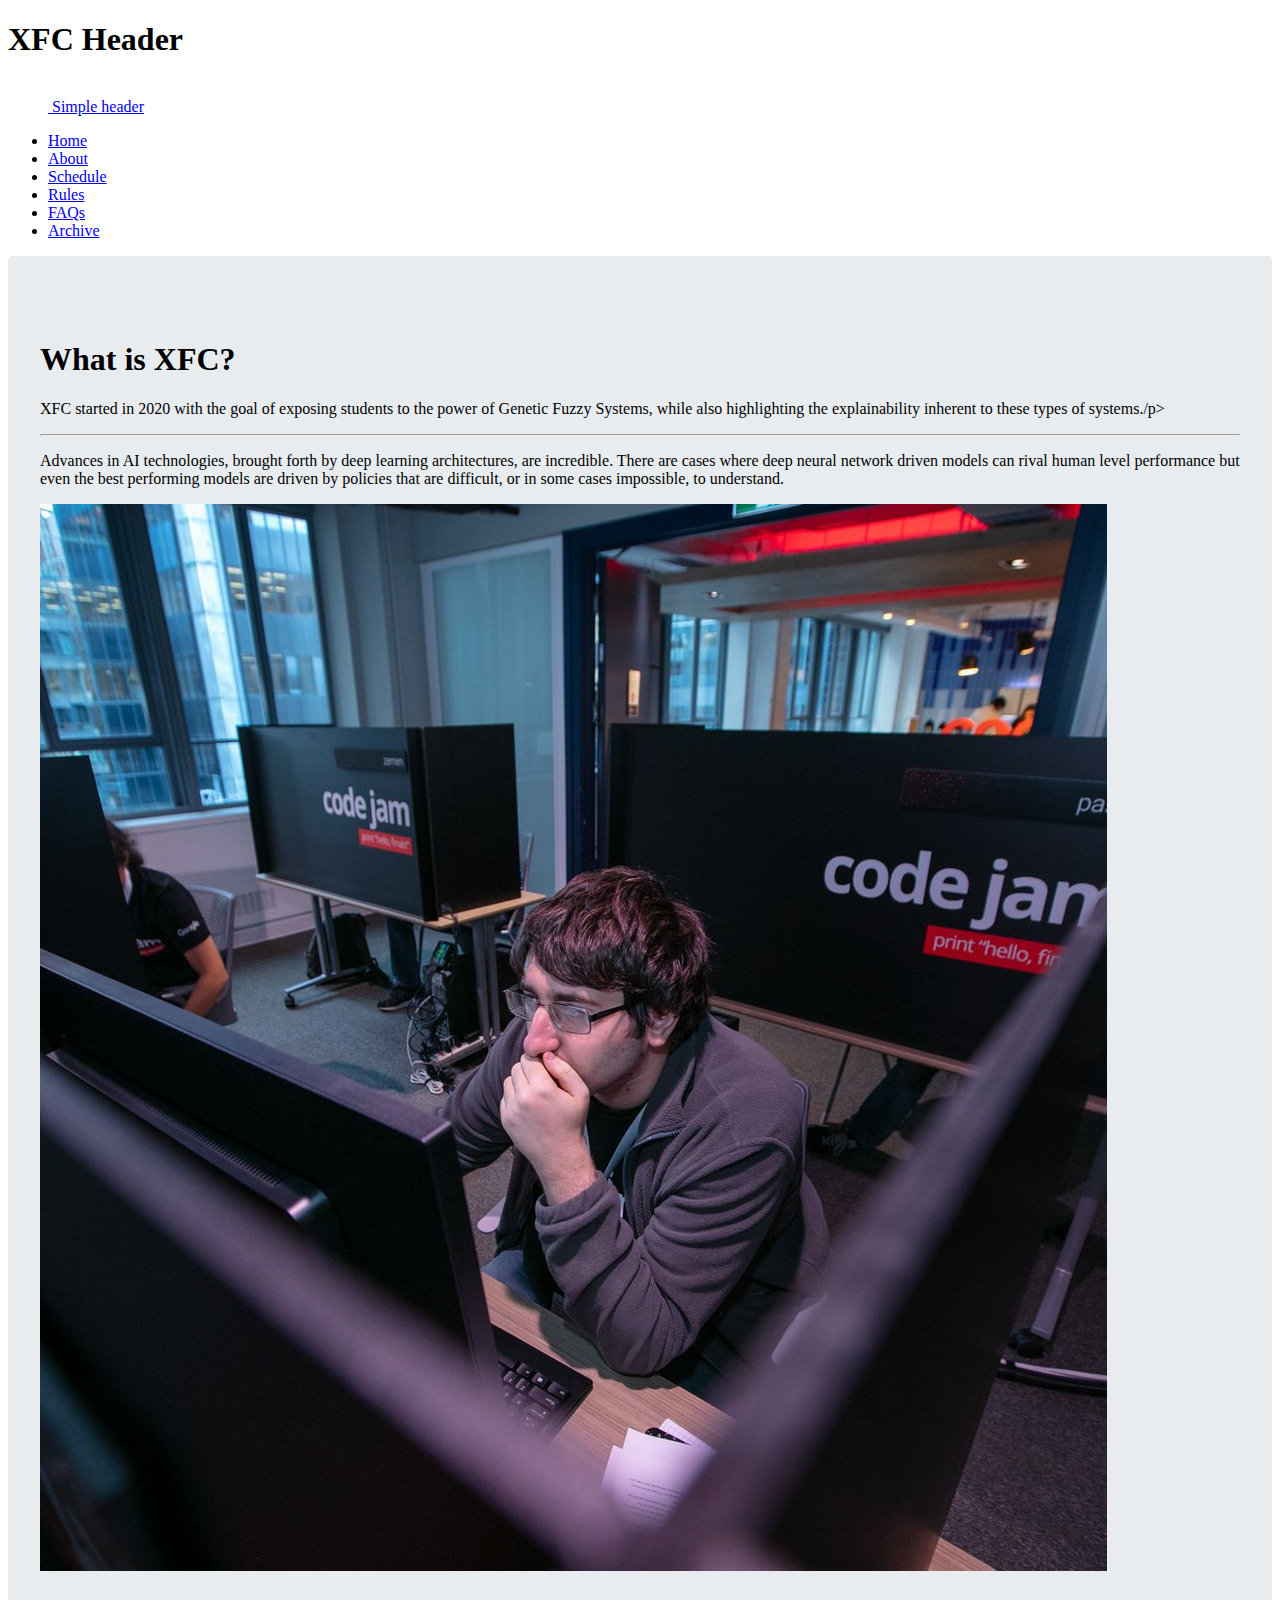
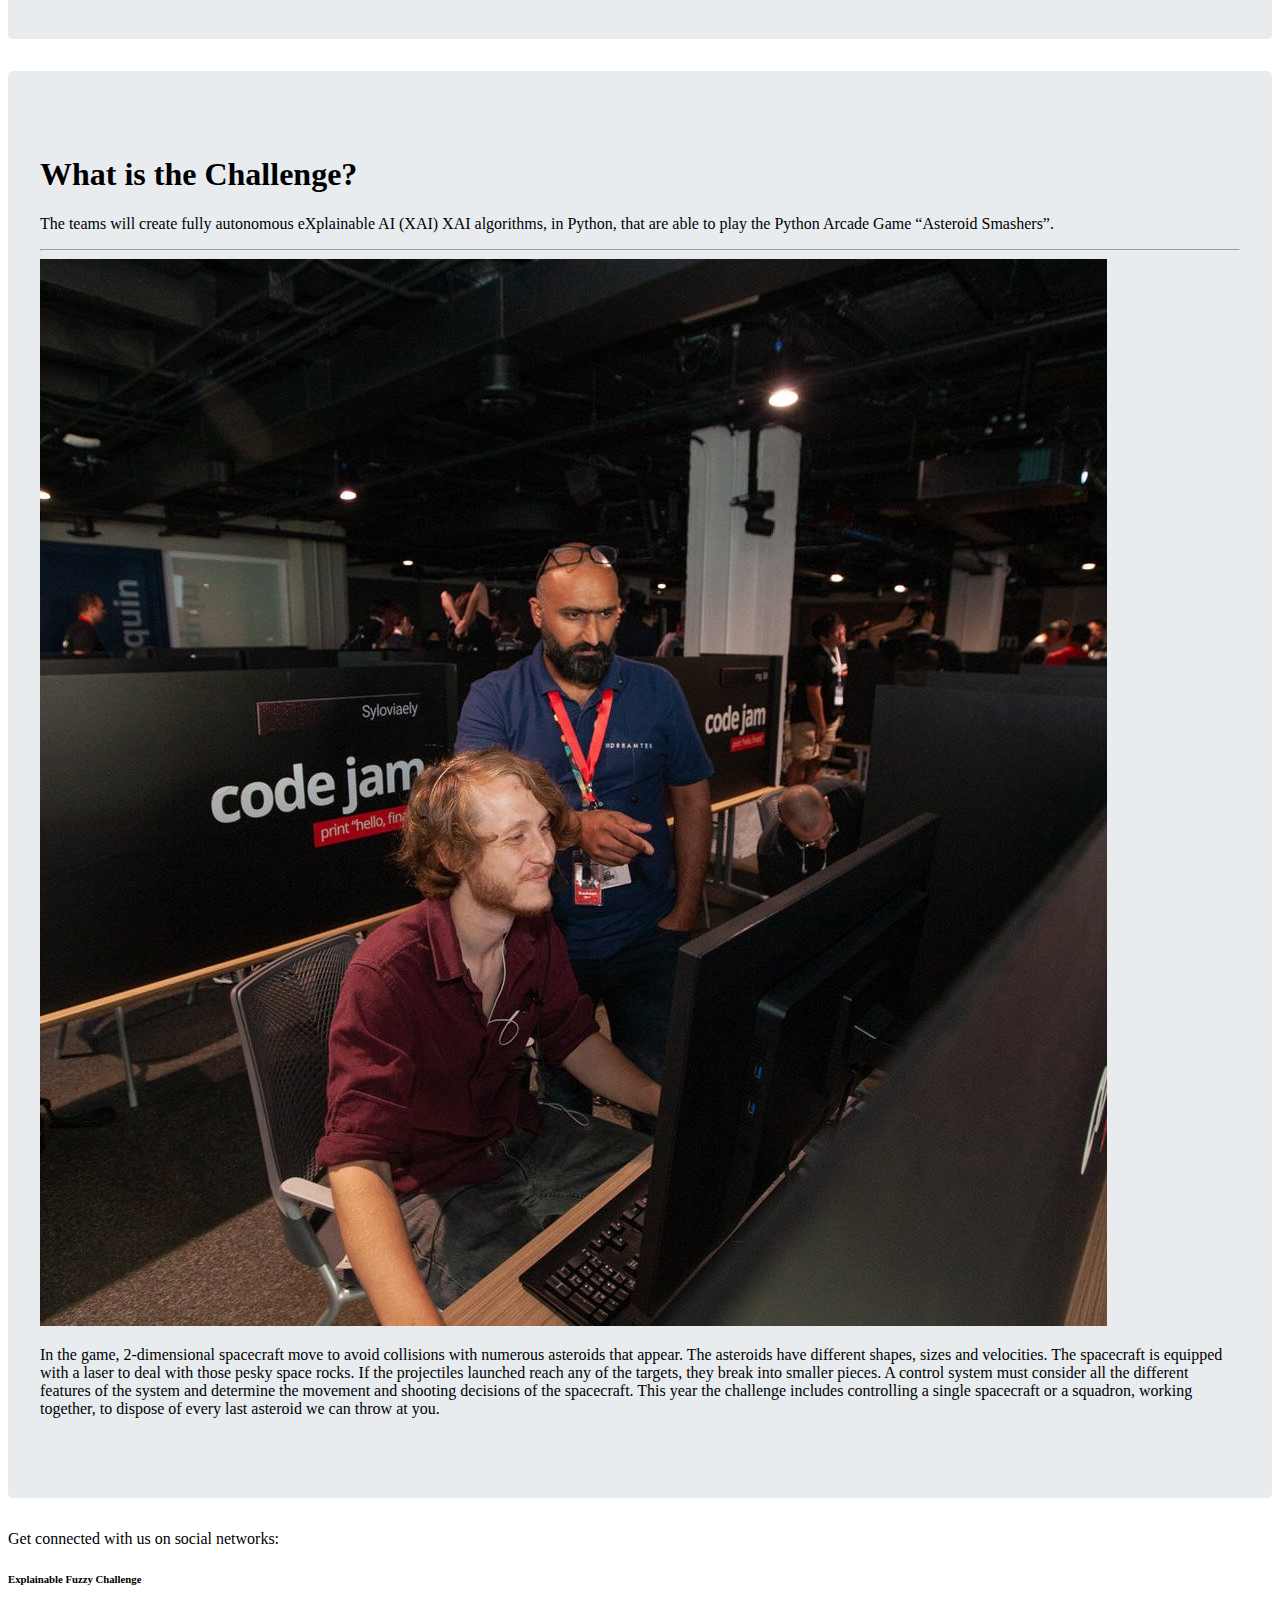
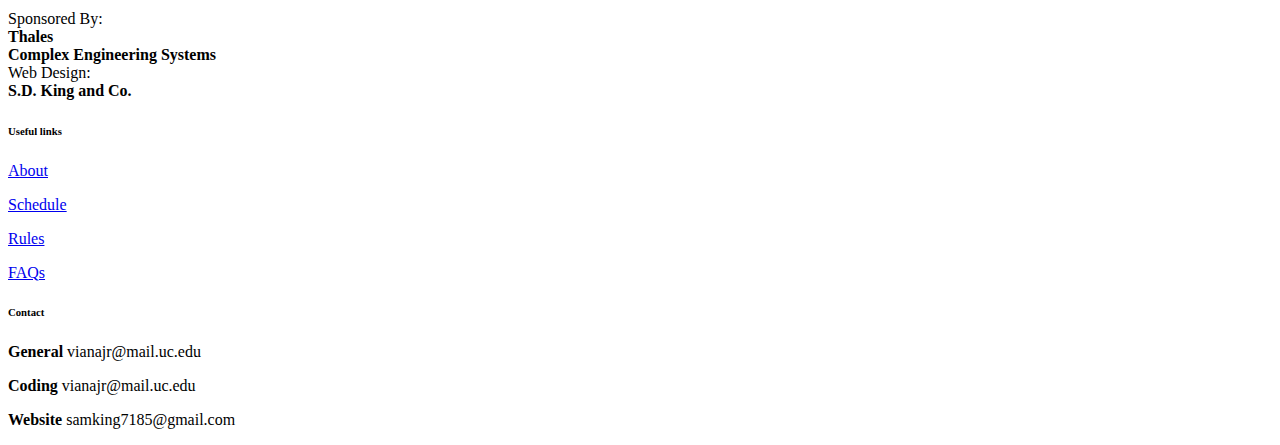
==== about.html @ 46635b2c "Started building about page" ====
<!doctype html>
<html lang="en">
  <head>
    <meta charset="utf-8">
    <meta name="viewport" content="width=device-width, initial-scale=1">
    <title>XFC About Page</title>
    <link href="styles/styles.css" rel="stylesheet">
    <link href="https://cdn.jsdelivr.net/npm/bootstrap@5.2.0-beta1/dist/css/bootstrap.min.css" rel="stylesheet" integrity="sha384-0evHe/X+R7YkIZDRvuzKMRqM+OrBnVFBL6DOitfPri4tjfHxaWutUpFmBp4vmVor" crossorigin="anonymous">
  </head>
  <body>
    <h1 class="visually-hidden">XFC Header</h1>
    <div class="container">
        <header class="d-flex flex-wrap justify-content-center py-3 mb-4 border-bottom">
          <a href="/" class="d-flex align-items-center mb-3 mb-md-0 me-md-auto text-dark text-decoration-none">
            <svg class="bi me-2" width="40" height="32"><use xlink:href="#bootstrap"/></svg>
            <span class="fs-4">Simple header</span>
          </a>
    
          <ul class="nav nav-pills">
            <li class="nav-item"><a href="index.html" class="nav-link">Home</a></li>
            <li class="nav-item"><a href="about.html" class="nav-link active" aria-current="page">About</a></li>
            <li class="nav-item"><a href="schedule.html" class="nav-link">Schedule</a></li>
            <li class="nav-item"><a href="rules.html" class="nav-link">Rules</a></li>
            <li class="nav-item"><a href="FAQ.html" class="nav-link">FAQs</a></li>
            <li class="nav-item"><a href="archive.html" class="nav-link">Archive</a></li>
          </ul>
        </header>
      </div>
      
      <div class="jumbotron">
        <div class="p-5 mb-4 bg-light rounded-3">
          <div class="container-fluid py-5">
            <div class="row">
              <h1 class="display-5 fw-bold">What is XFC?</h1>
              <p class="lead"> XFC started in 2020 with the goal of exposing students to the power of Genetic Fuzzy Systems, while also
                highlighting the explainability inherent to these types of systems./p>
              <hr class="my-4">
            </div>
            <div class="row">
  
              <div class="col text-center my-auto">
                <p> 
                  Advances in AI technologies, brought forth by deep learning architectures, are incredible.  
                  There are cases where deep neural network driven models
                  can rival human level performance but even the best performing models are driven by policies that 
                  are difficult, or in some cases impossible, to understand.  
                  </p>
              </div>
              <div class="col-4">
                <img class="img-fluid float-right" alt="Responsive image" src="images/codejam2.jpeg">
              </div>
            </div>
          </div>
        </div>
      </div>
      <div class="jumbotron">
        <div class="p-5 mb-4 bg-light rounded-3">
          <div class="container-fluid py-5">
            <div class="row">
              <h1 class="display-5 fw-bold">What is the Challenge?</h1>
              <p class="lead"> The teams will create fully autonomous eXplainable AI (XAI) XAI algorithms, in Python, that are able to
                play the Python Arcade Game “Asteroid Smashers”.</p>
              <hr class="my-4">
            </div>
            <div class="row">
              <div class="col-4">
                <img class="img-fluid float-left" alt="Responsive image" src="images/codejam1.jpeg">
              </div>
              <div class="col text-center my-auto">
                <p> 
                  In the game, 2-dimensional spacecraft move to avoid collisions
                  with numerous asteroids that appear. The asteroids have different shapes, sizes and velocities. 
                  The spacecraft is equipped with a laser to deal with those pesky space rocks. If the projectiles launched reach
                  any of the targets, they break into smaller pieces. A control system must consider all the different features of the system 
                  and determine the movement and shooting decisions of the spacecraft. This year the challenge includes controlling
                  a single spacecraft or a squadron, working together, to dispose of every last asteroid we can throw at you.
                  </p>
              </div>
            </div>
          </div>
        </div>
      </div>
        <!-- Footer -->
      <footer class="text-center text-lg-start bg-light text-muted">
        <!-- Section: Social media -->
        <section
          class="d-flex justify-content-center justify-content-lg-between p-4 border-bottom"
        >
          <!-- Left -->
          <div class="me-5 d-none d-lg-block">
            <span>Get connected with us on social networks:</span>
          </div>
          <!-- Left -->

          <!-- Right -->
          <div>
            <a href="" class="me-4 text-reset">
              <i class="fab fa-facebook-f"></i>
            </a>
            <a href="" class="me-4 text-reset">
              <i class="fab fa-twitter"></i>
            </a>
            <a href="" class="me-4 text-reset">
              <i class="fab fa-google"></i>
            </a>
            <a href="" class="me-4 text-reset">
              <i class="fab fa-instagram"></i>
            </a>
            <a href="" class="me-4 text-reset">
              <i class="fab fa-linkedin"></i>
            </a>
            <a href="" class="me-4 text-reset">
              <i class="fab fa-github"></i>
            </a>
          </div>
          <!-- Right -->
        </section>
        <!-- Section: Social media -->

        <!-- Section: Links  -->
        <section class="">
          <div class="container text-center text-md-start mt-5">
            <!-- Grid row -->
            <div class="row mt-2">
              <!-- Grid column -->
              <div class="col-md-4 col-lg-4 col-xl-4 mx-auto mb-4 text-center">
                <!-- Content -->
                <h6 class="text-uppercase fw-bold mb-4">
                  <i class="fas fa-gem me-3"></i>Explainable Fuzzy Challenge
                </h6>
                <p>
                  Sponsored By:<br> 
                  <strong>Thales</strong><br>
                  <strong>Complex Engineering Systems</strong><br>
                  Web Design: <br>
                  <strong>S.D. King and Co.</strong>

                </p>
              </div>
              <!-- Grid column -->

              <!-- Grid column -->
              <div class="col-md-3 col-lg-2 col-xl-2 mx-auto mb-4 text-center">
                <!-- Links -->
                <h6 class="text-uppercase fw-bold mb-4">
                  Useful links
                </h6>
                <p>
                  <a href="about.html" class="text-reset">About</a>
                </p>
                <p>
                  <a href="schedule.html" class="text-reset">Schedule</a>
                </p>
                <p>
                  <a href="rules.html" class="text-reset">Rules</a>
                </p>
                <p>
                  <a href="FAQ.html" class="text-reset">FAQs</a>
                </p>
              </div>
              <!-- Grid column -->

              <div class="col-md-3 col-lg-2 col-xl-2 mx-auto mb-4 text-center">
                <h6 class="text-uppercase fw-bold mb-4">
                  Contact
                </h6>
                <p><i class="fas fa-home me-3"></i> <strong>General </strong>vianajr@mail.uc.edu</p>
                <p><i class="fas fa-home me-3"></i> <strong>Coding </strong>vianajr@mail.uc.edu</p>
                <p><i class="fas fa-home me-3"></i> <strong>Website </strong>samking7185@gmail.com</p>
              </div>
            </div>
          </div>
        </section>
      </footer>
<!-- Footer -->
    <script src="https://cdn.jsdelivr.net/npm/bootstrap@5.2.0-beta1/dist/js/bootstrap.bundle.min.js" integrity="sha384-pprn3073KE6tl6bjs2QrFaJGz5/SUsLqktiwsUTF55Jfv3qYSDhgCecCxMW52nD2" crossorigin="anonymous"></script>
  </body>
</html>
---- styles/styles.css ----
.form-control-dark {
  border-color: var(--bs-gray);
}
.form-control-dark:focus {
  border-color: #fff;
  box-shadow: 0 0 0 .25rem rgba(255, 255, 255, .25);
}

.text-small {
  font-size: 85%;
}

.dropdown-toggle {
  outline: 0;
}

table {
  padding-top: 30px;
  border-collapse: separate!important;
}

.jumbotron {
  padding: 4rem 2rem;
}

.jumbotron {
  margin-bottom: 2rem;
  background-color: #e9ecef;
  border-radius: .3rem;
}
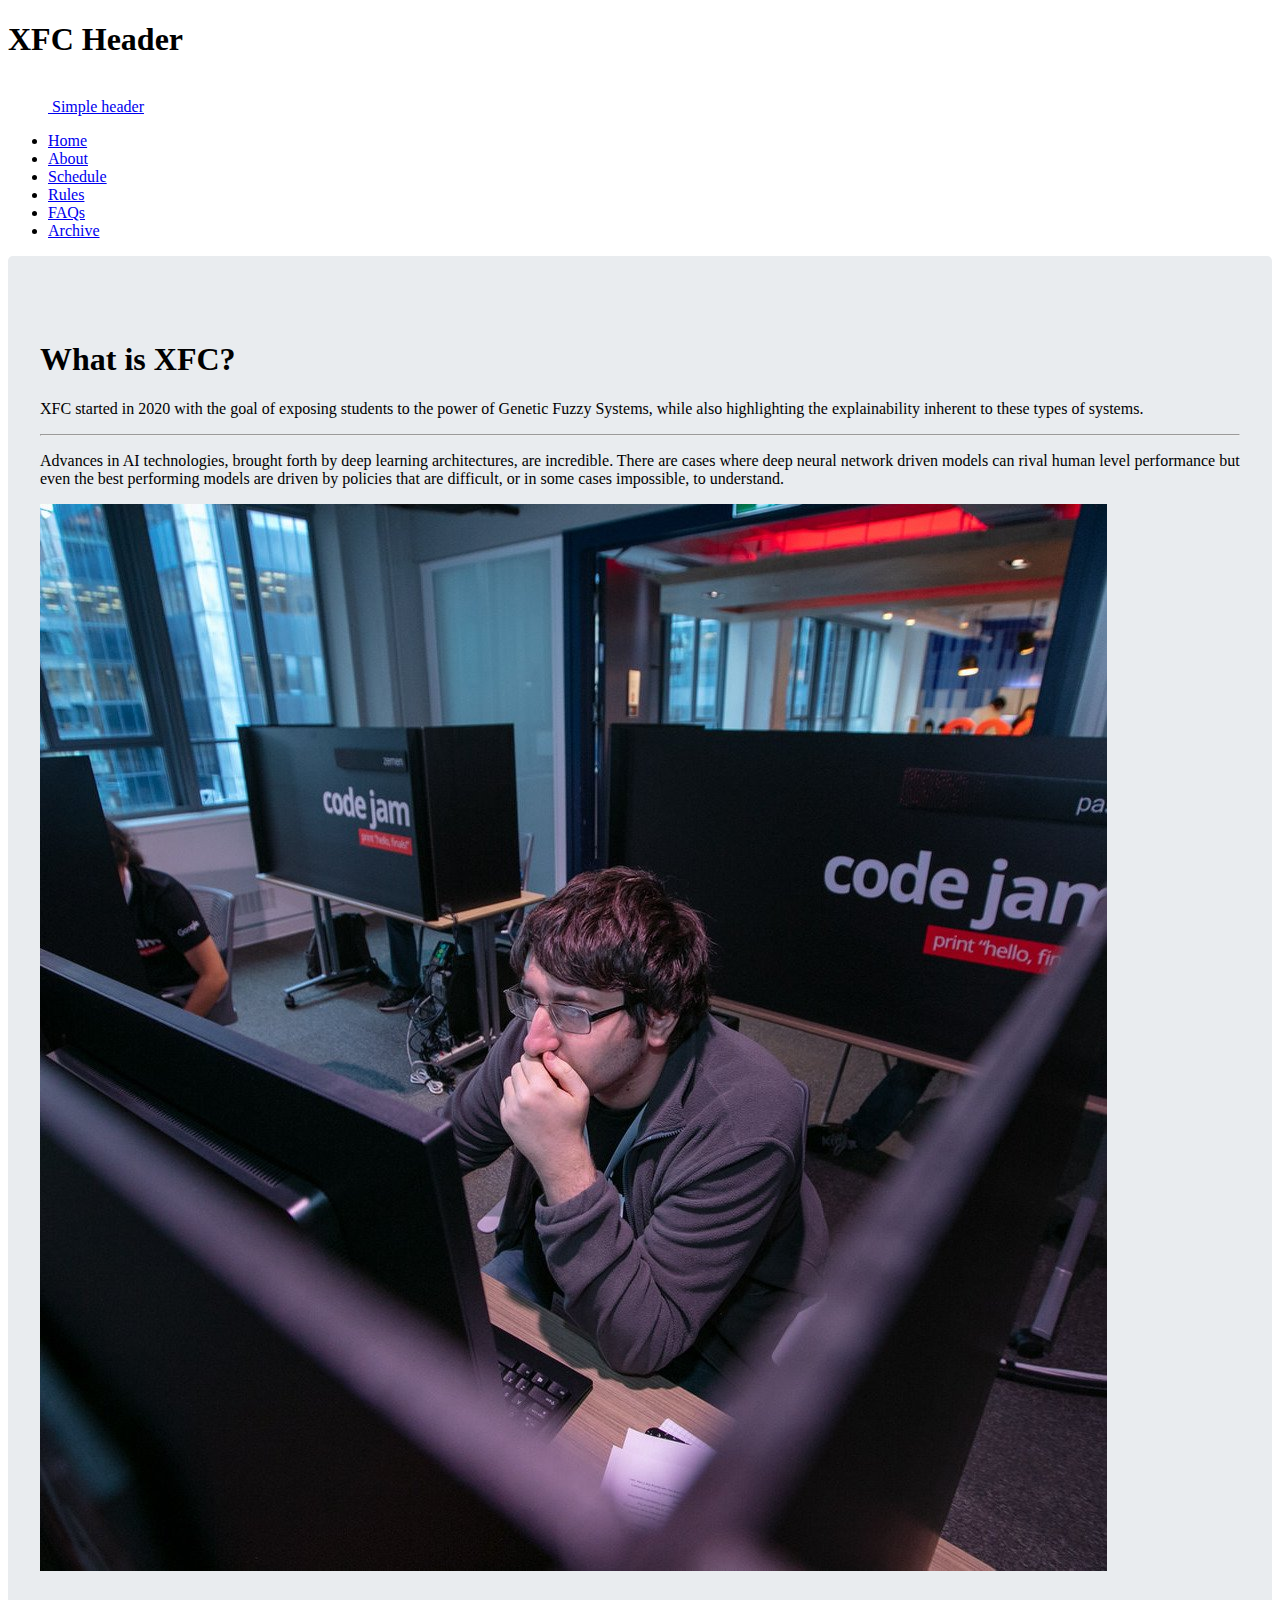
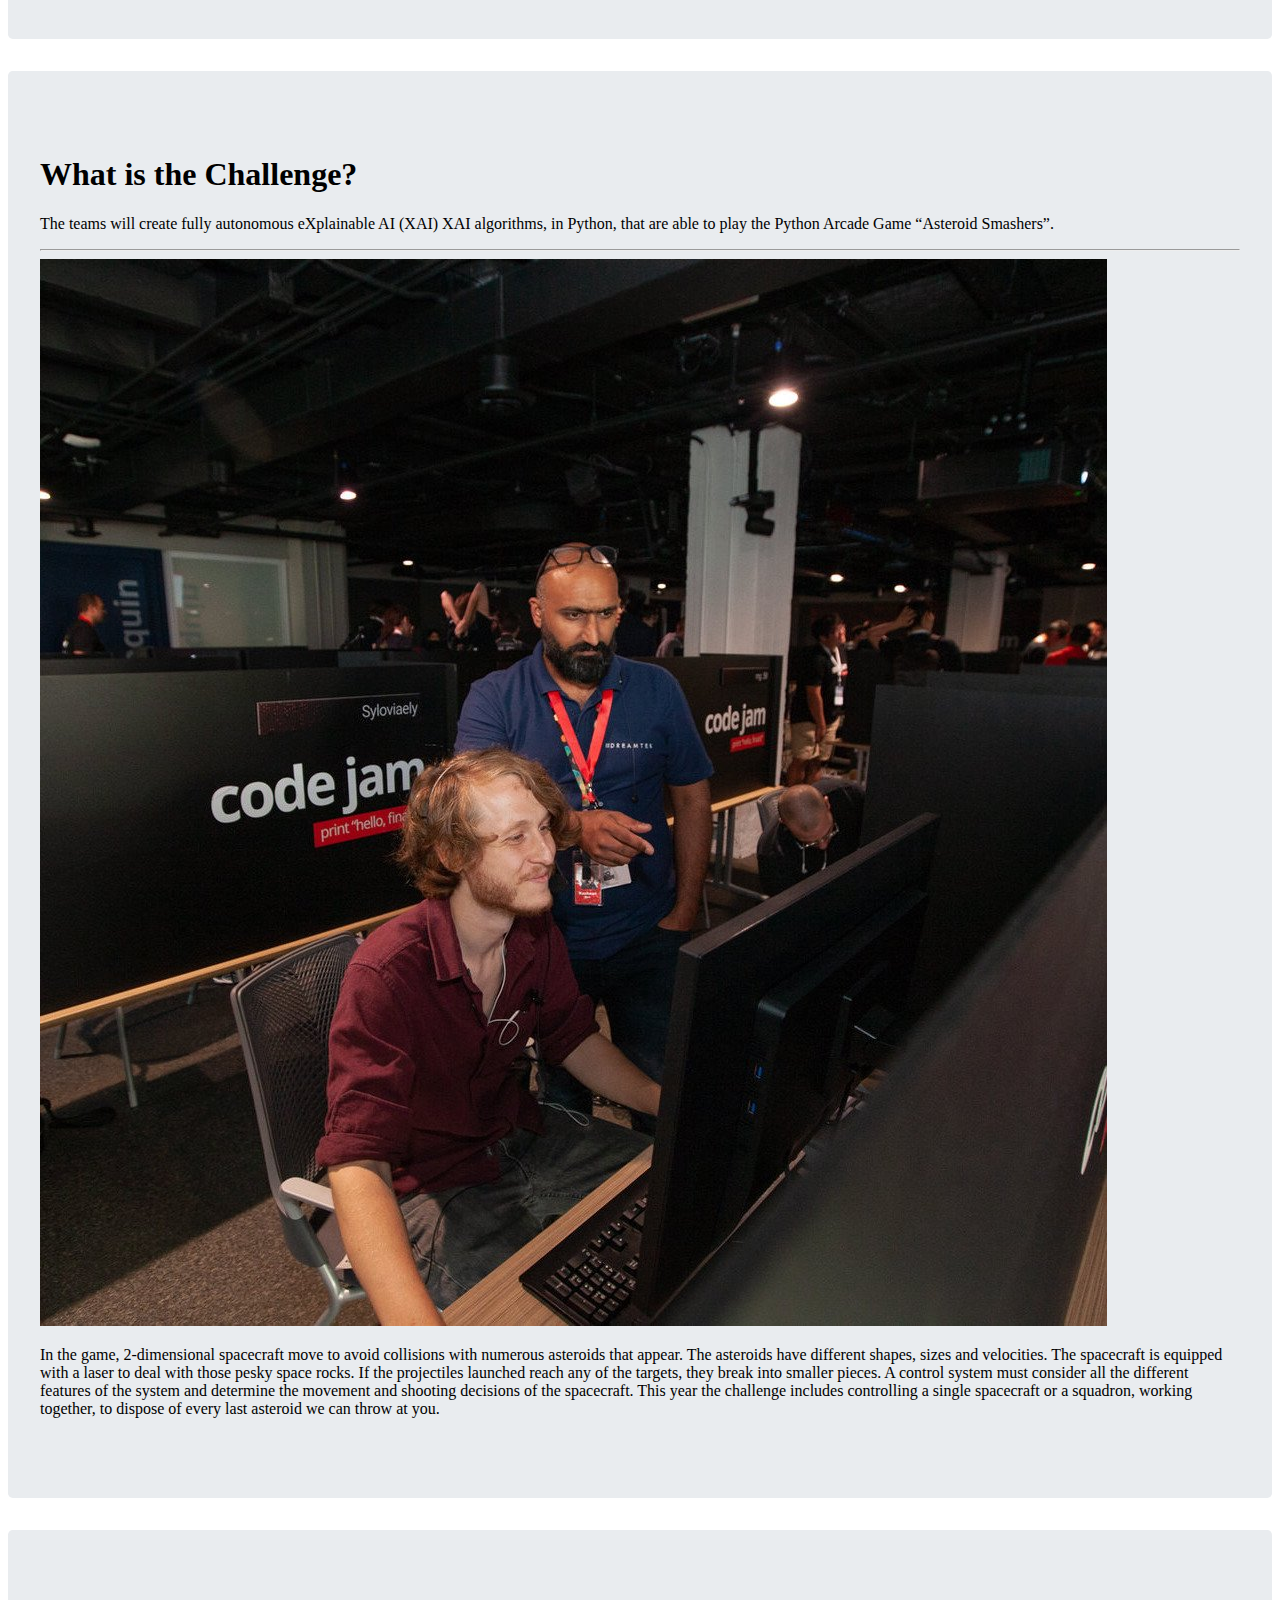
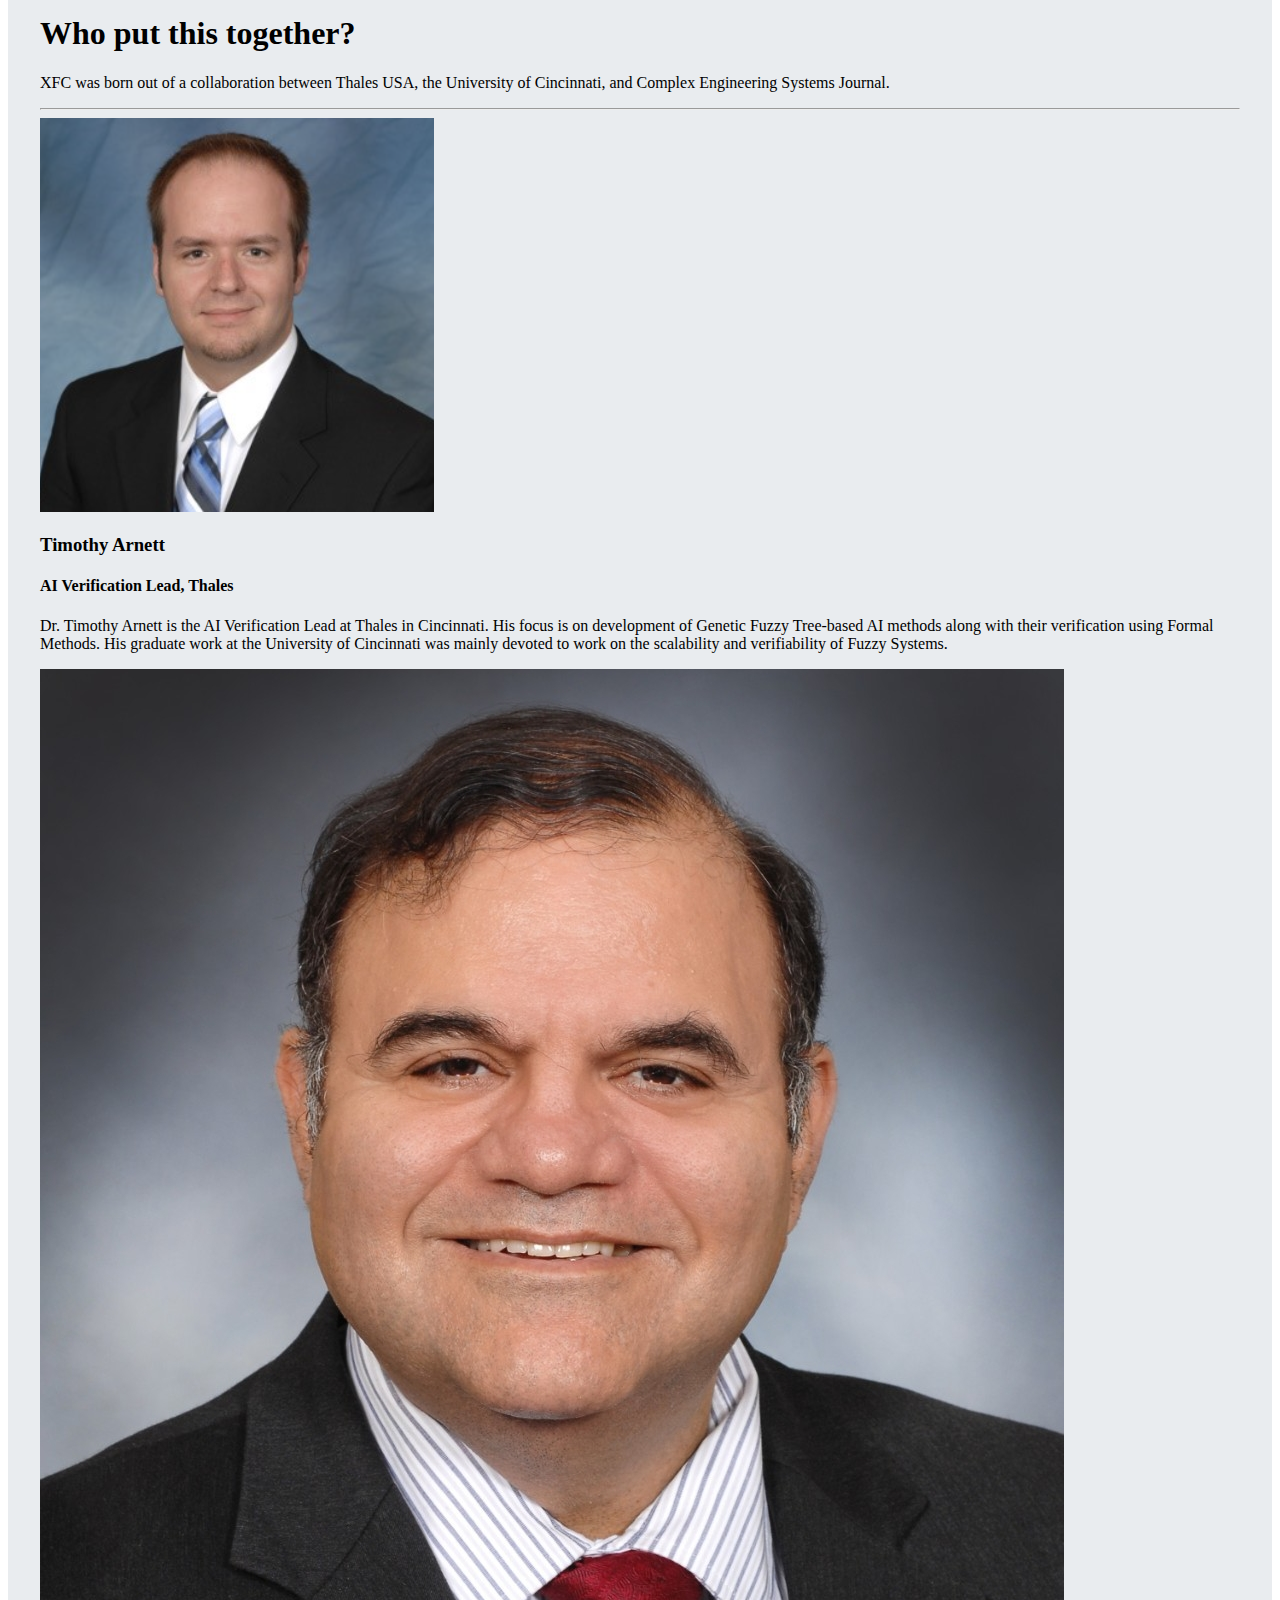
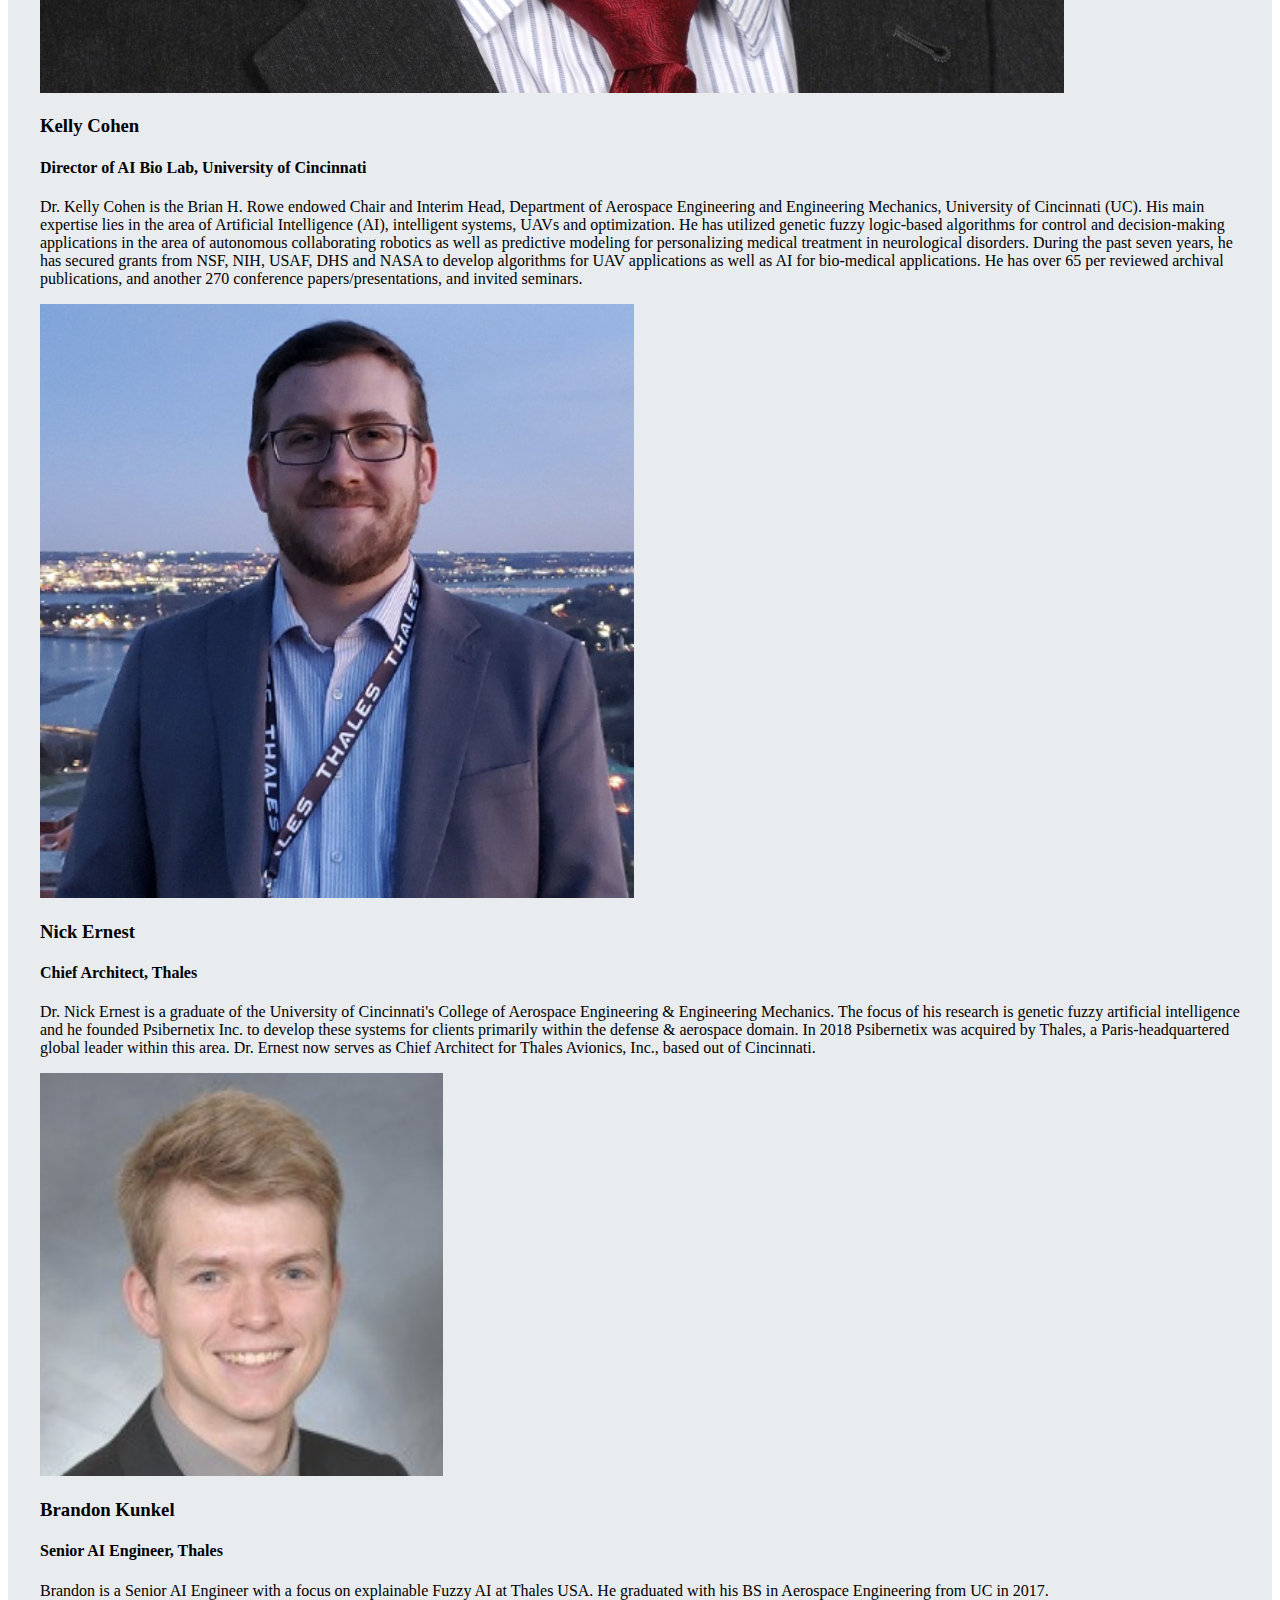
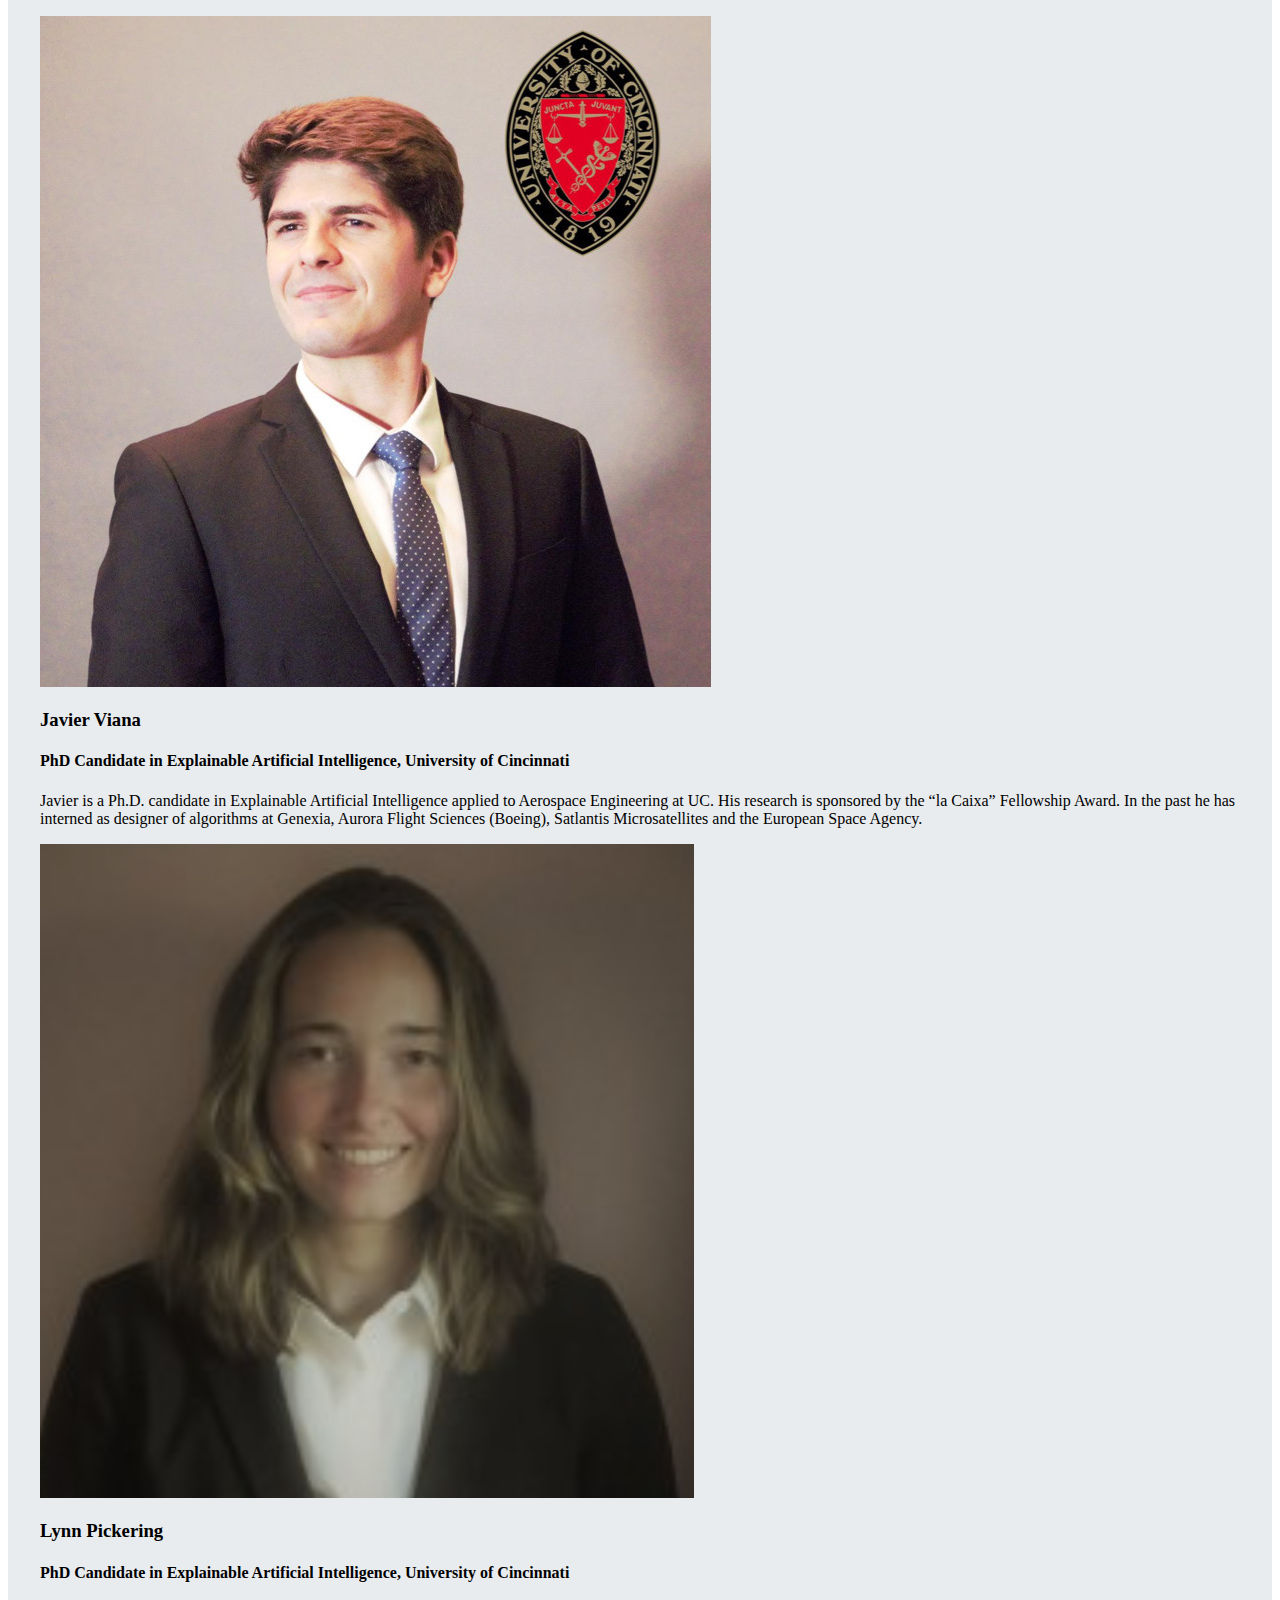
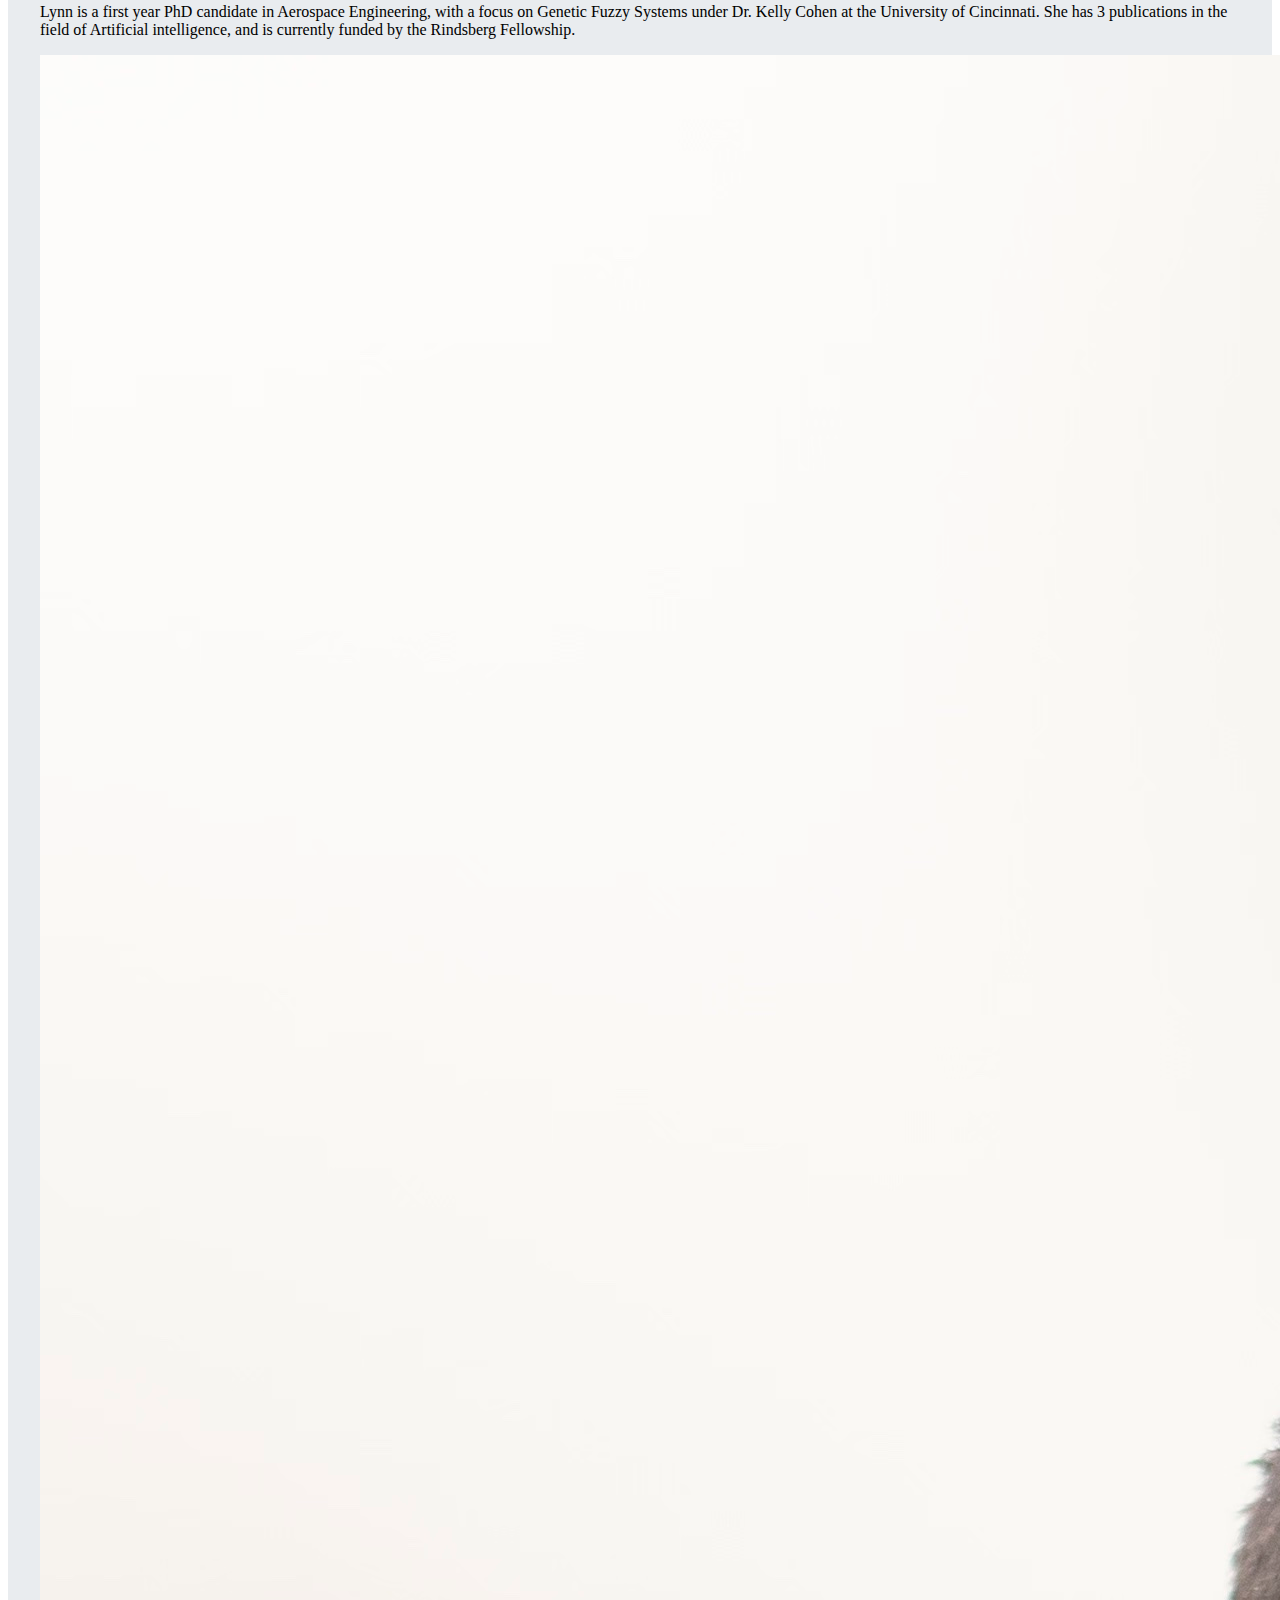
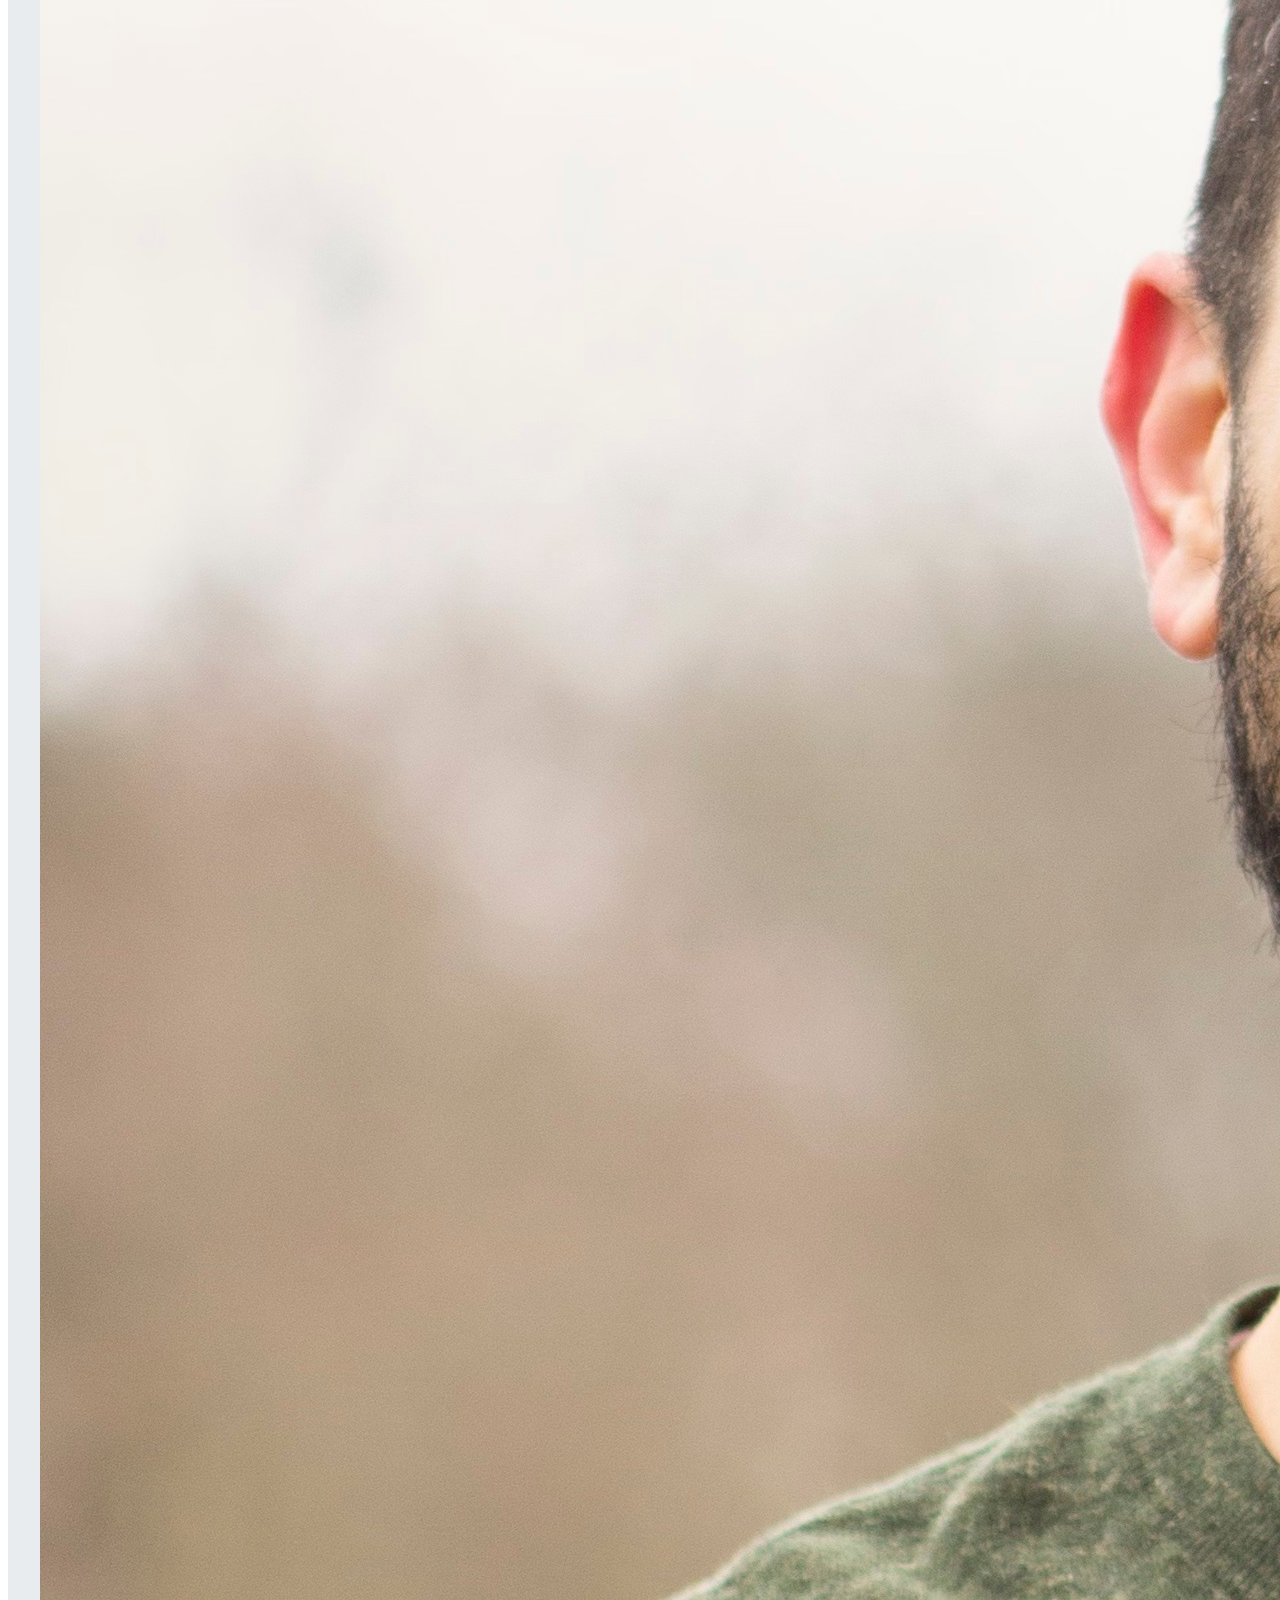
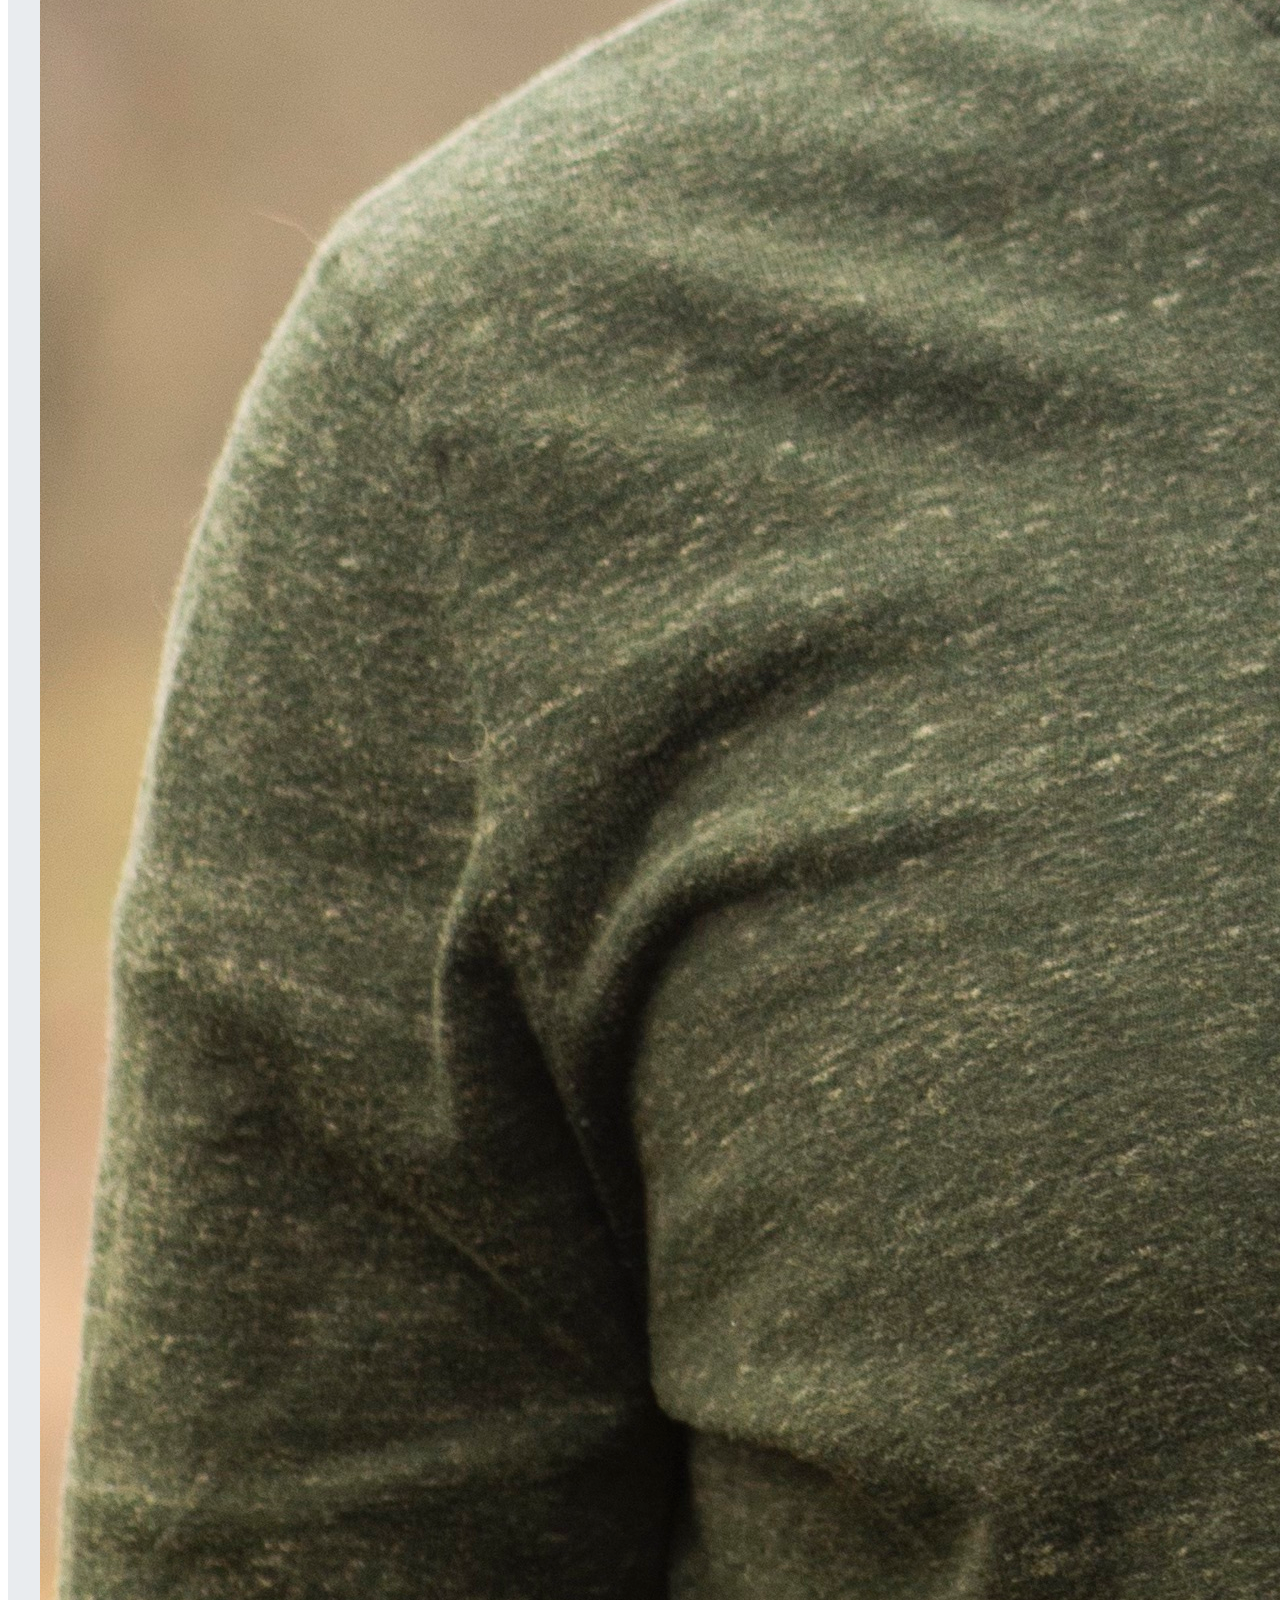
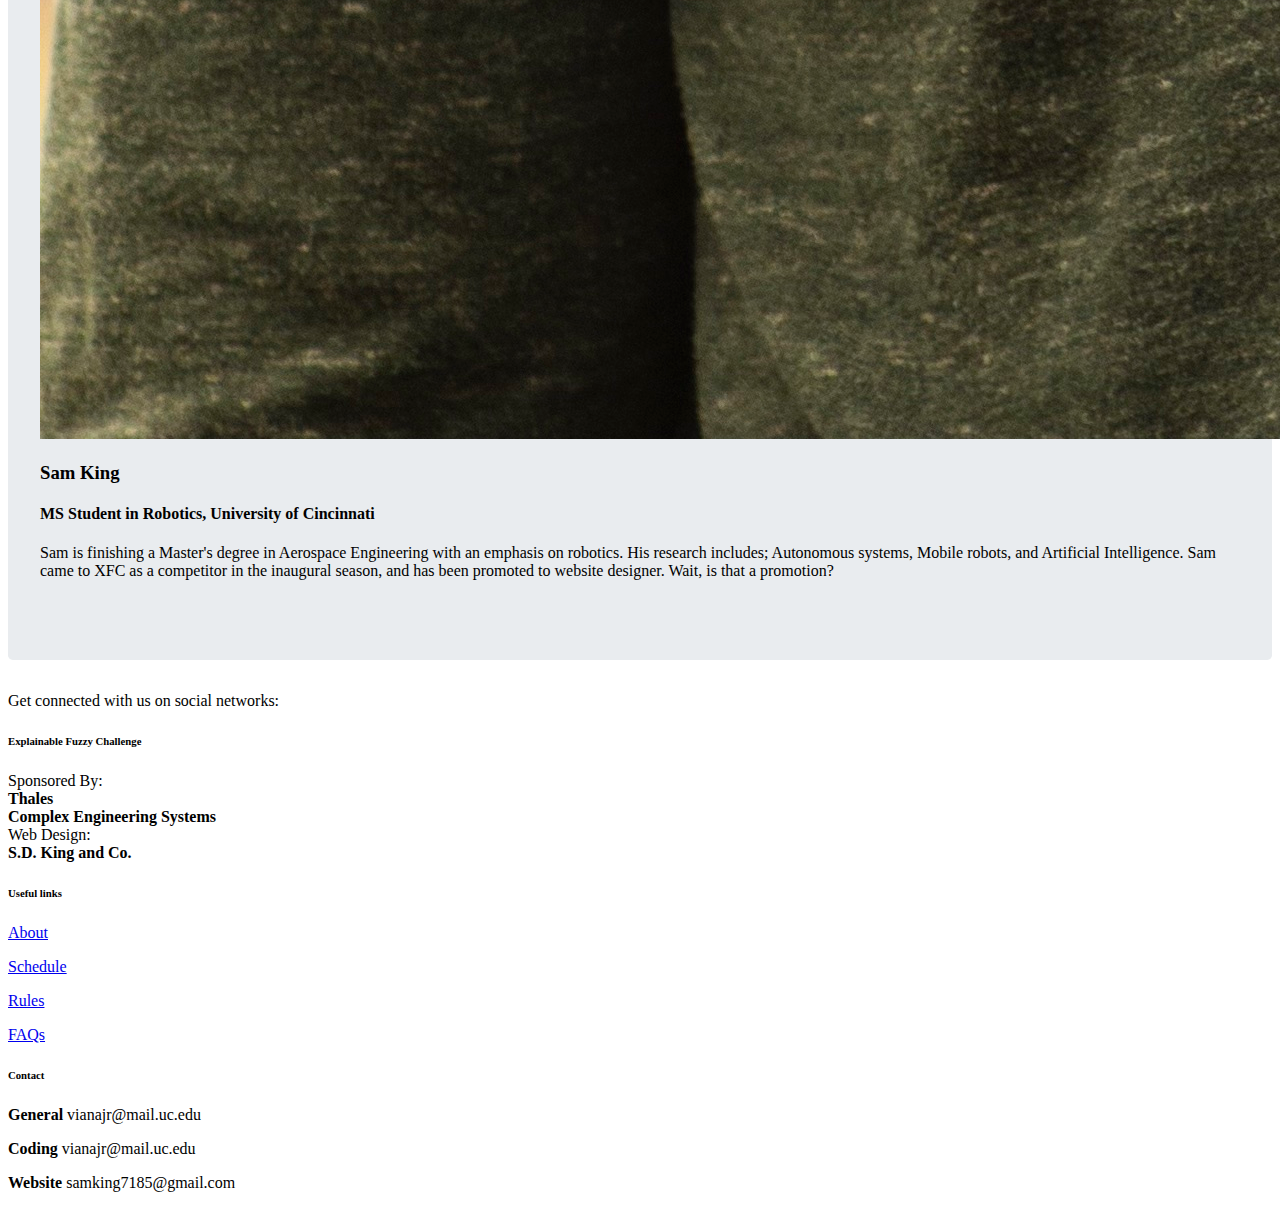
==== commit f83072b7: "Added Bios with pics for About" ====
--- a/about.html
+++ b/about.html
@@ -33,7 +33,7 @@
             <div class="row">
               <h1 class="display-5 fw-bold">What is XFC?</h1>
               <p class="lead"> XFC started in 2020 with the goal of exposing students to the power of Genetic Fuzzy Systems, while also
-                highlighting the explainability inherent to these types of systems./p>
+                highlighting the explainability inherent to these types of systems.</p>
               <hr class="my-4">
             </div>
             <div class="row">
@@ -75,6 +75,122 @@
                   and determine the movement and shooting decisions of the spacecraft. This year the challenge includes controlling
                   a single spacecraft or a squadron, working together, to dispose of every last asteroid we can throw at you.
                   </p>
+              </div>
+            </div>
+          </div>
+        </div>
+      </div>
+      <div class="jumbotron">
+        <div class="p-5 mb-4 bg-light rounded-3">
+          <div class="container-fluid py-5">
+            <div class="row">
+              <h1 class="display-5 fw-bold">Who put this together?</h1>
+              <p class="lead"> XFC was born out of a collaboration between Thales USA, the University of Cincinnati,
+                and Complex Engineering Systems Journal.</p>
+              <hr class="my-4">
+            </div>
+            <div class="row">
+              <div class="col-4">
+                <img class="img-thumbnail float-left" alt="Responsive image" src="images/tim_arnett.png">
+              </div>
+              <div class="col my-auto">
+                <h3>Timothy Arnett</h3>
+                <h4>AI Verification Lead, Thales</h4>
+                <p> 
+                  Dr. Timothy Arnett is the AI Verification Lead at Thales in Cincinnati. His focus is on 
+                  development of Genetic Fuzzy Tree-based AI methods along with their verification using 
+                  Formal Methods. His graduate work at the University of Cincinnati was mainly devoted to 
+                  work on the scalability and verifiability of Fuzzy Systems.
+                  </p>
+              </div>
+            </div>
+            <div class="row">
+              <div class="col-4">
+                <img class="img-thumbnail float-left" alt="Responsive image" src="images/kelly_cohen.jpeg">
+              </div>
+              <div class="col my-auto">
+                <h3>Kelly Cohen</h3>
+                <h4>Director of AI Bio Lab, University of Cincinnati</h4>
+                <p> 
+                  Dr. Kelly Cohen is the Brian H. Rowe endowed Chair and Interim Head, Department of Aerospace Engineering and 
+                  Engineering Mechanics, University of Cincinnati (UC). His main expertise lies in the area of Artificial 
+                  Intelligence (AI), intelligent systems, UAVs and optimization. He has utilized genetic fuzzy logic-based algorithms 
+                  for control and decision-making applications in the area of autonomous collaborating robotics as well as predictive modeling 
+                  for personalizing medical treatment in neurological disorders. During the past seven years, he has secured grants from 
+                  NSF, NIH, USAF, DHS and NASA to develop algorithms for UAV applications as well as AI for bio-medical applications. 
+                  He has over 65 per reviewed archival publications, and another 270 conference papers/presentations, and invited seminars.
+                  </p>
+              </div>
+            </div>
+            <div class="row">
+              <div class="col-4">
+                <img class="img-thumbnail float-left" alt="Responsive image" src="images/nick_ernest.png">
+              </div>
+              <div class="col my-auto">
+                <h3>Nick Ernest</h3>
+                <h4>Chief Architect, Thales</h4>
+                <p> 
+                  Dr. Nick Ernest is a graduate of the University of Cincinnati's College of Aerospace Engineering
+                  & Engineering Mechanics. The focus of his research is genetic fuzzy artificial intelligence and 
+                  he founded Psibernetix Inc. to develop these systems for clients primarily within the defense & aerospace domain.
+                  In 2018 Psibernetix was acquired by Thales, a Paris-headquartered global leader within this area. Dr. Ernest now 
+                  serves as Chief Architect for Thales Avionics, Inc., based out of Cincinnati.
+                </p>
+              </div>
+            </div>
+            <div class="row">
+              <div class="col-4">
+                <img class="img-thumbnail float-left" alt="Responsive image" src="images/brandon_kunkel.png">
+              </div>
+              <div class="col my-auto">
+                <h3>Brandon Kunkel</h3>
+                <h4>Senior AI Engineer, Thales</h4>
+                <p> 
+                  Brandon is a Senior AI Engineer with a focus on explainable Fuzzy AI at Thales USA. 
+                  He graduated with his BS in Aerospace Engineering from UC in 2017.
+                </p>
+              </div>
+            </div>
+            <div class="row">
+              <div class="col-4">
+                <img class="img-thumbnail float-left" alt="Responsive image" src="images/javier_viana.png">
+              </div>
+              <div class="col my-auto">
+                <h3>Javier Viana</h3>
+                <h4>PhD Candidate in Explainable Artificial Intelligence, University of Cincinnati</h4>
+                <p> 
+                  Javier is a Ph.D. candidate in Explainable Artificial Intelligence applied to Aerospace Engineering at UC. 
+                  His research is sponsored by the “la Caixa” Fellowship Award. In the past he has interned as designer of algorithms 
+                  at Genexia, Aurora Flight Sciences (Boeing), Satlantis Microsatellites and the European Space Agency. 
+                </p>
+              </div>
+            </div>
+            <div class="row">
+              <div class="col-4">
+                <img class="img-thumbnail float-left" alt="Responsive image" src="images/lynn_pickering.png">
+              </div>
+              <div class="col my-auto">
+                <h3>Lynn Pickering</h3>
+                <h4>PhD Candidate in Explainable Artificial Intelligence, University of Cincinnati</h4>
+                <p> 
+                  Lynn is a first year PhD candidate in Aerospace Engineering, with a focus on Genetic Fuzzy Systems 
+                  under Dr. Kelly Cohen at the University of Cincinnati. She has 3 publications in the field of 
+                  Artificial intelligence, and is currently funded by the Rindsberg Fellowship. 
+                </p>
+              </div>
+            </div>
+            <div class="row">
+              <div class="col-4">
+                <img class="img-thumbnail float-left" alt="Responsive image" src="images/sam_king.jpg">
+              </div>
+              <div class="col my-auto">
+                <h3>Sam King</h3>
+                <h4>MS Student in Robotics, University of Cincinnati</h4>
+                <p> 
+                  Sam is finishing a Master's degree in Aerospace Engineering with an emphasis on robotics.  His research 
+                  includes; Autonomous systems, Mobile robots, and Artificial Intelligence.  Sam came to XFC as a competitor 
+                  in the inaugural season, and has been promoted to website designer. Wait, is that a promotion?
+                </p>
               </div>
             </div>
           </div>
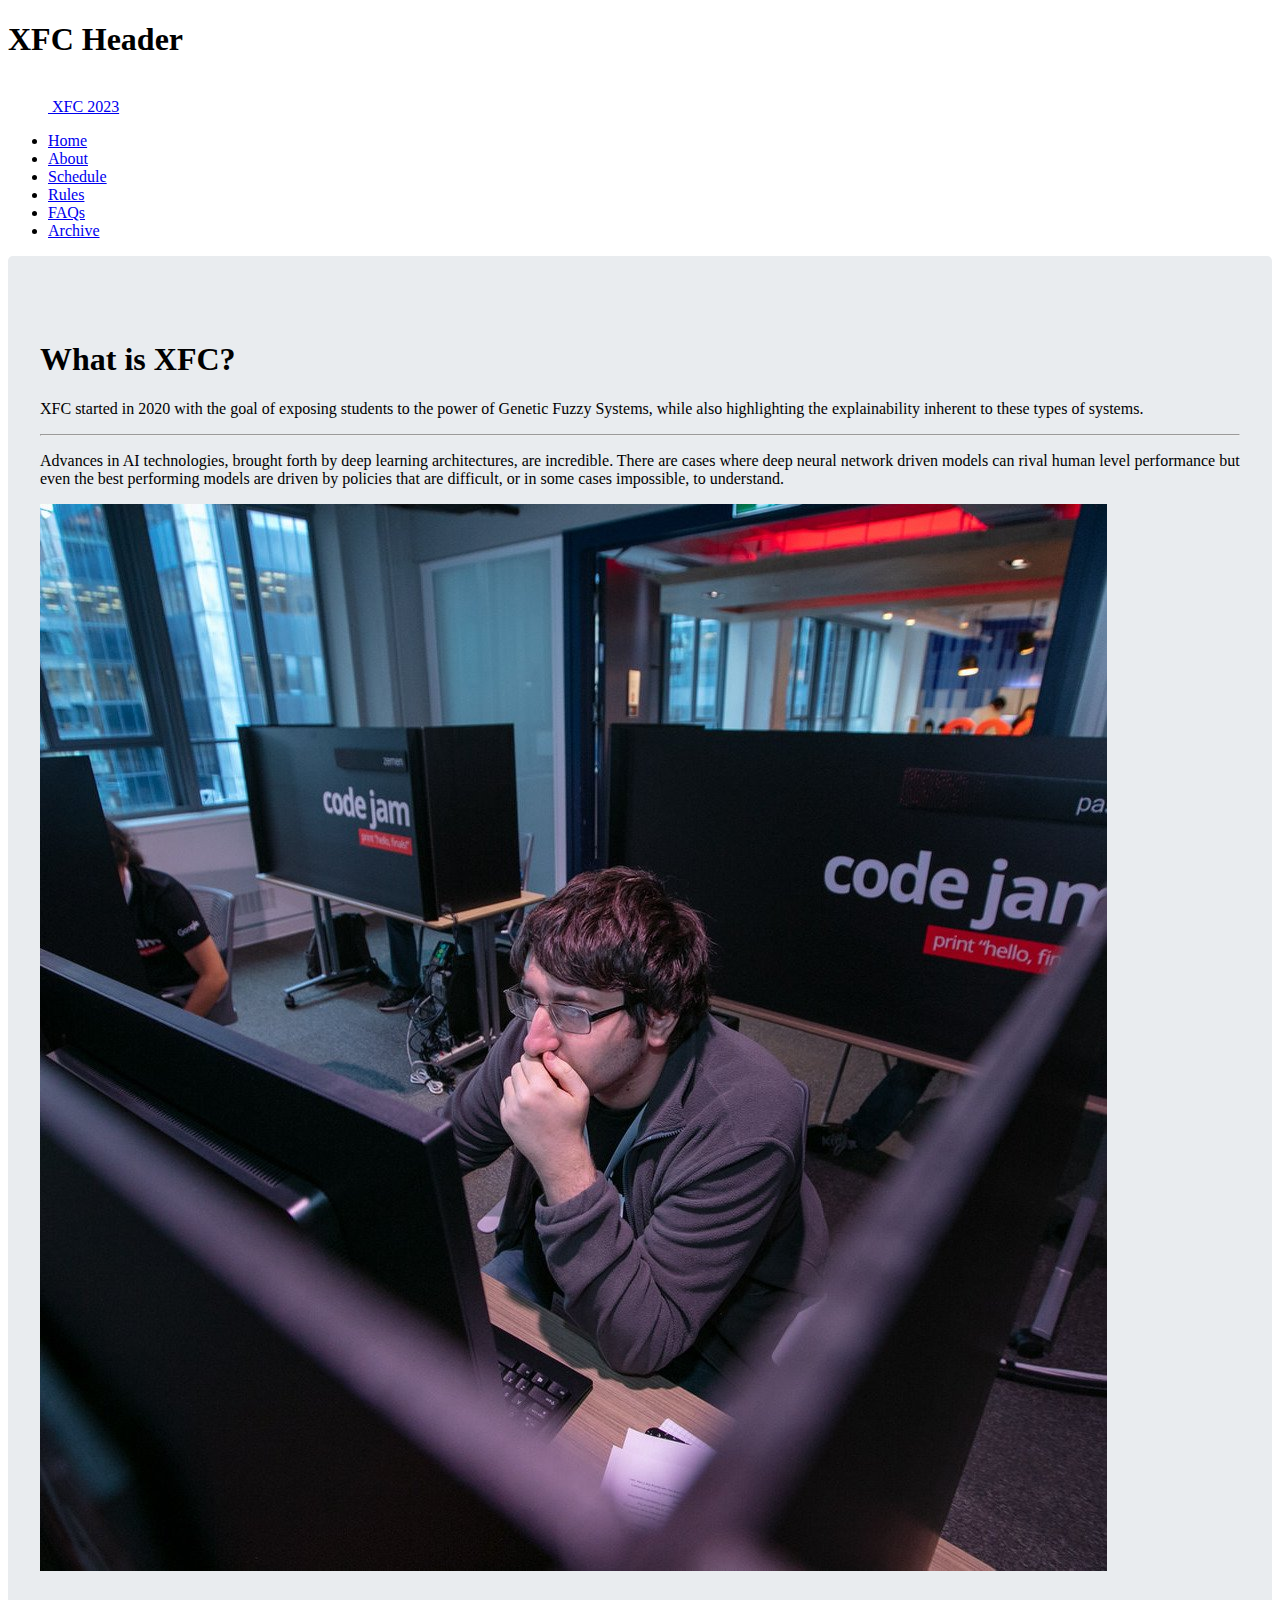
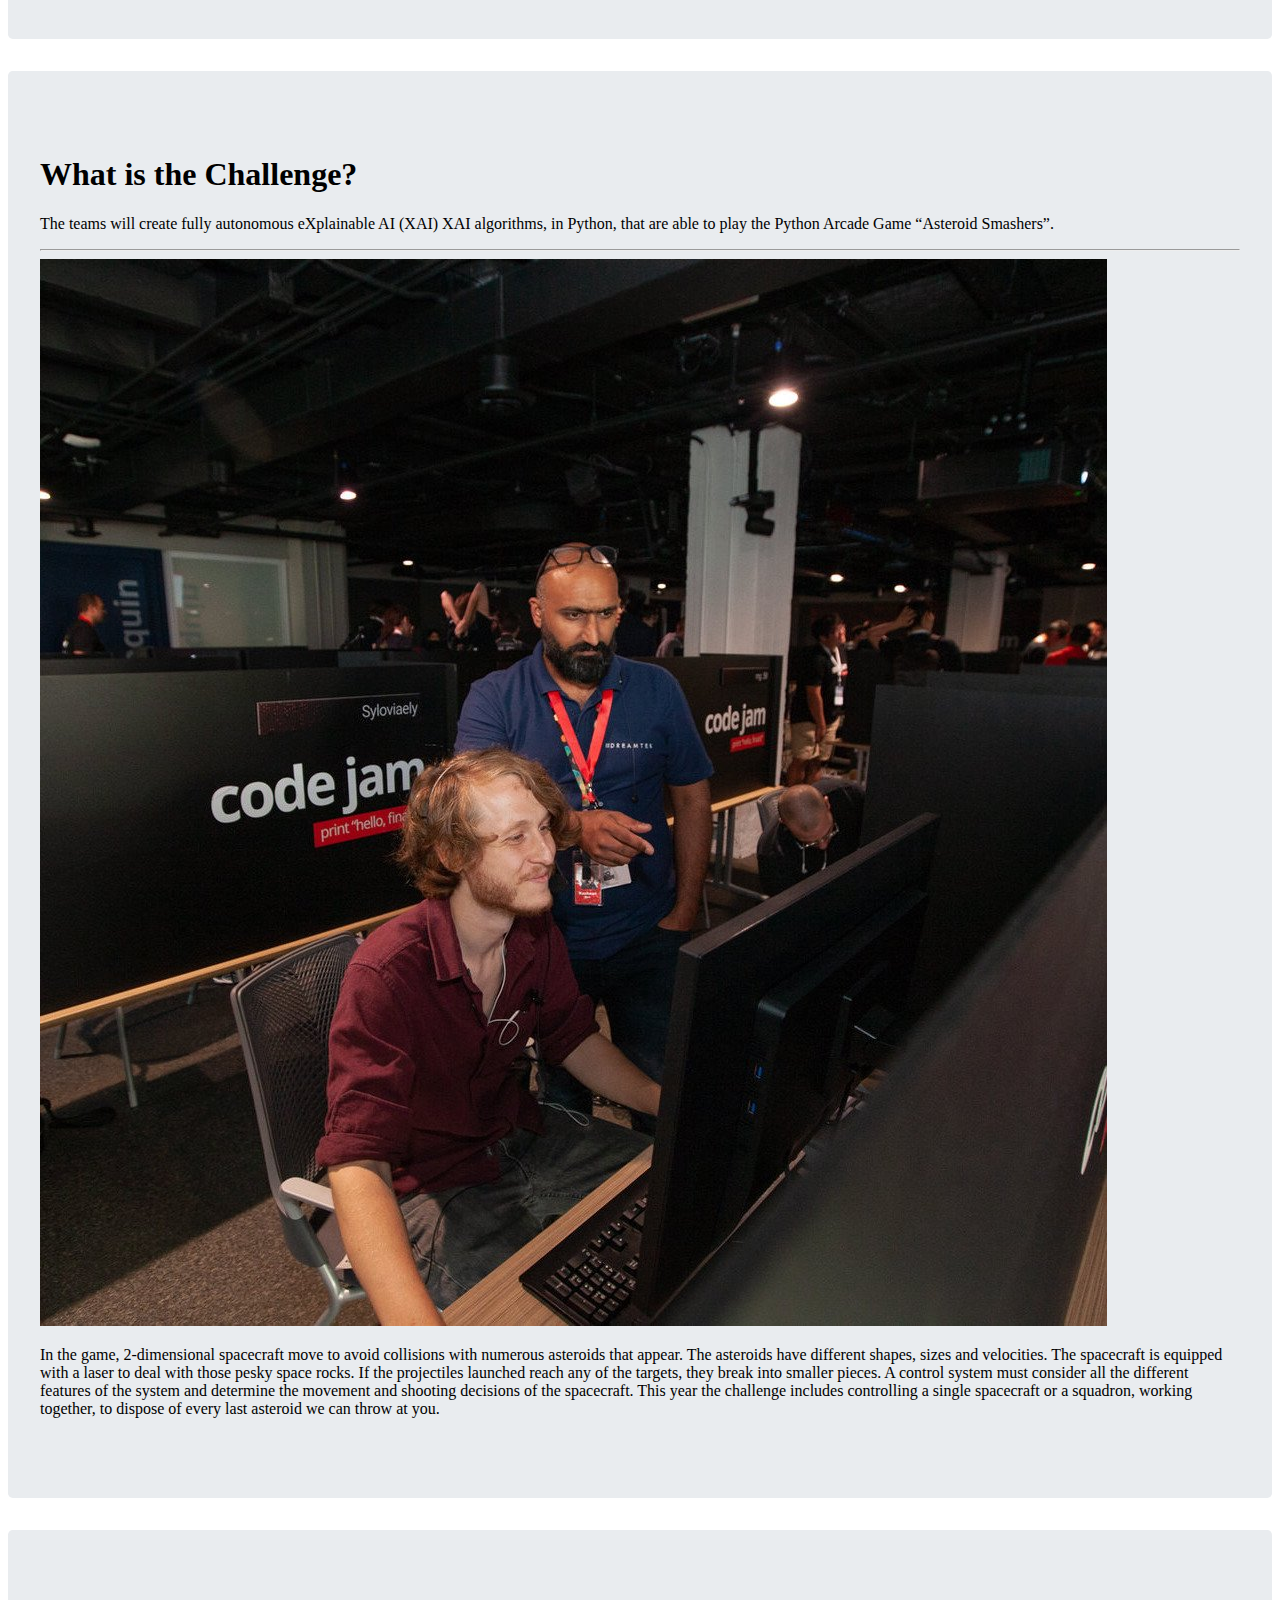
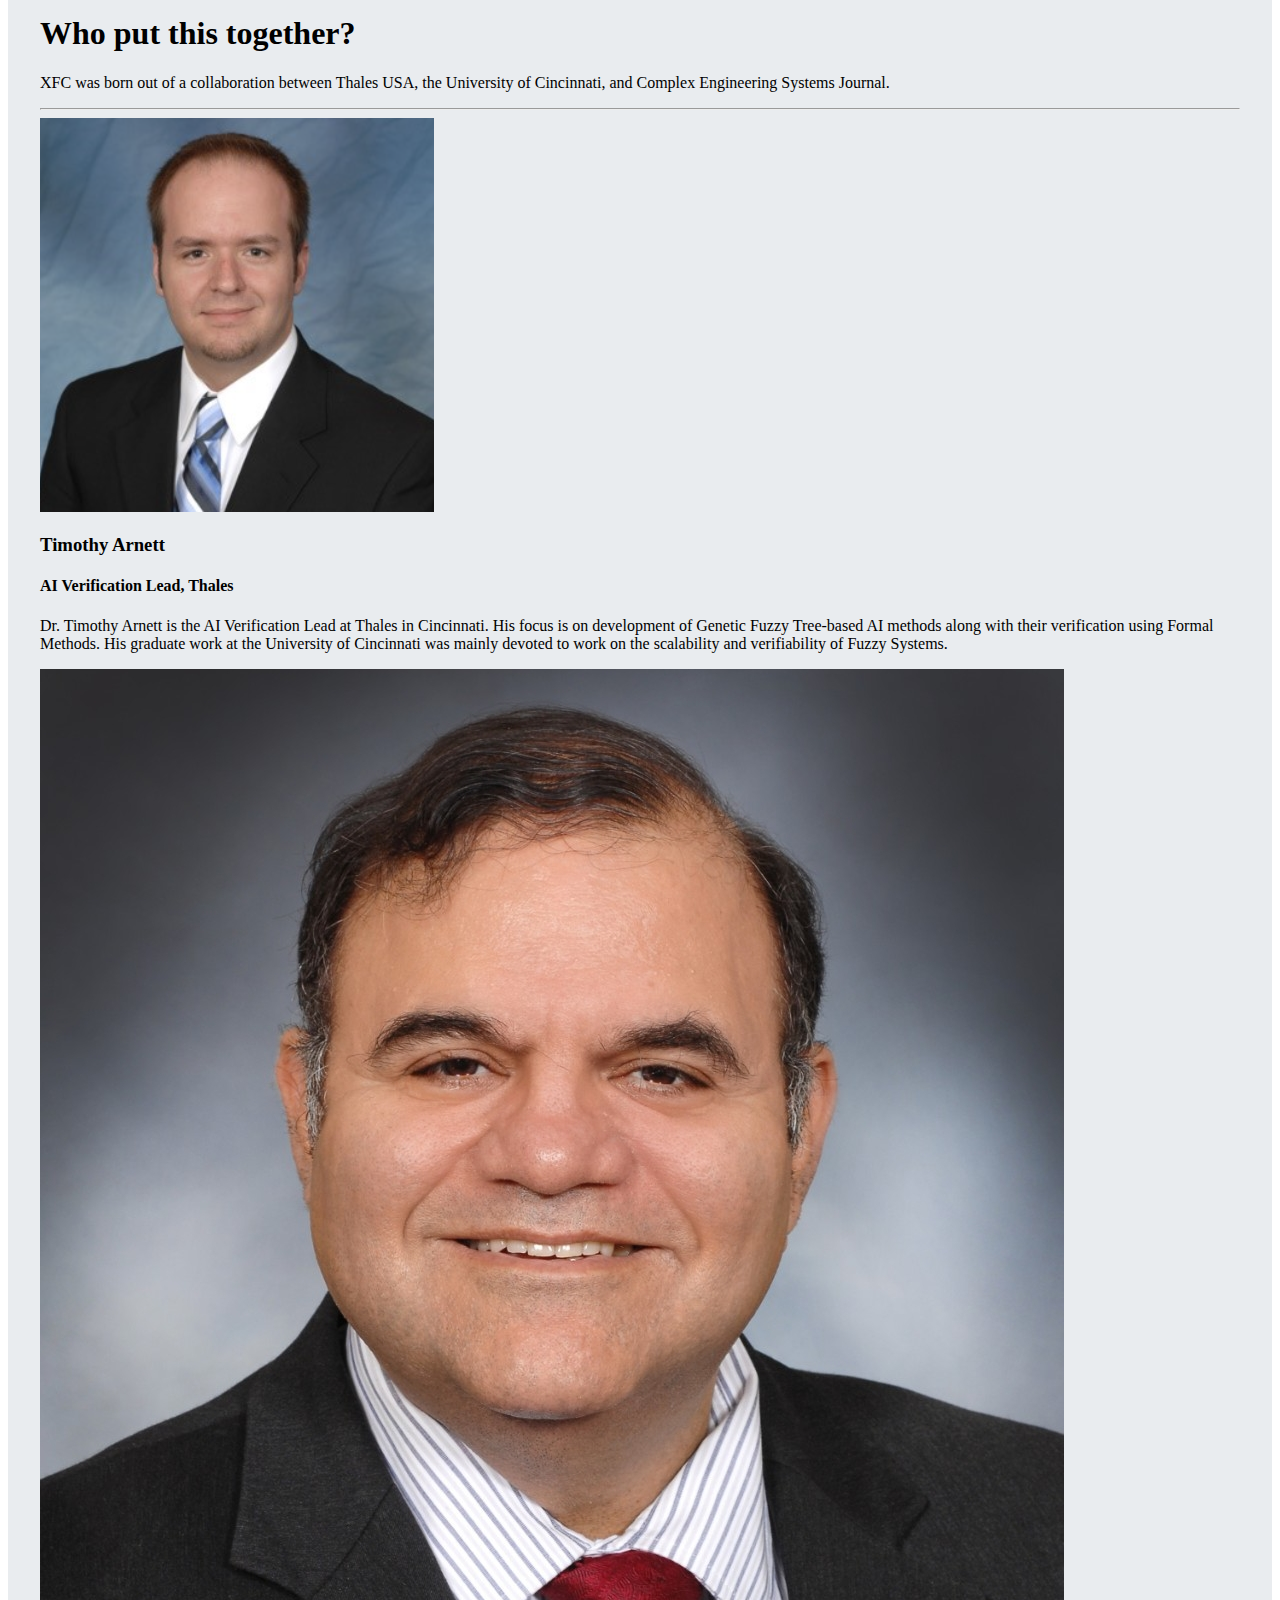
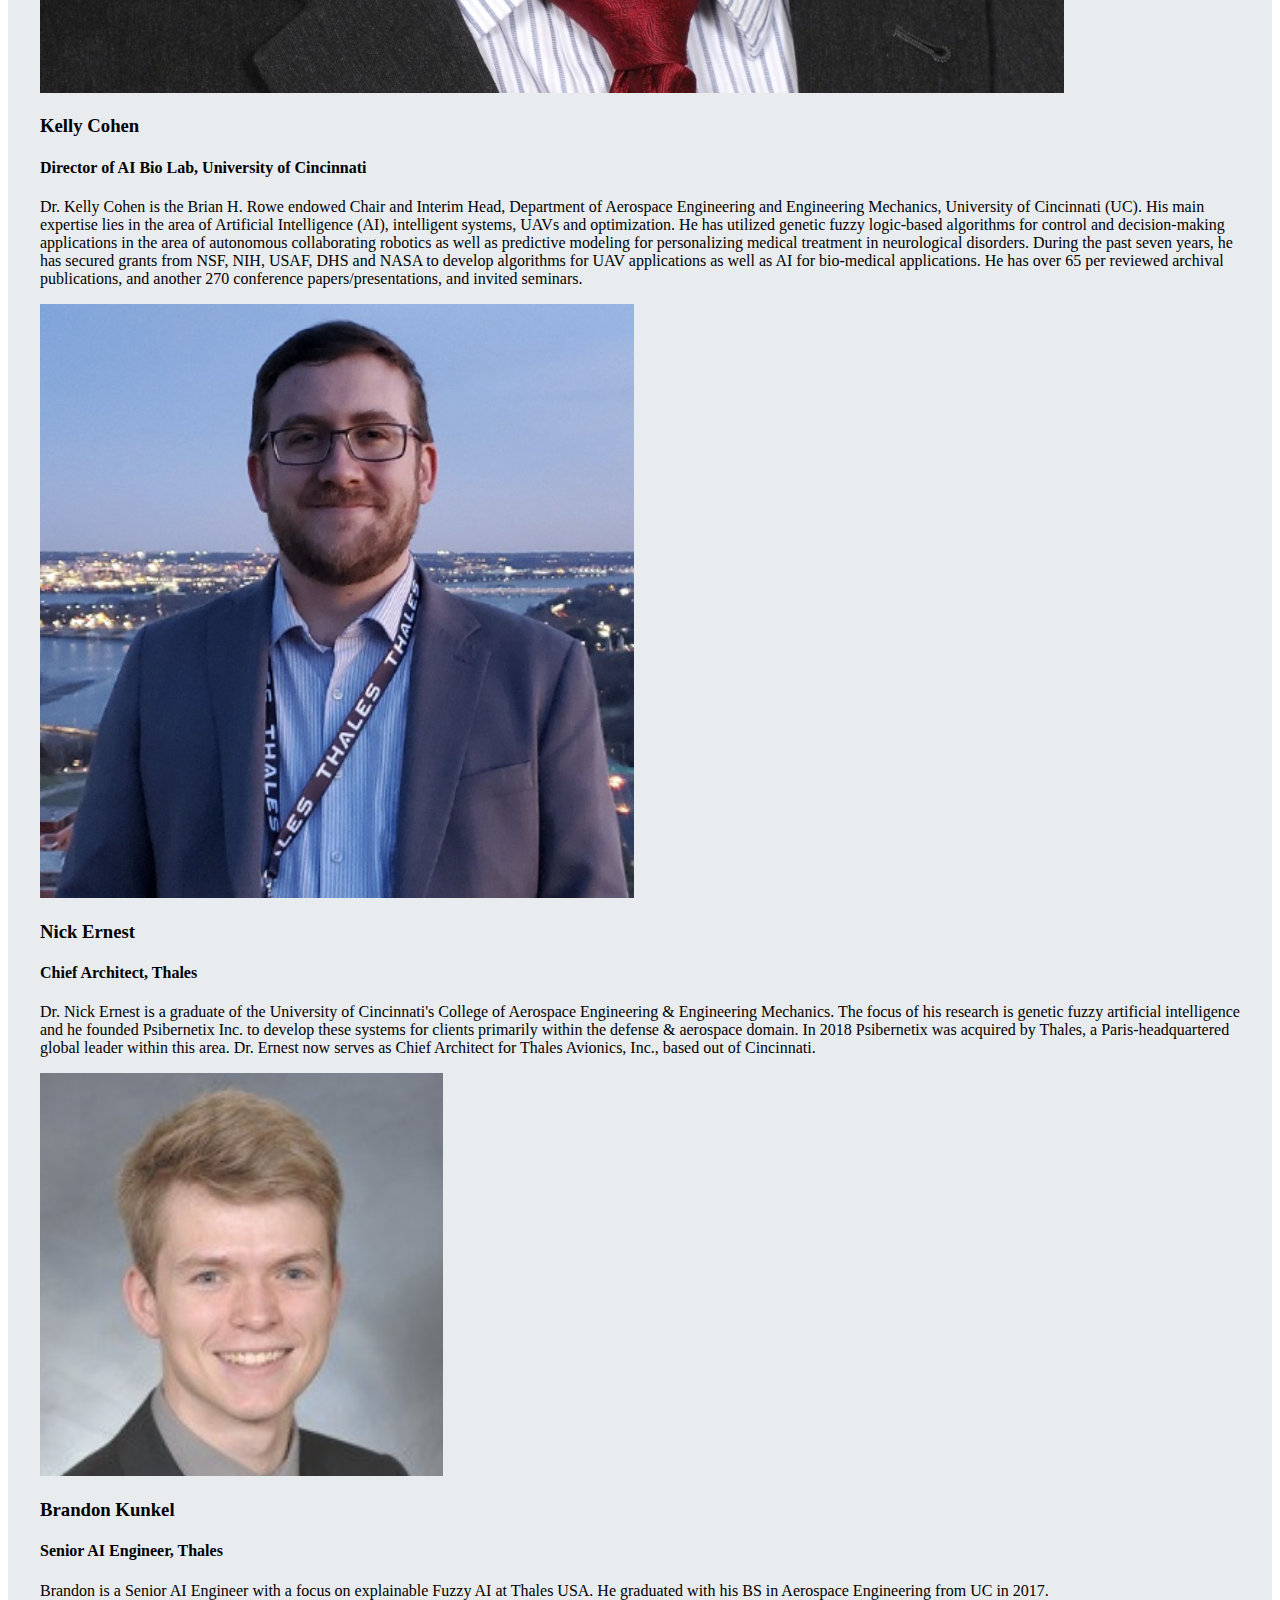
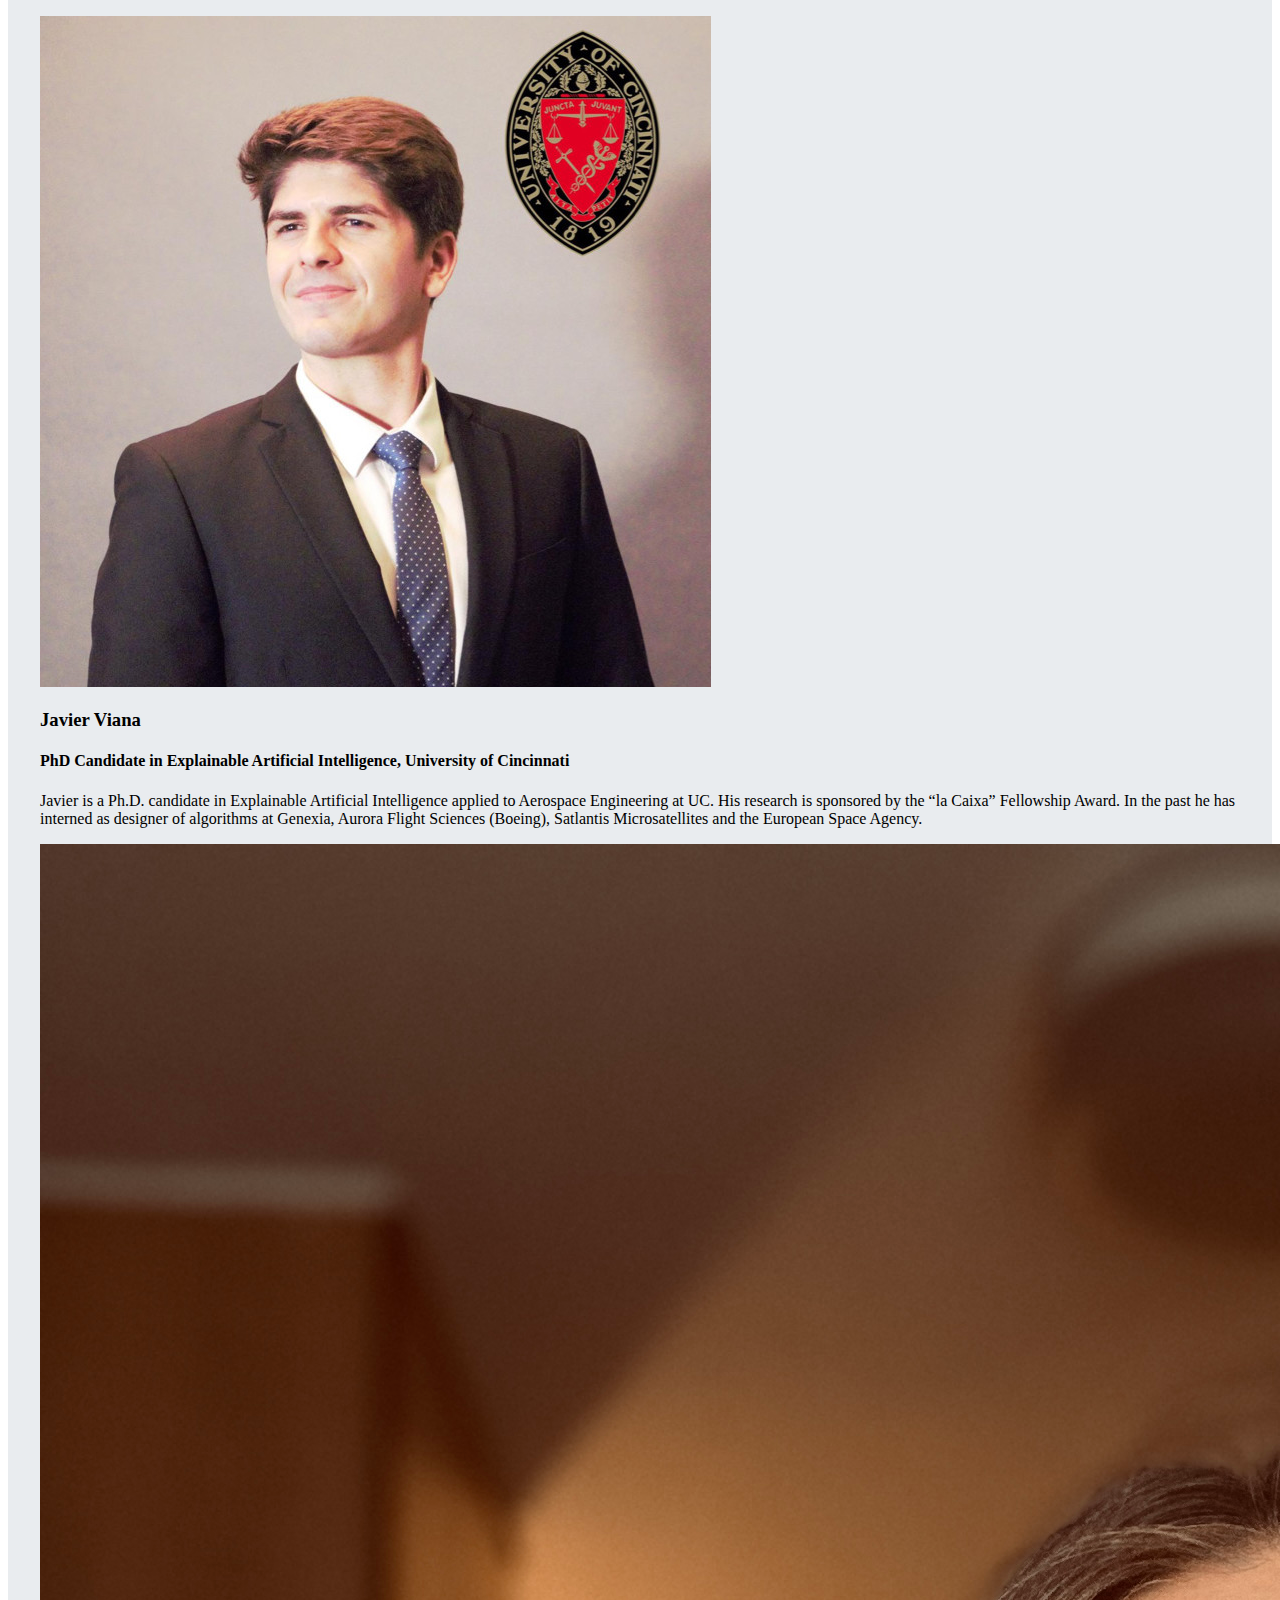
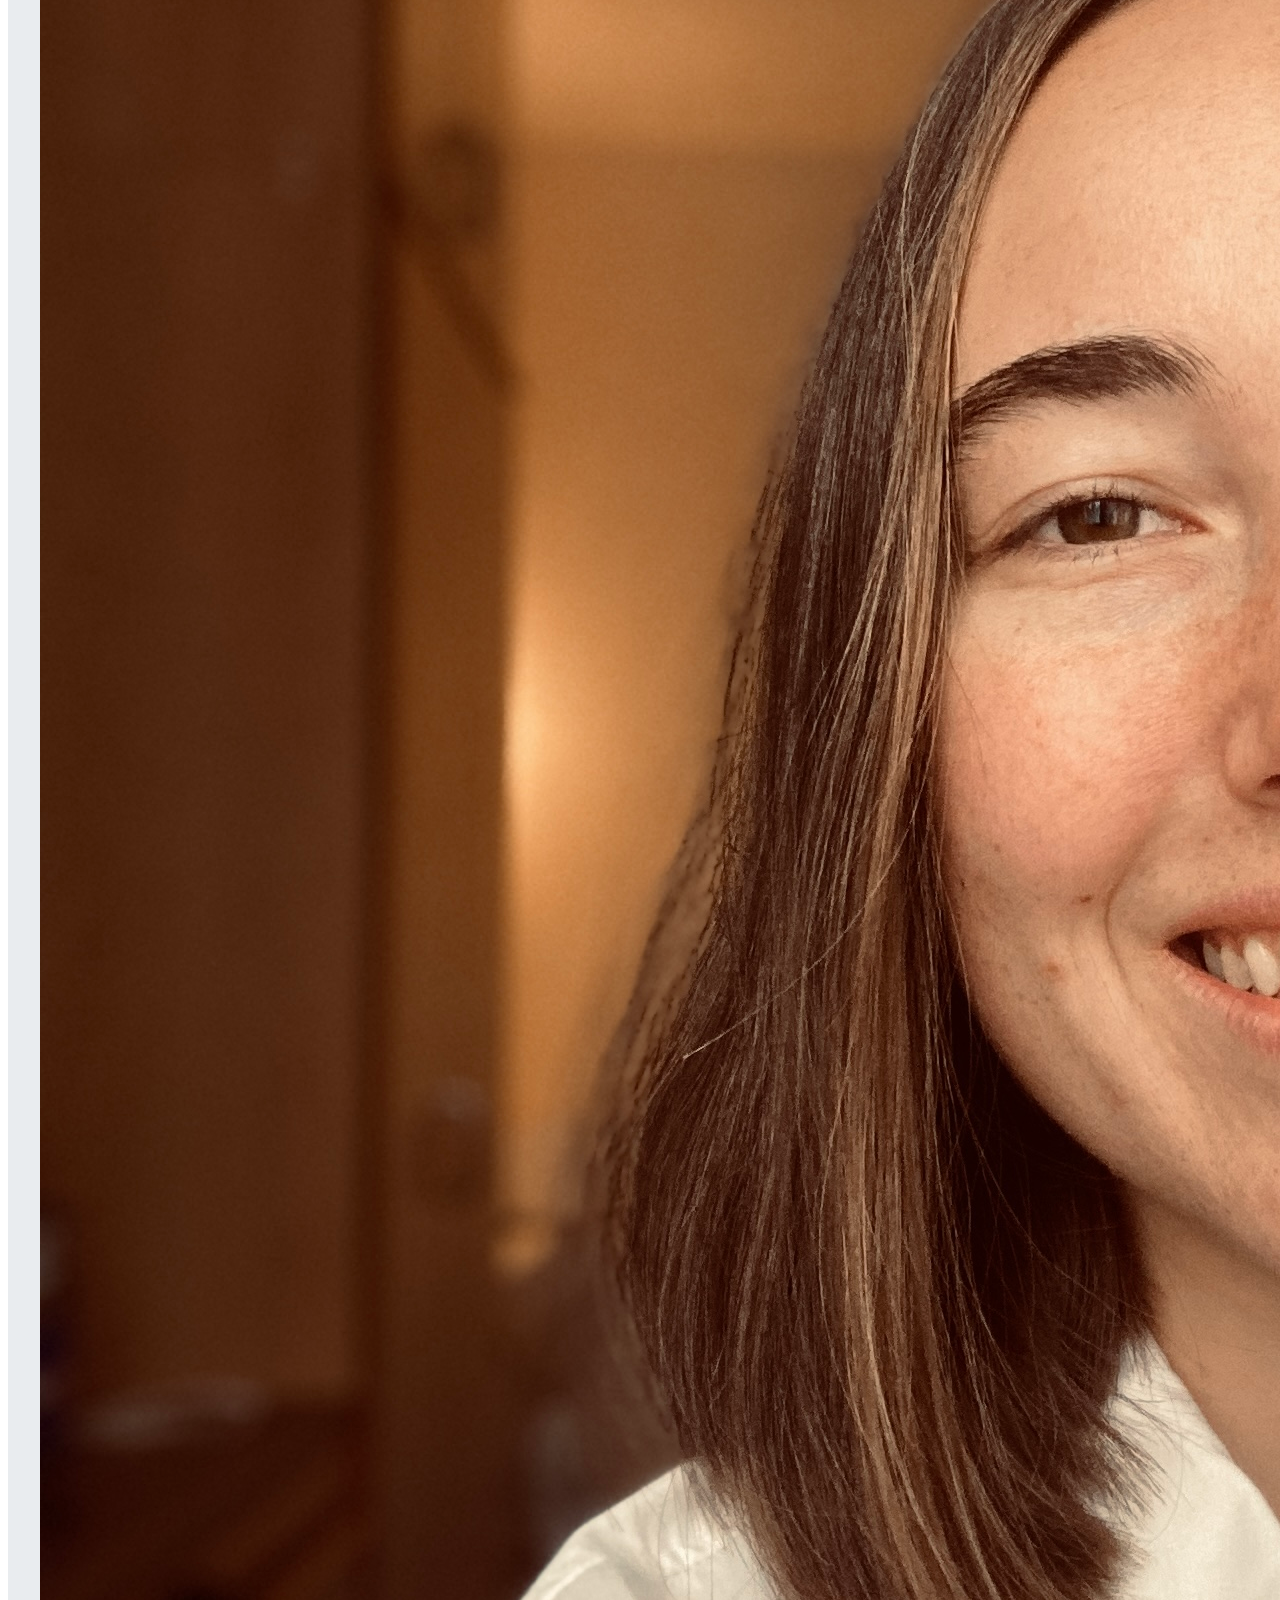
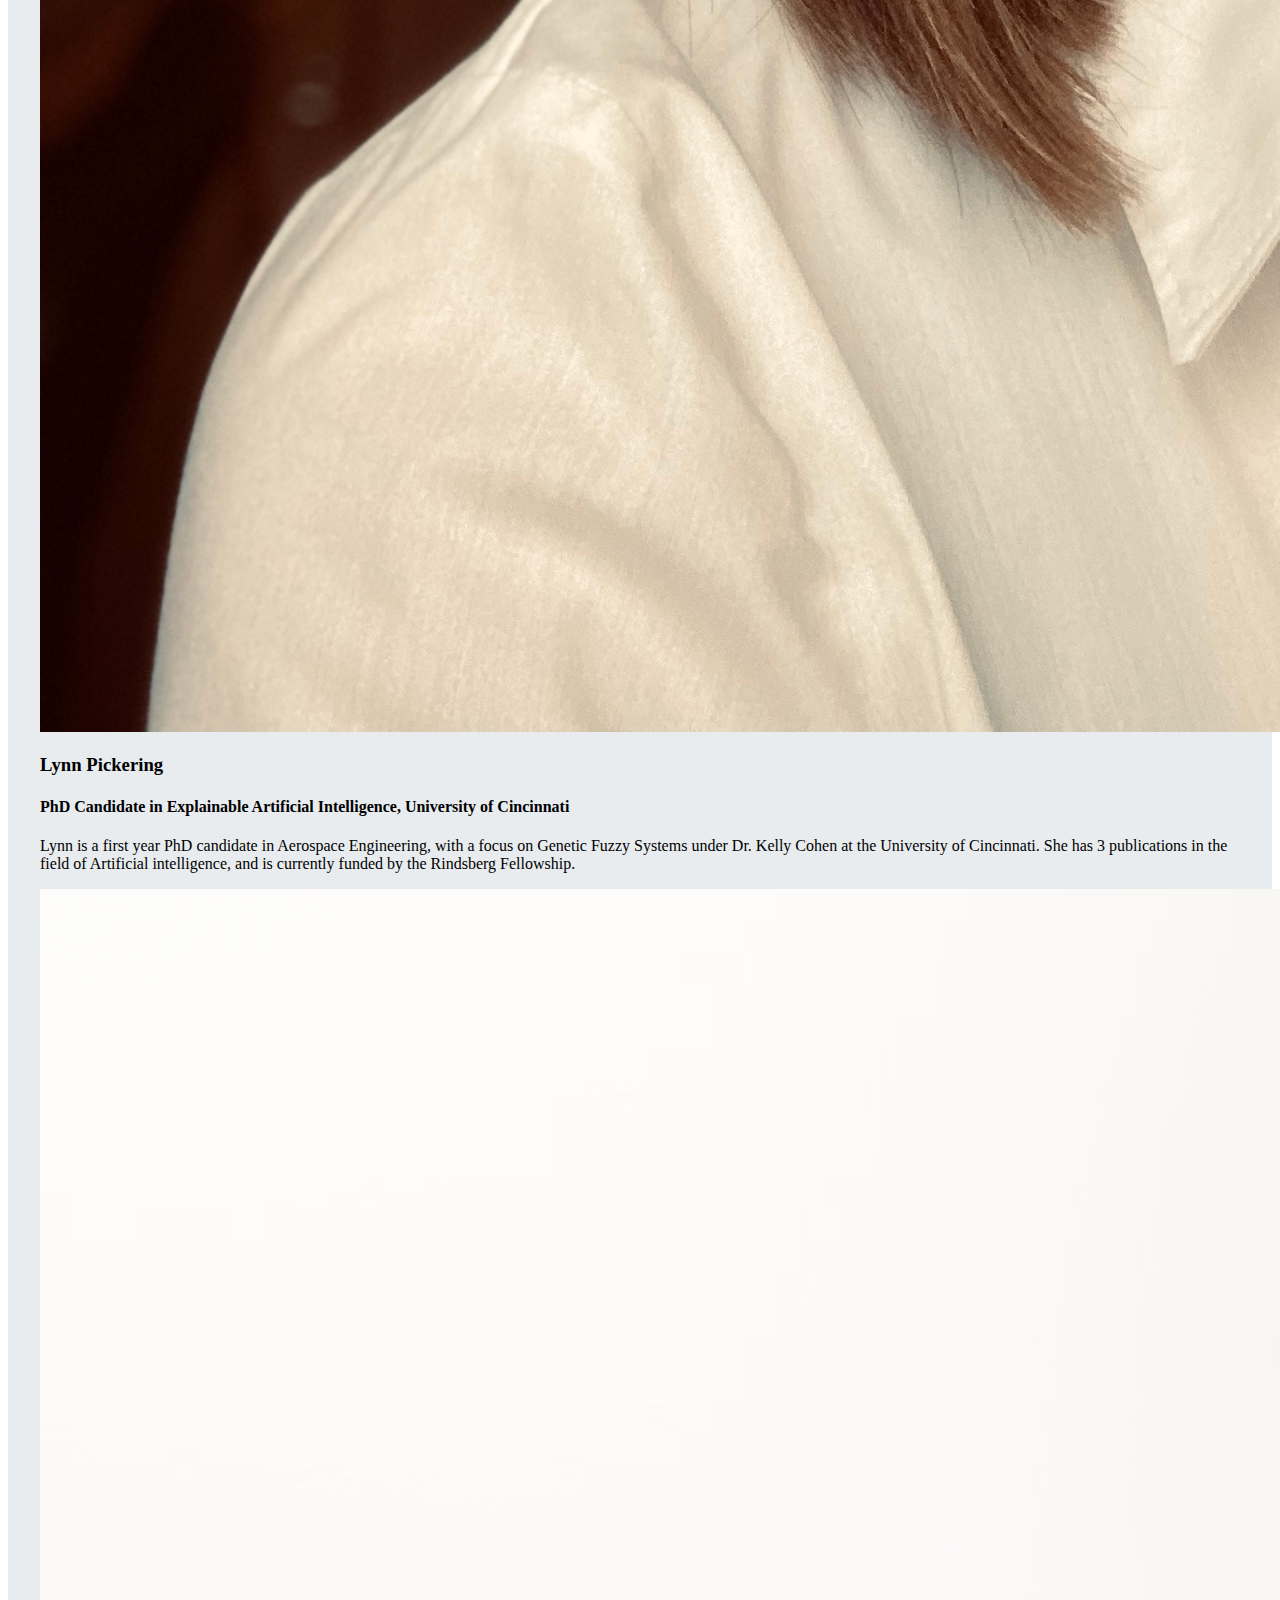
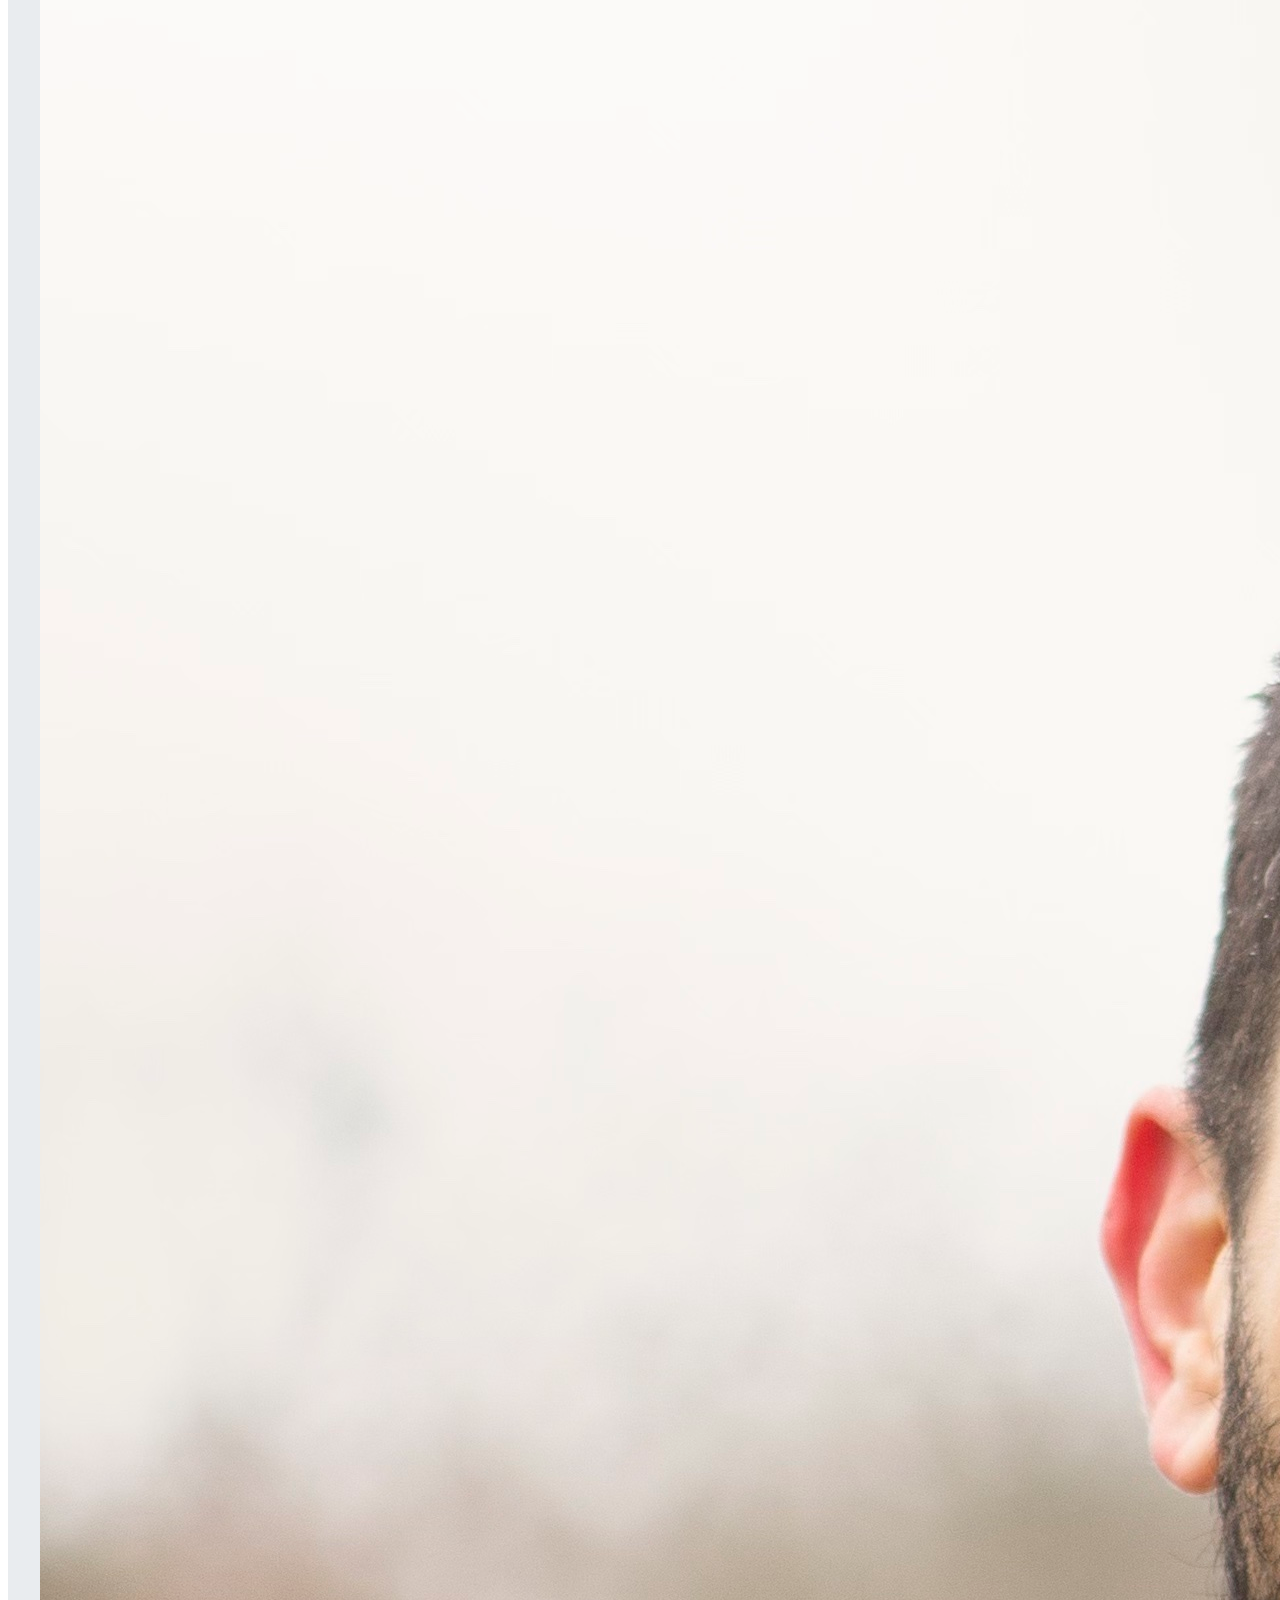
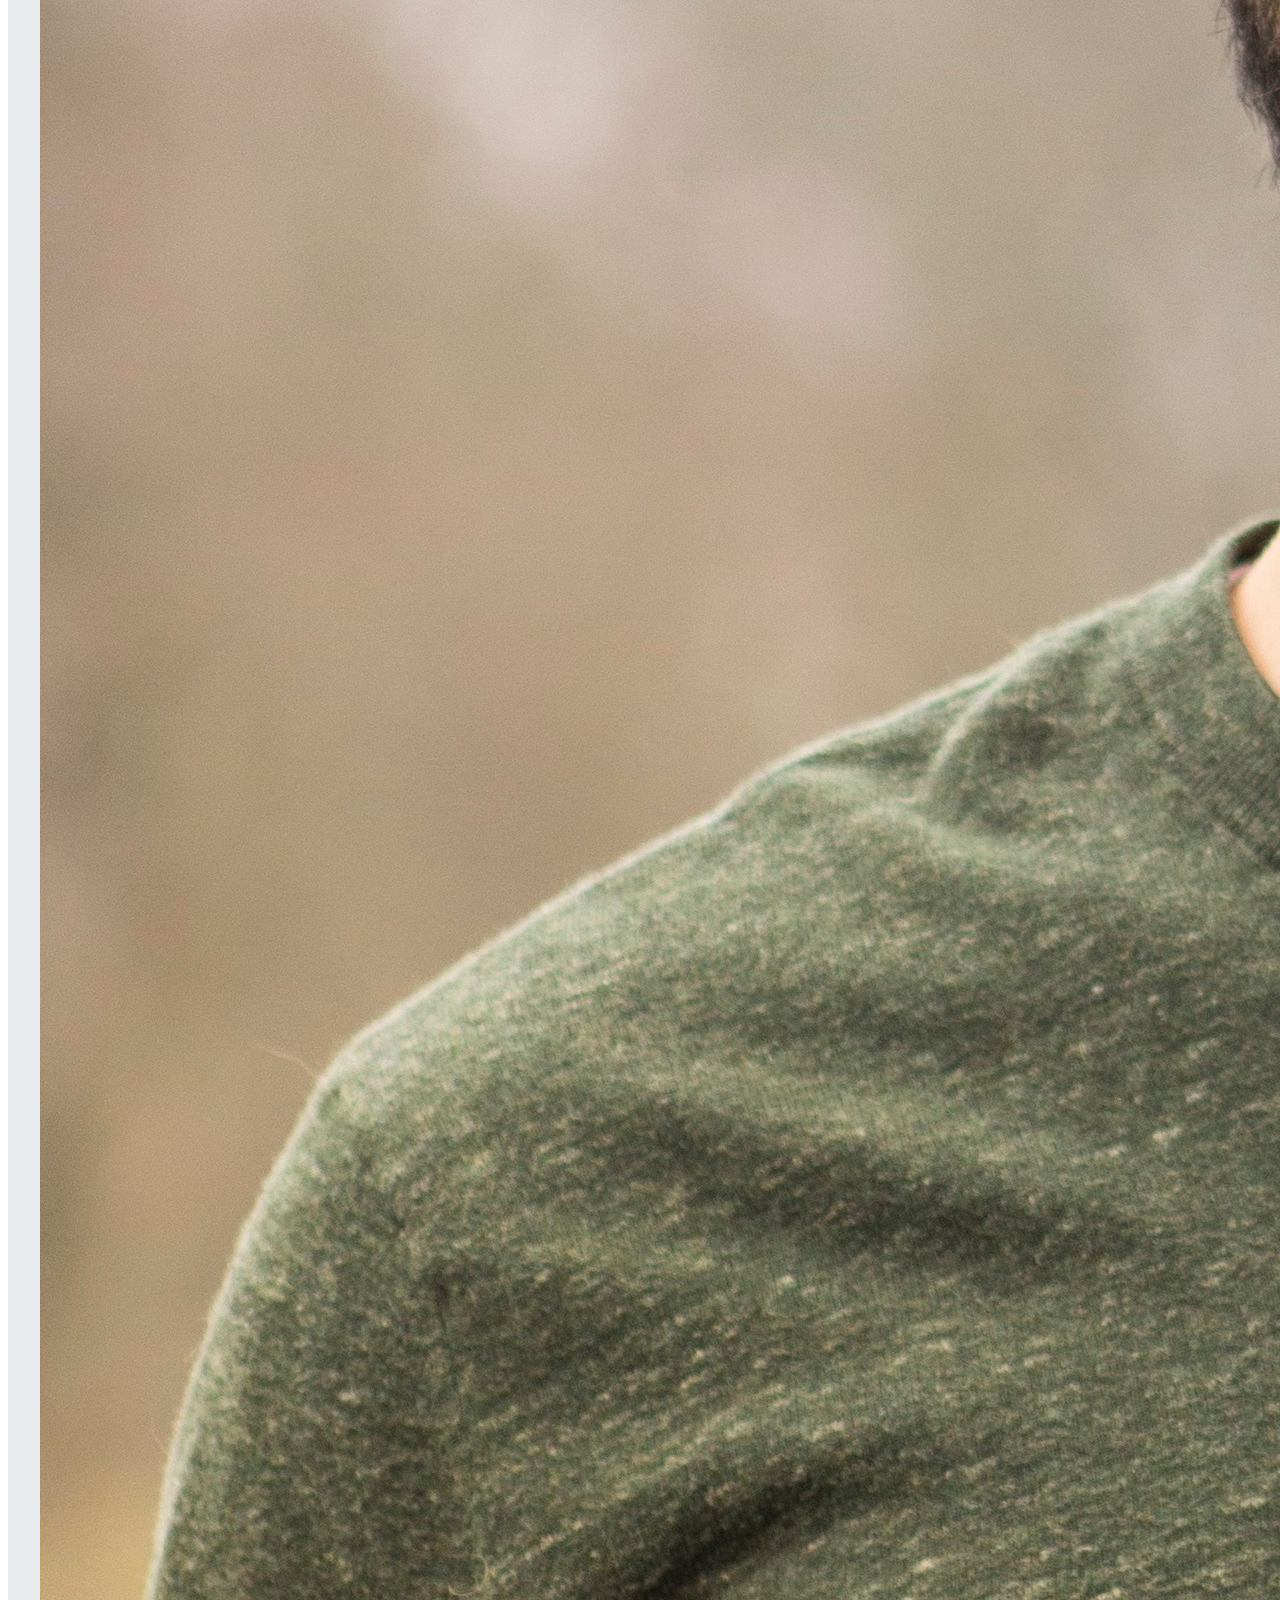
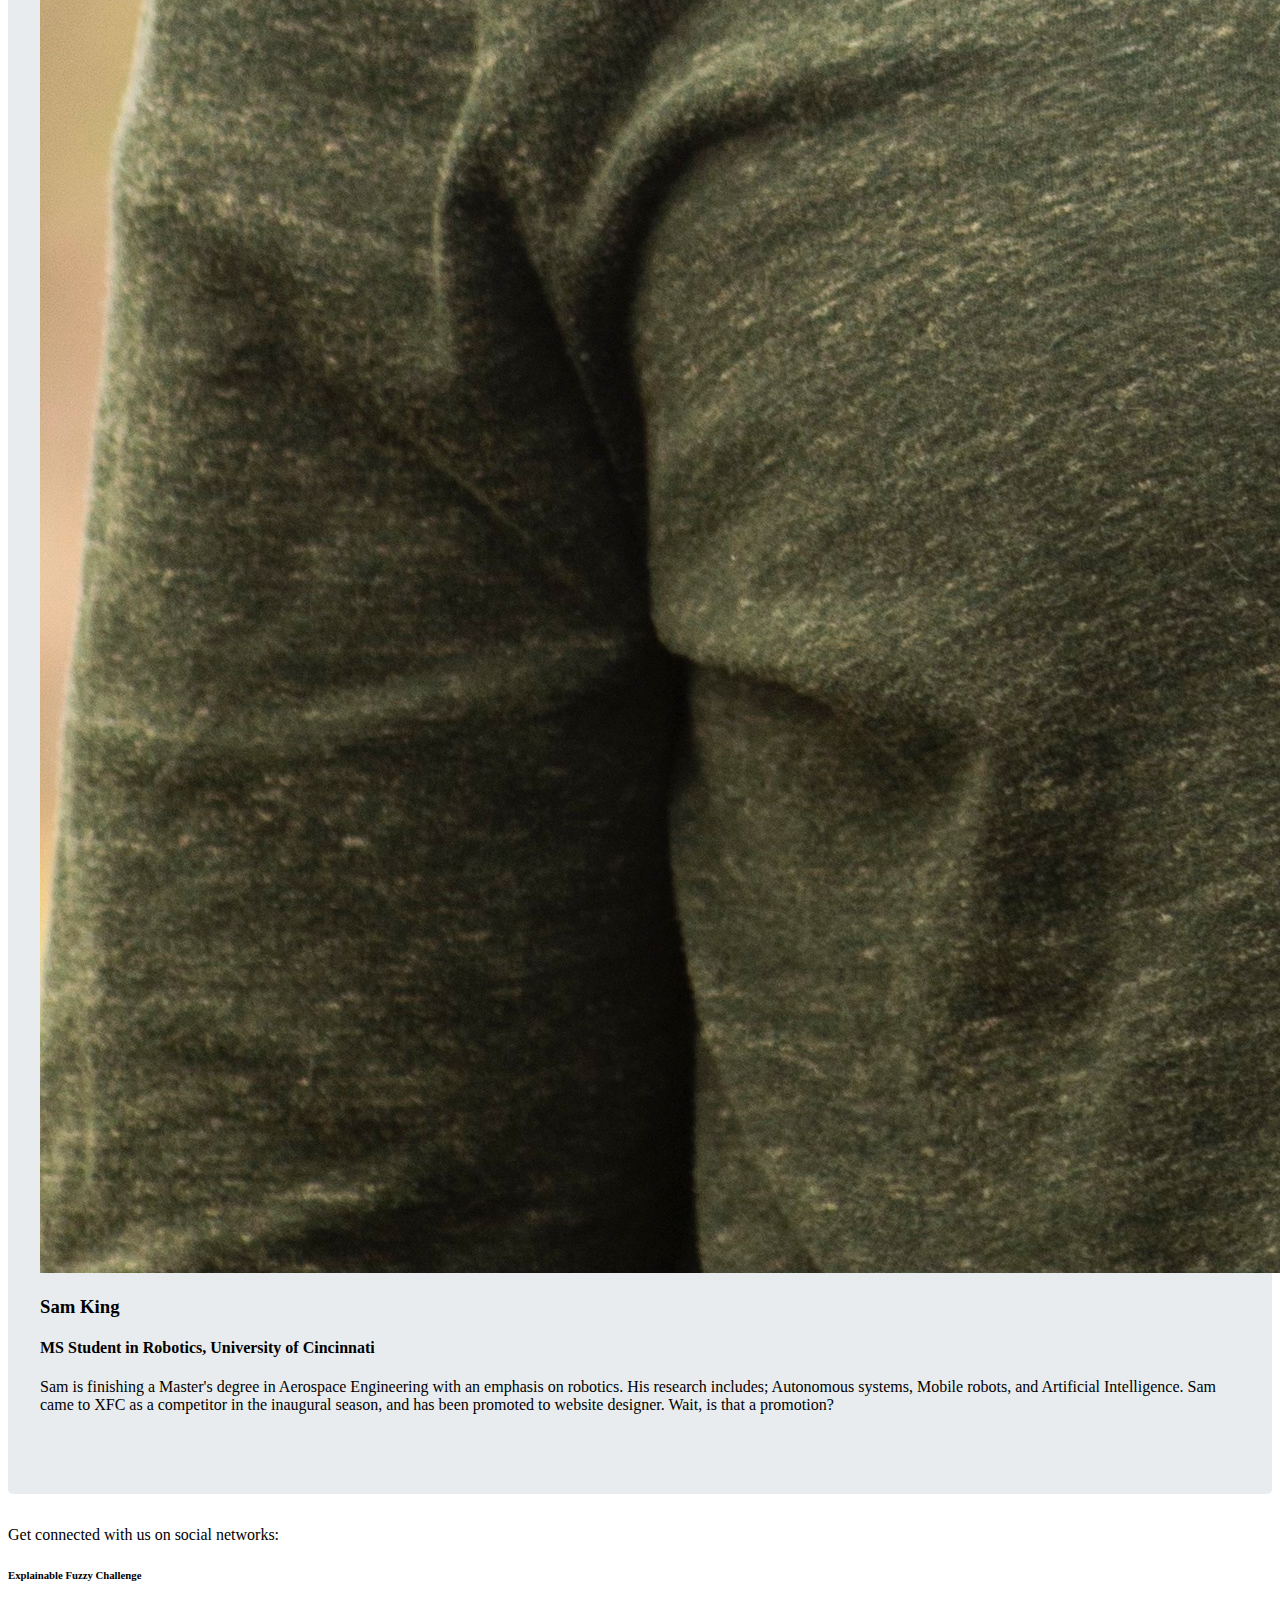
==== commit 5df918da: "Updated nav bar title on all pages Also included Lynn's updated pic exit" ====
--- a/about.html
+++ b/about.html
@@ -13,7 +13,7 @@
         <header class="d-flex flex-wrap justify-content-center py-3 mb-4 border-bottom">
           <a href="/" class="d-flex align-items-center mb-3 mb-md-0 me-md-auto text-dark text-decoration-none">
             <svg class="bi me-2" width="40" height="32"><use xlink:href="#bootstrap"/></svg>
-            <span class="fs-4">Simple header</span>
+            <span class="fs-4">XFC 2023</span>
           </a>
     
           <ul class="nav nav-pills">
@@ -167,7 +167,7 @@
             </div>
             <div class="row">
               <div class="col-4">
-                <img class="img-thumbnail float-left" alt="Responsive image" src="images/lynn_pickering.png">
+                <img class="img-thumbnail float-left" alt="Responsive image" src="images/Pickering_headshot.jpg">
               </div>
               <div class="col my-auto">
                 <h3>Lynn Pickering</h3>
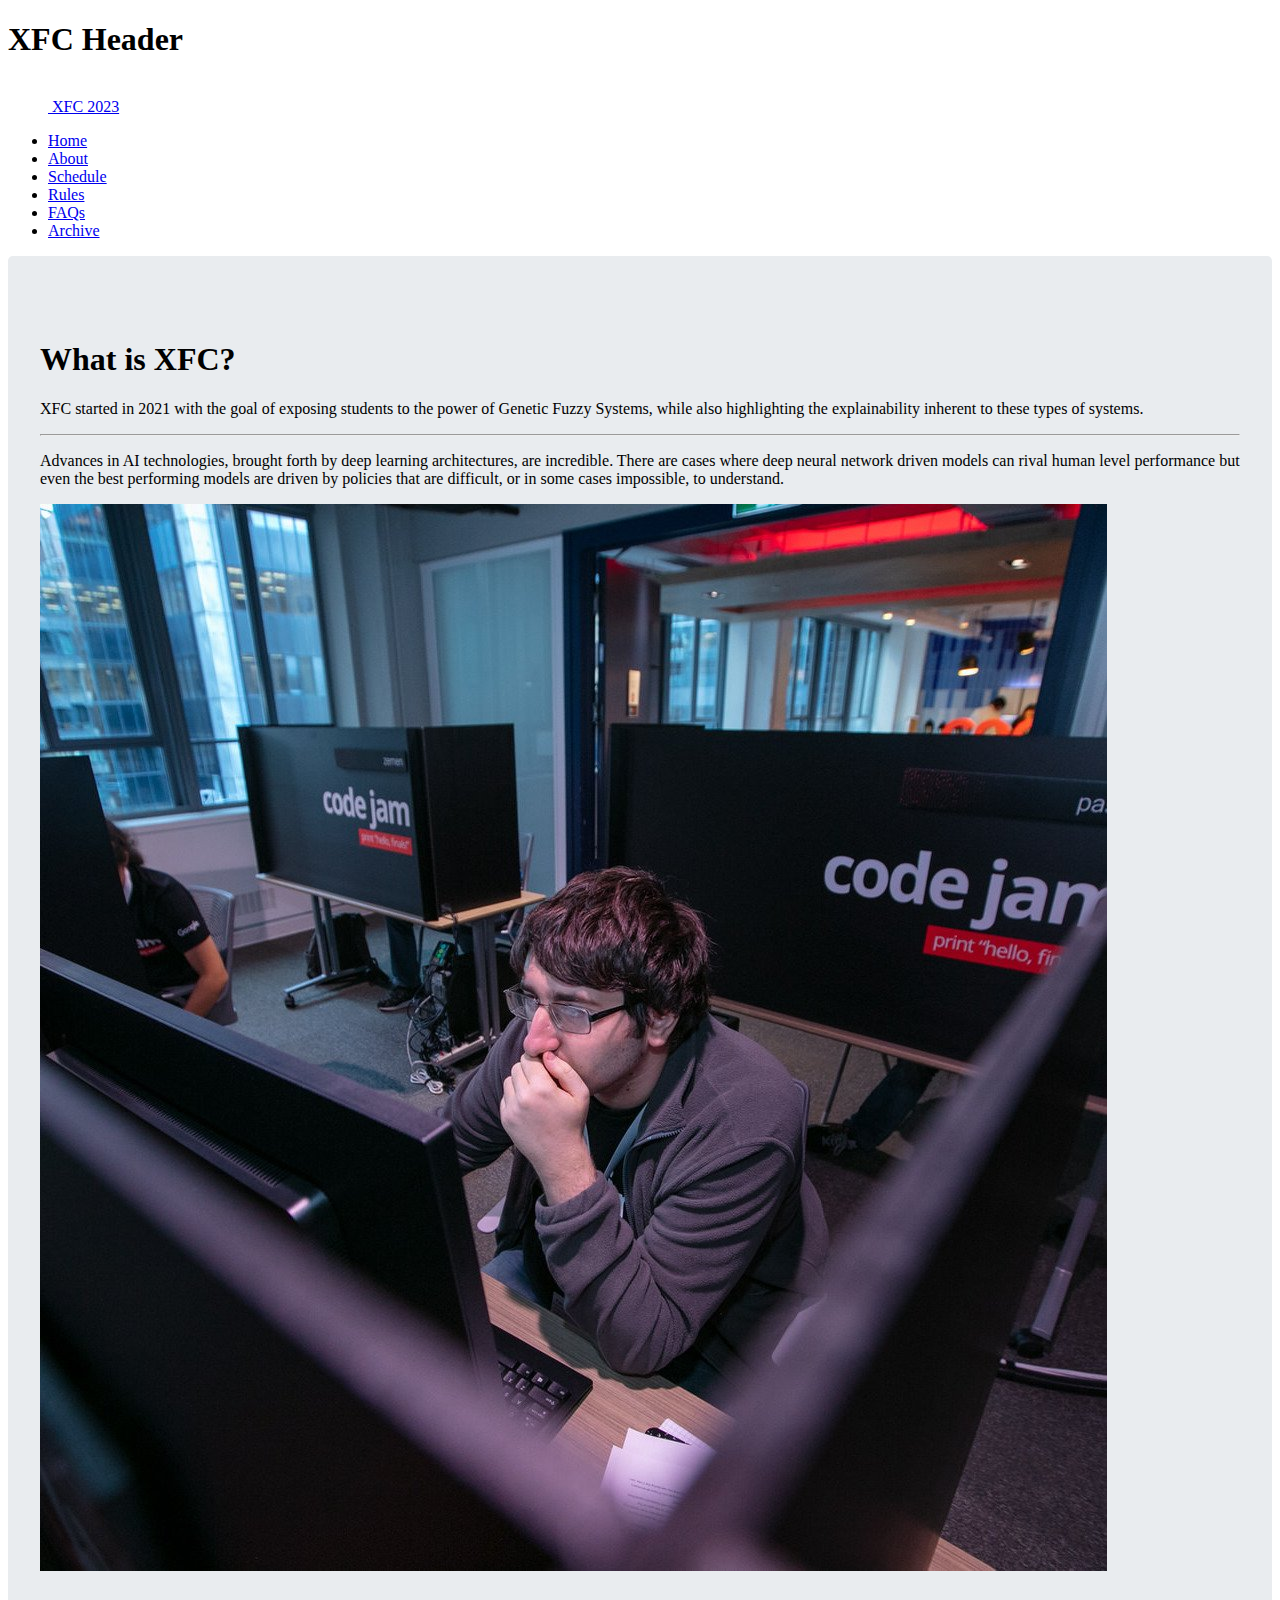
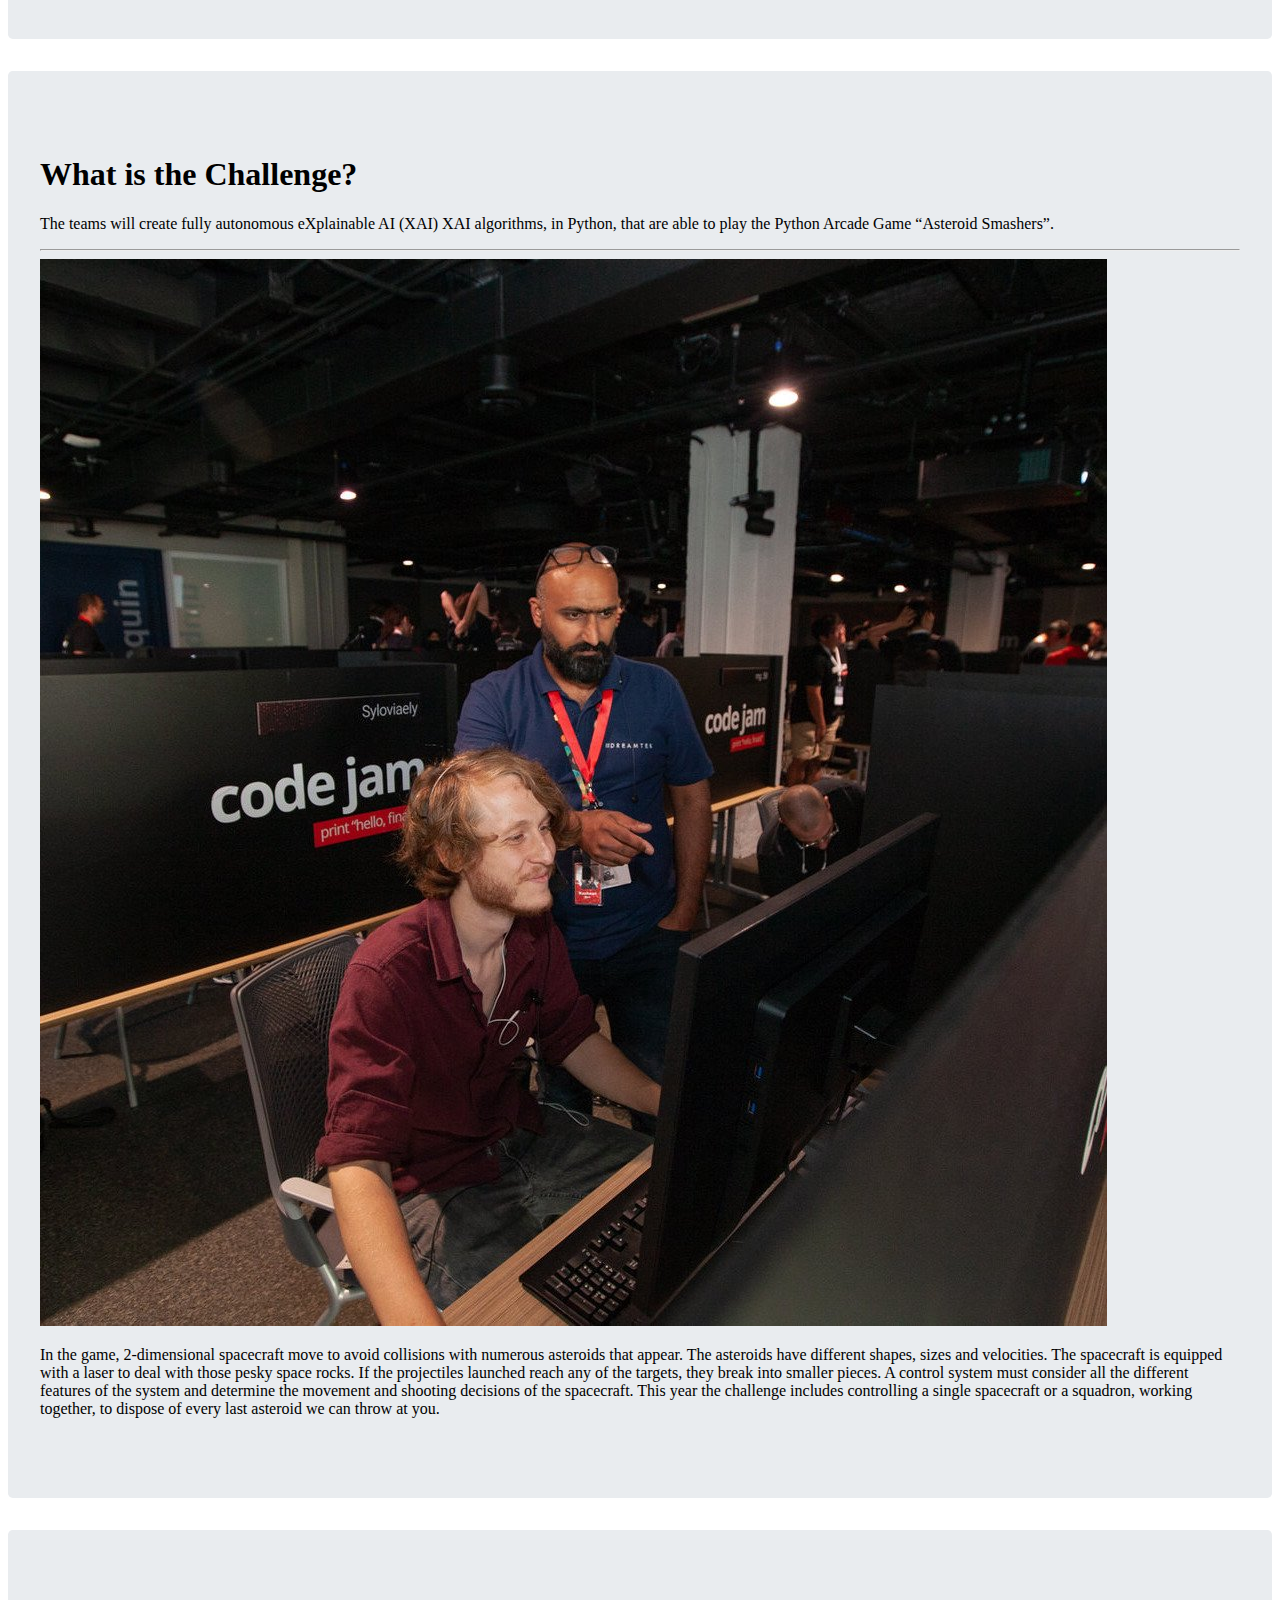
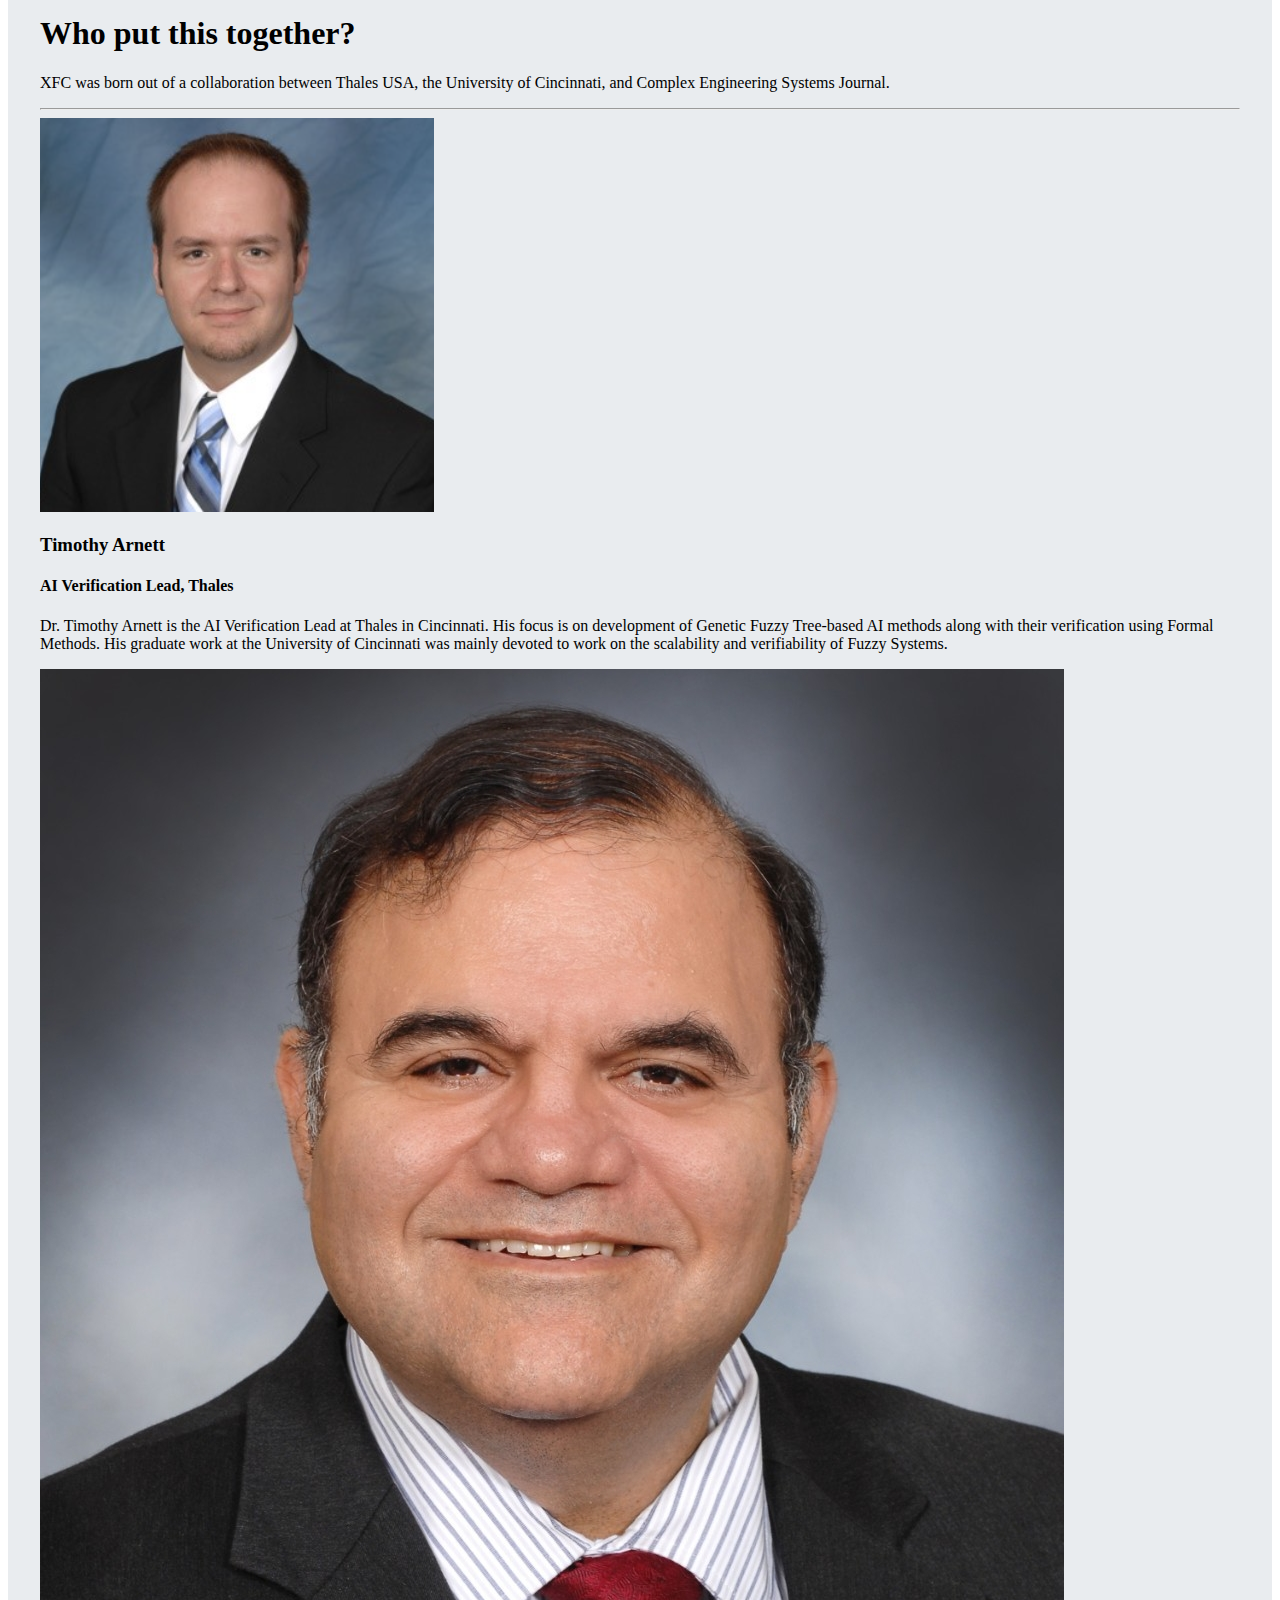
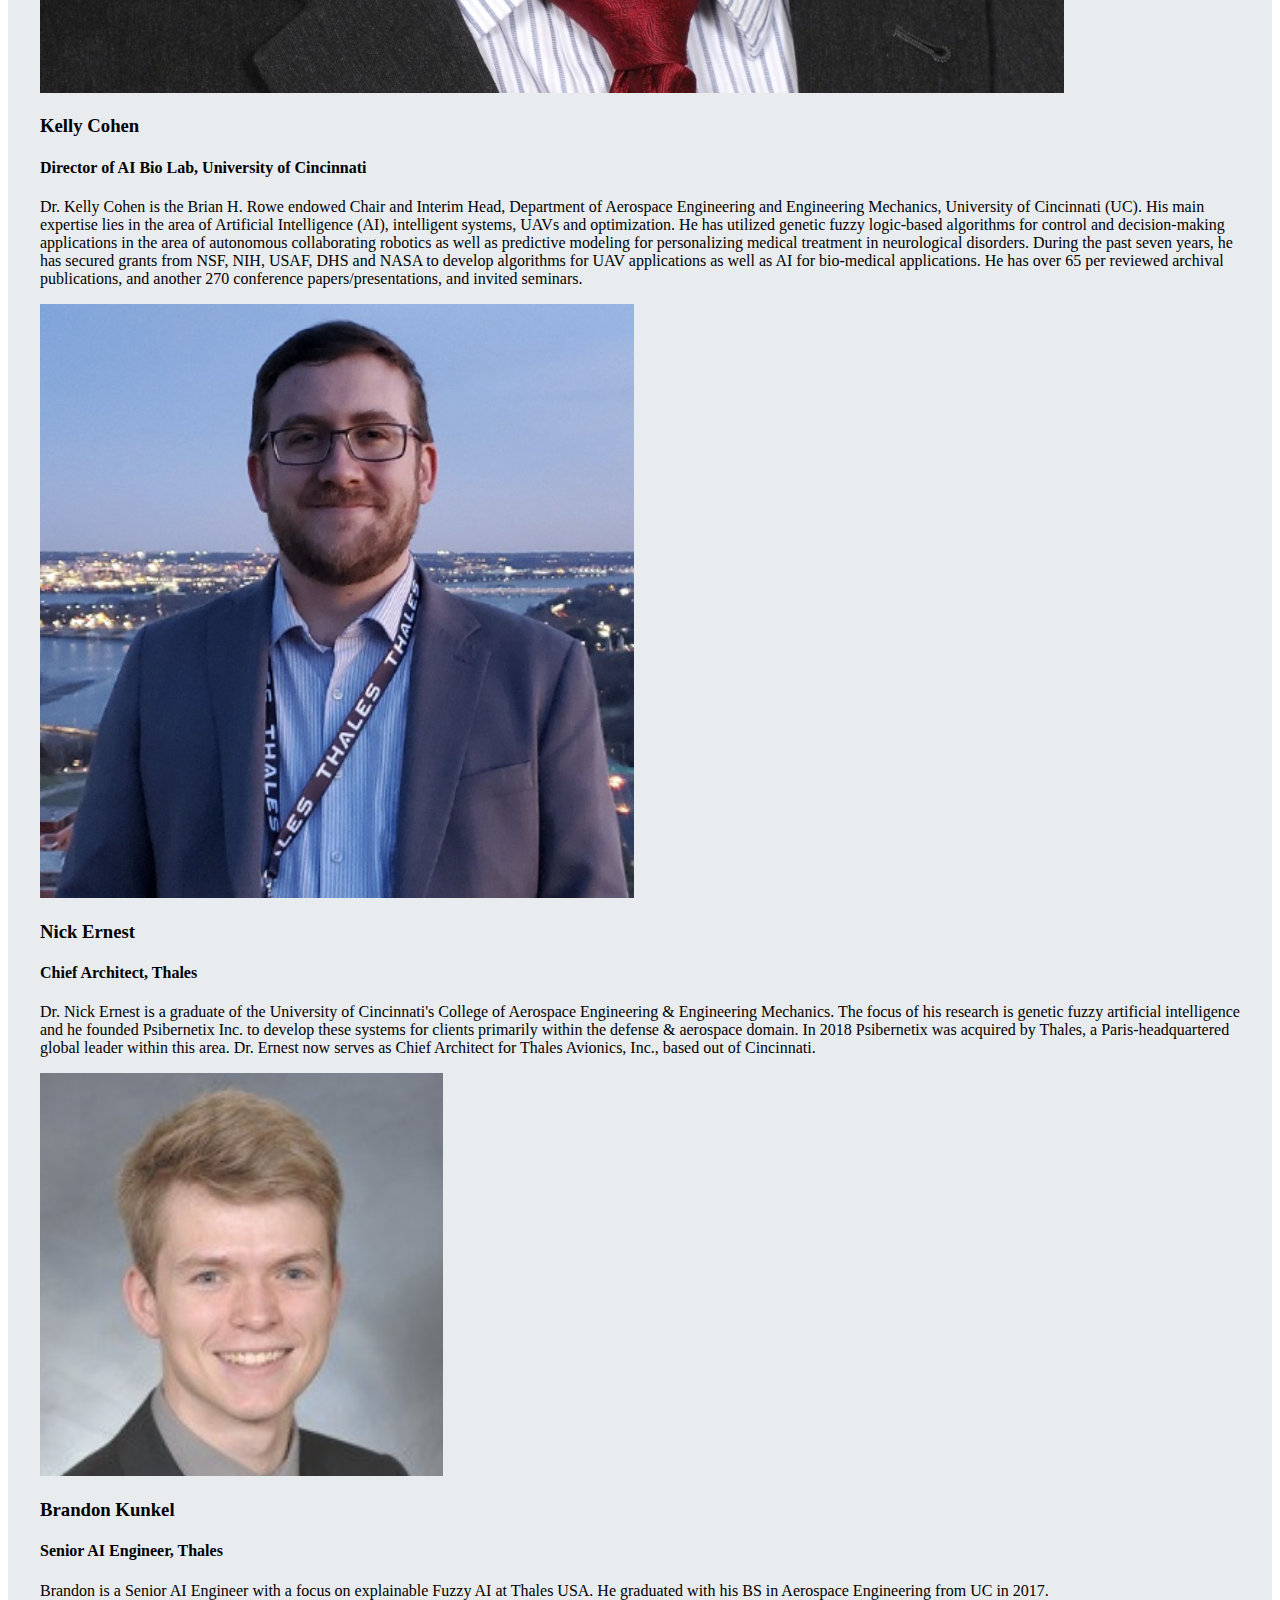
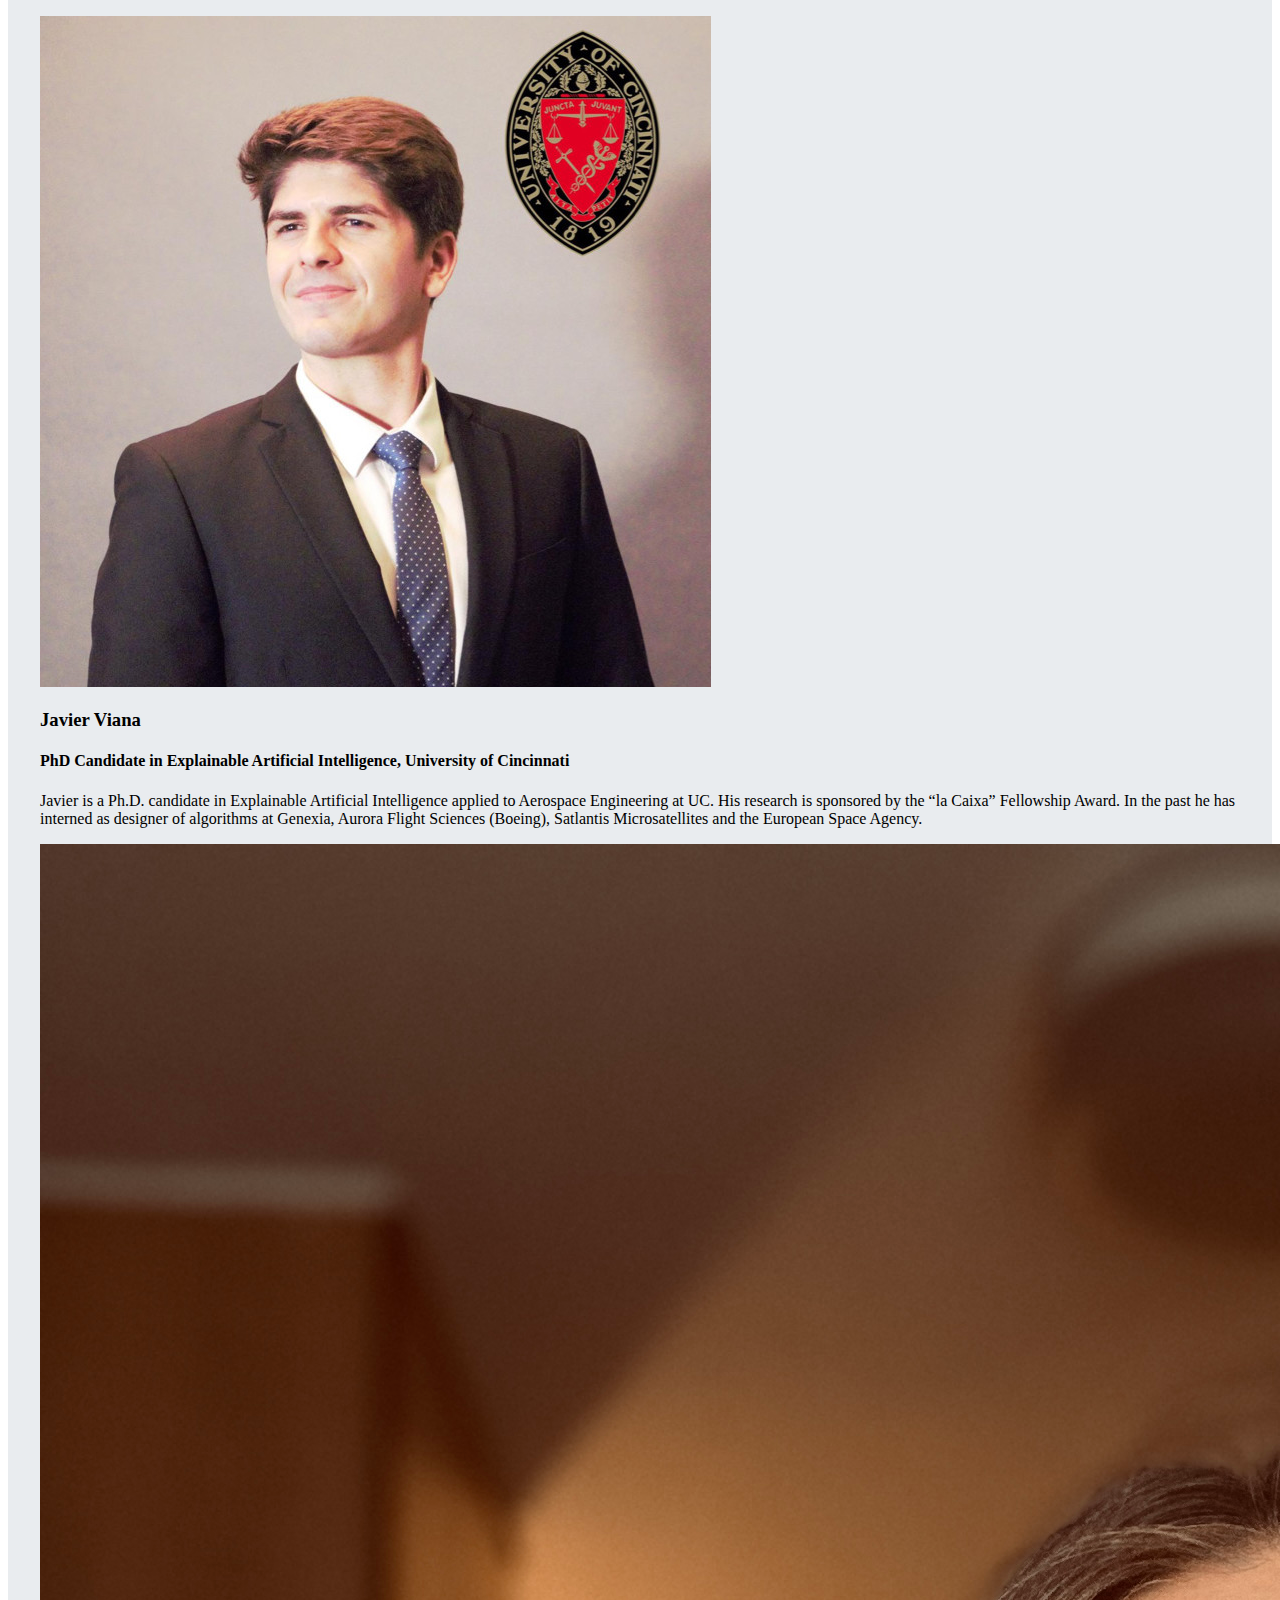
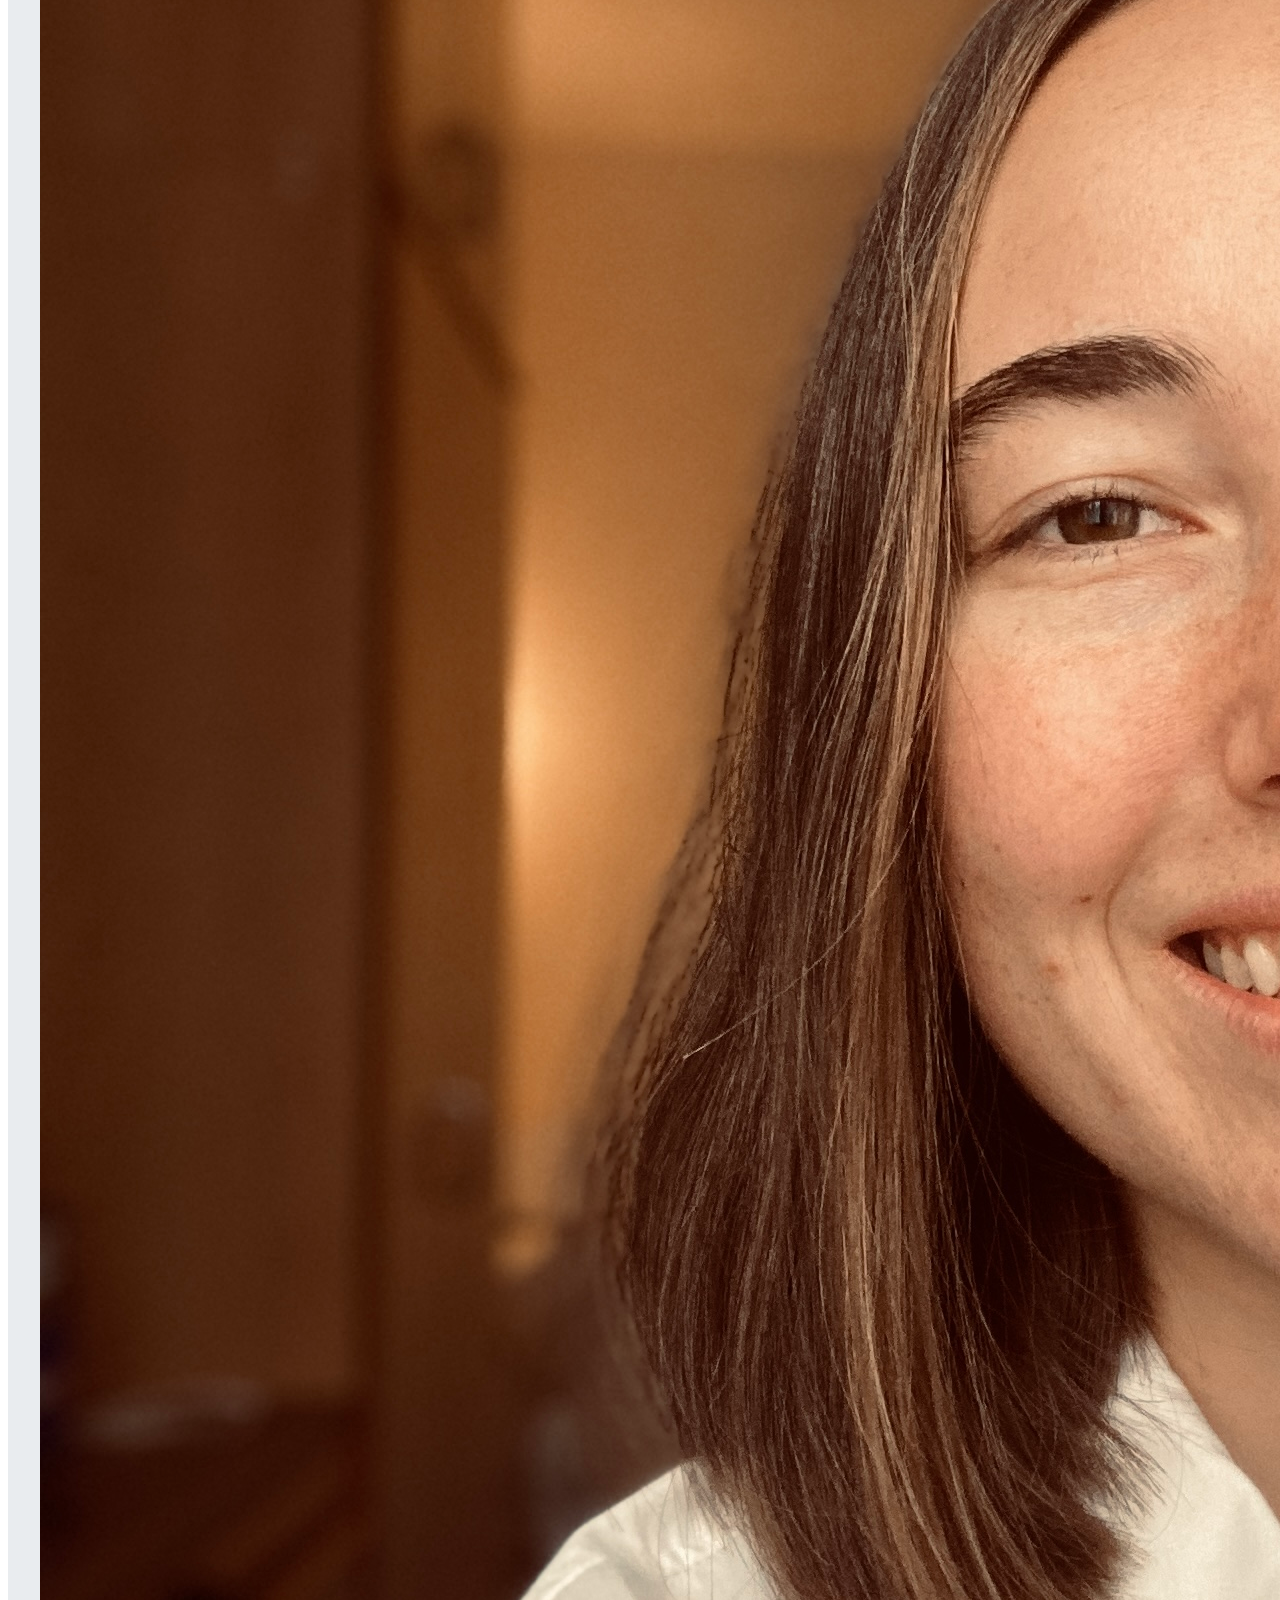
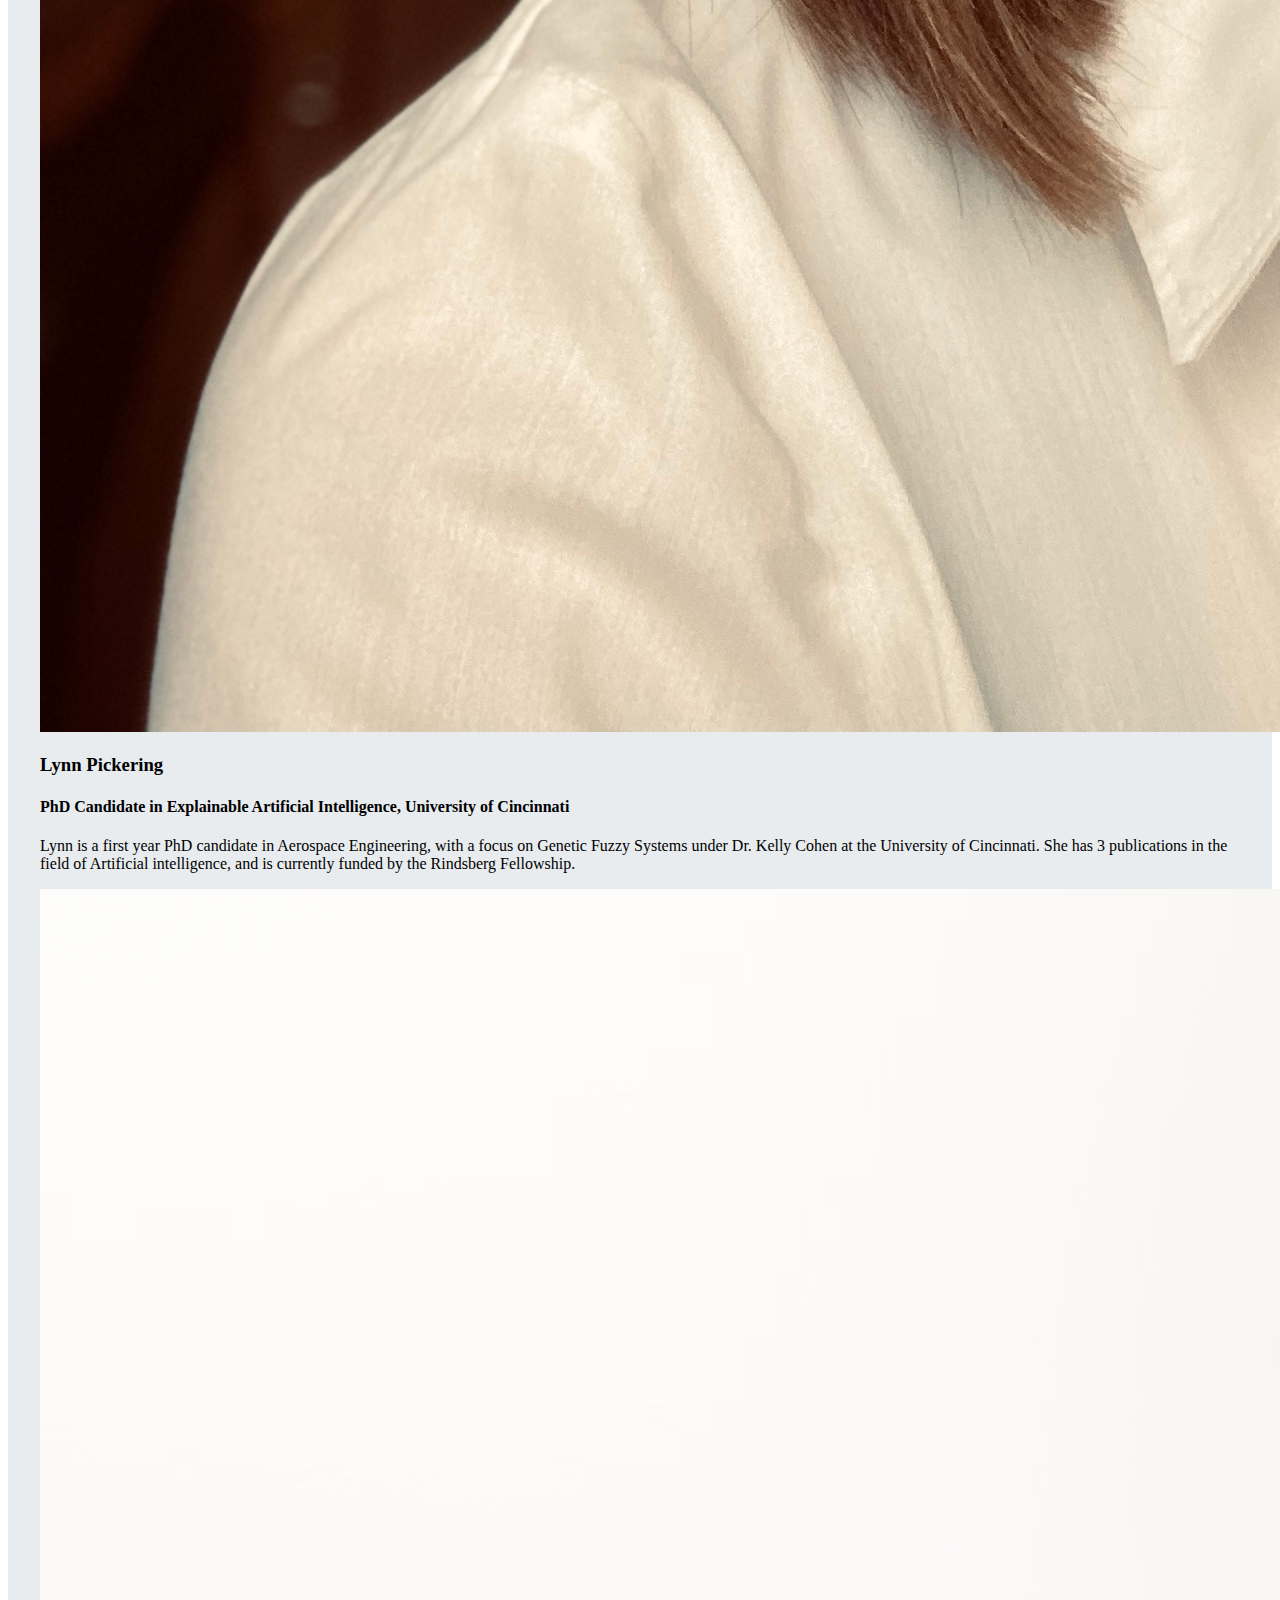
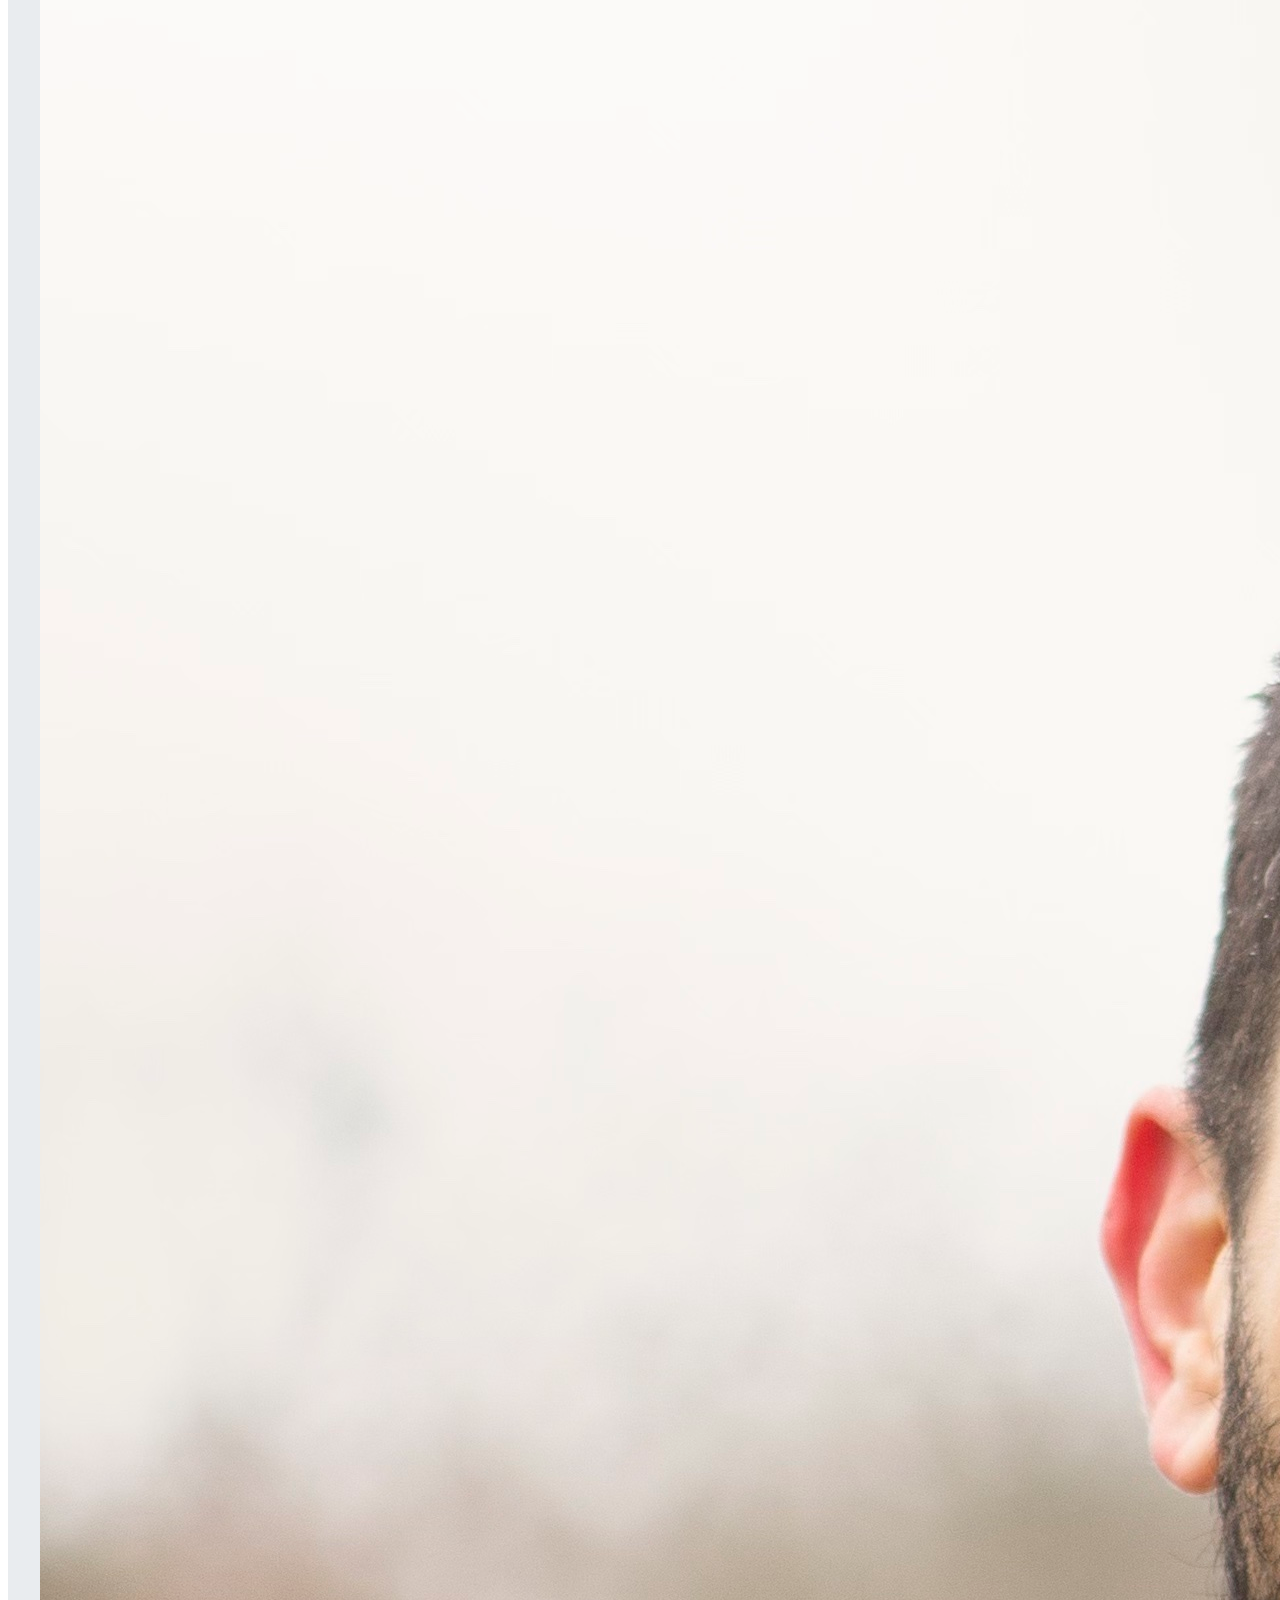
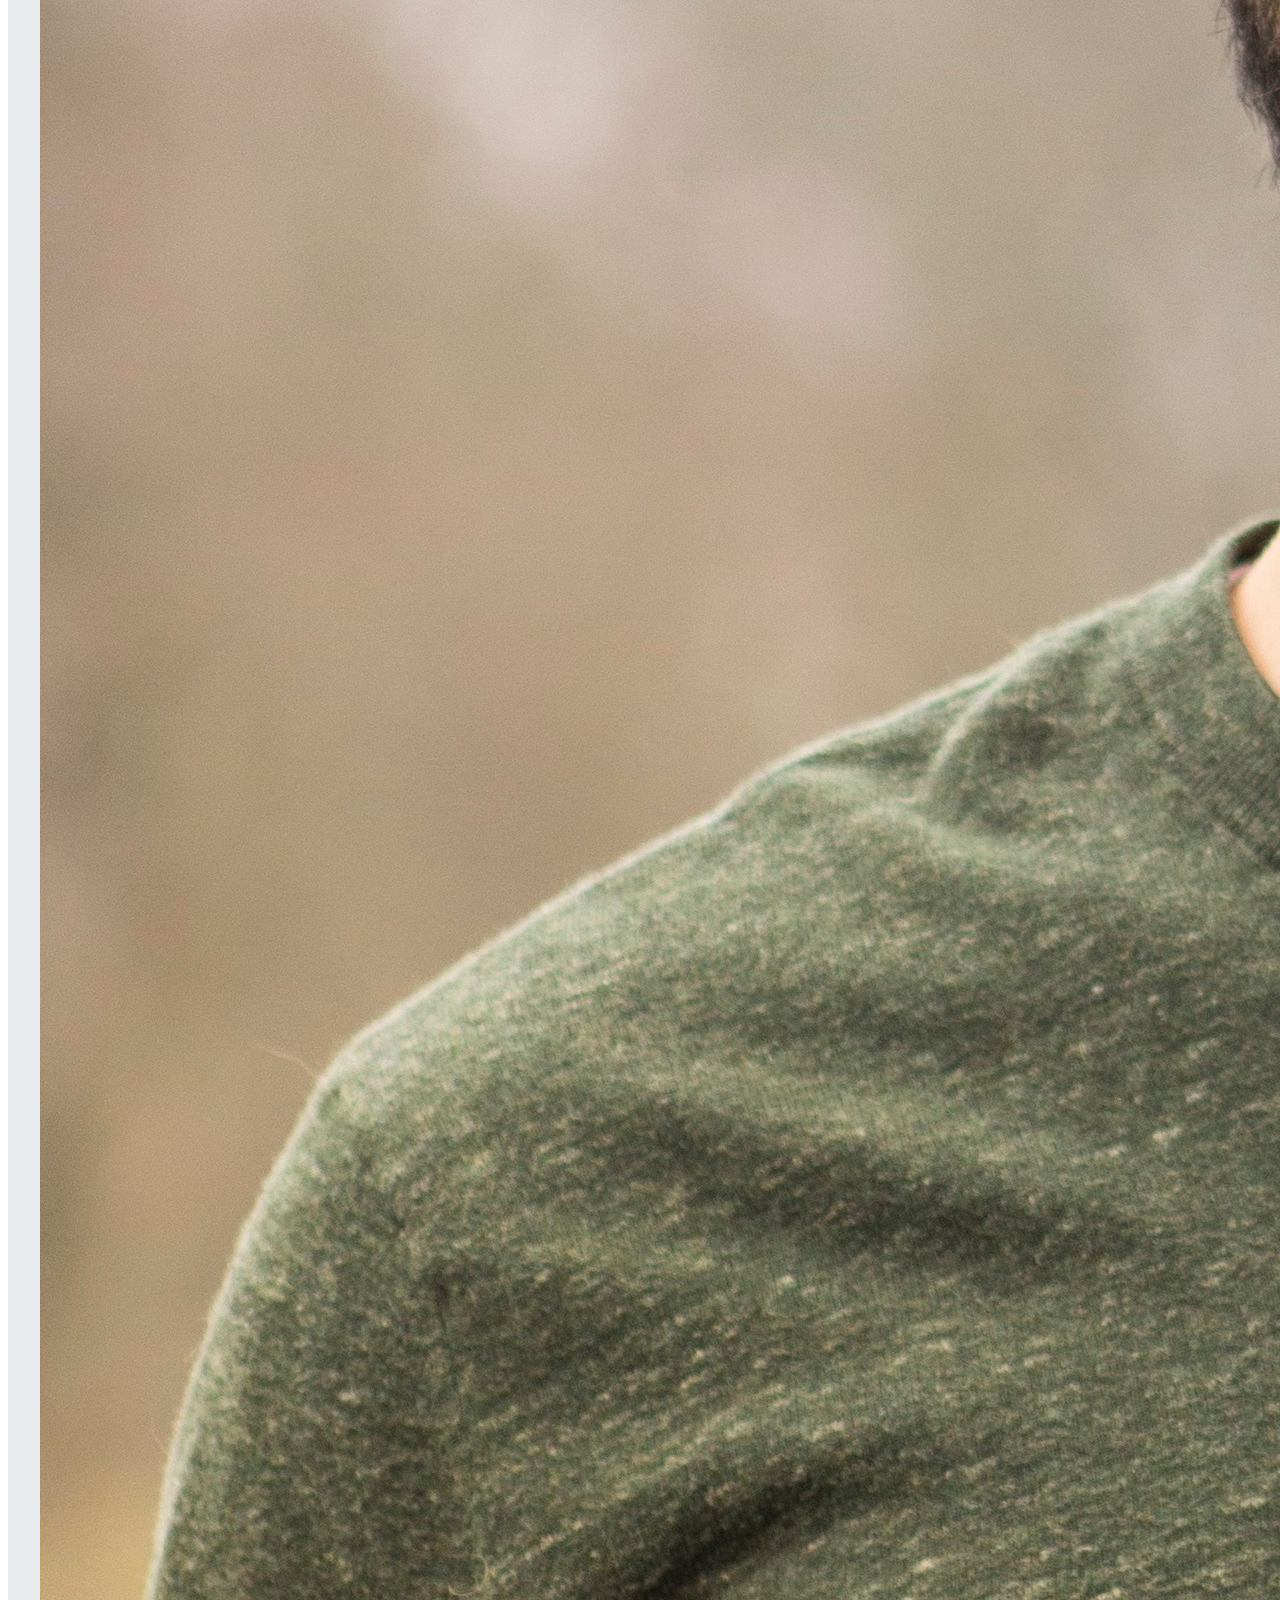
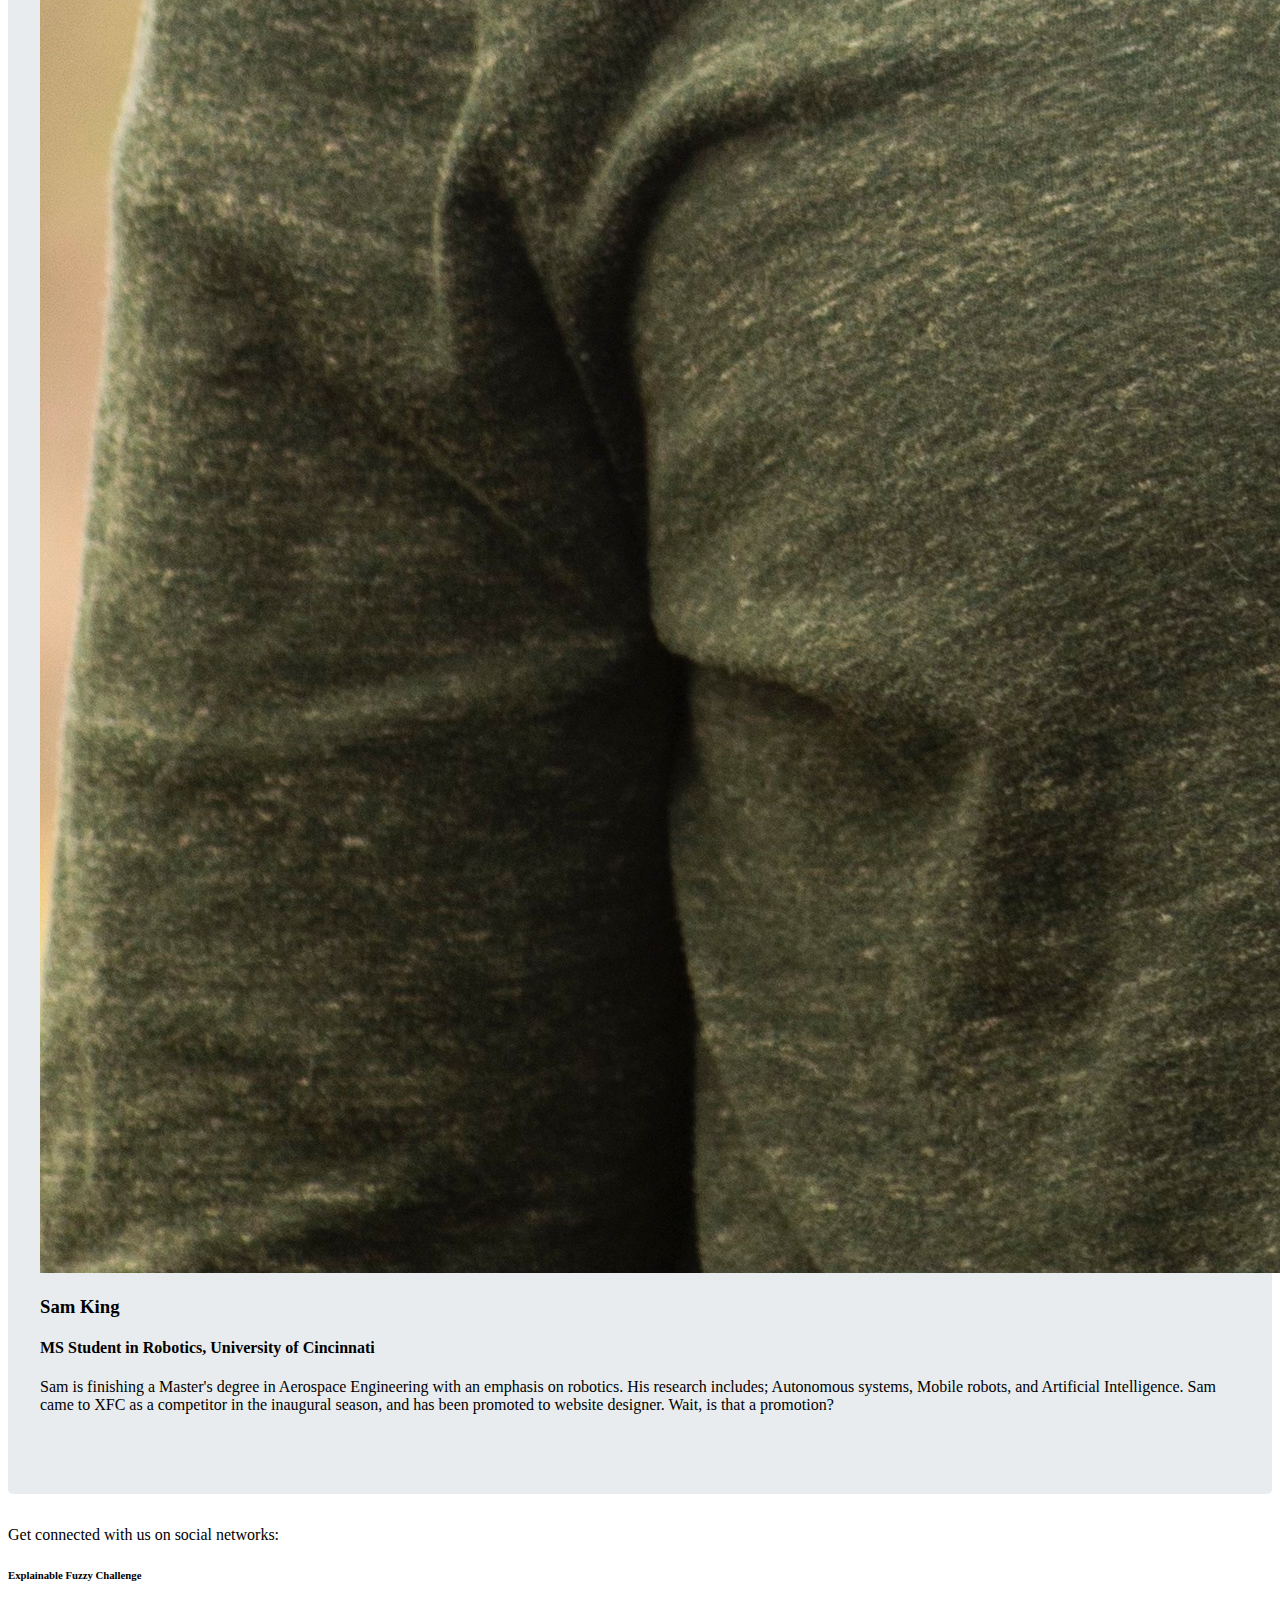
==== commit 02b6633f: "Updated rule page" ====
--- a/about.html
+++ b/about.html
@@ -32,7 +32,7 @@
           <div class="container-fluid py-5">
             <div class="row">
               <h1 class="display-5 fw-bold">What is XFC?</h1>
-              <p class="lead"> XFC started in 2020 with the goal of exposing students to the power of Genetic Fuzzy Systems, while also
+              <p class="lead"> XFC started in 2021 with the goal of exposing students to the power of Genetic Fuzzy Systems, while also
                 highlighting the explainability inherent to these types of systems.</p>
               <hr class="my-4">
             </div>
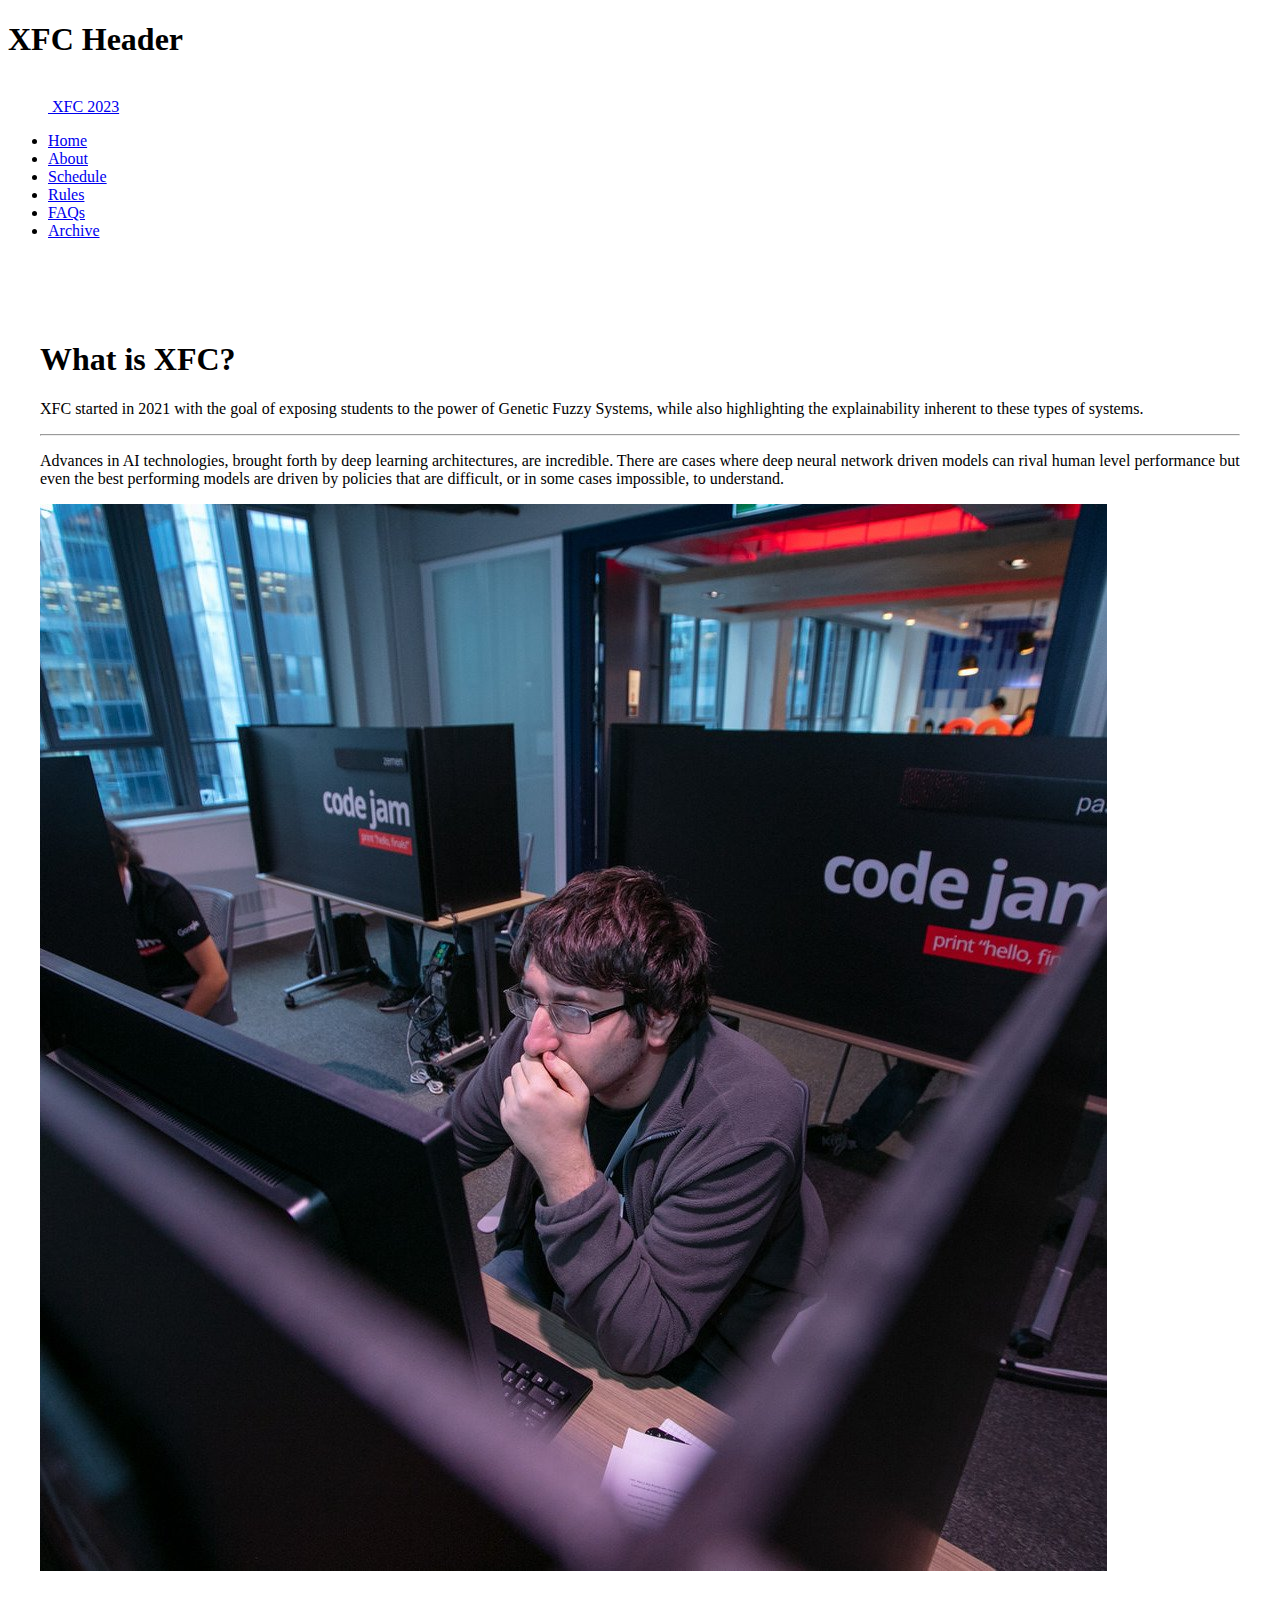
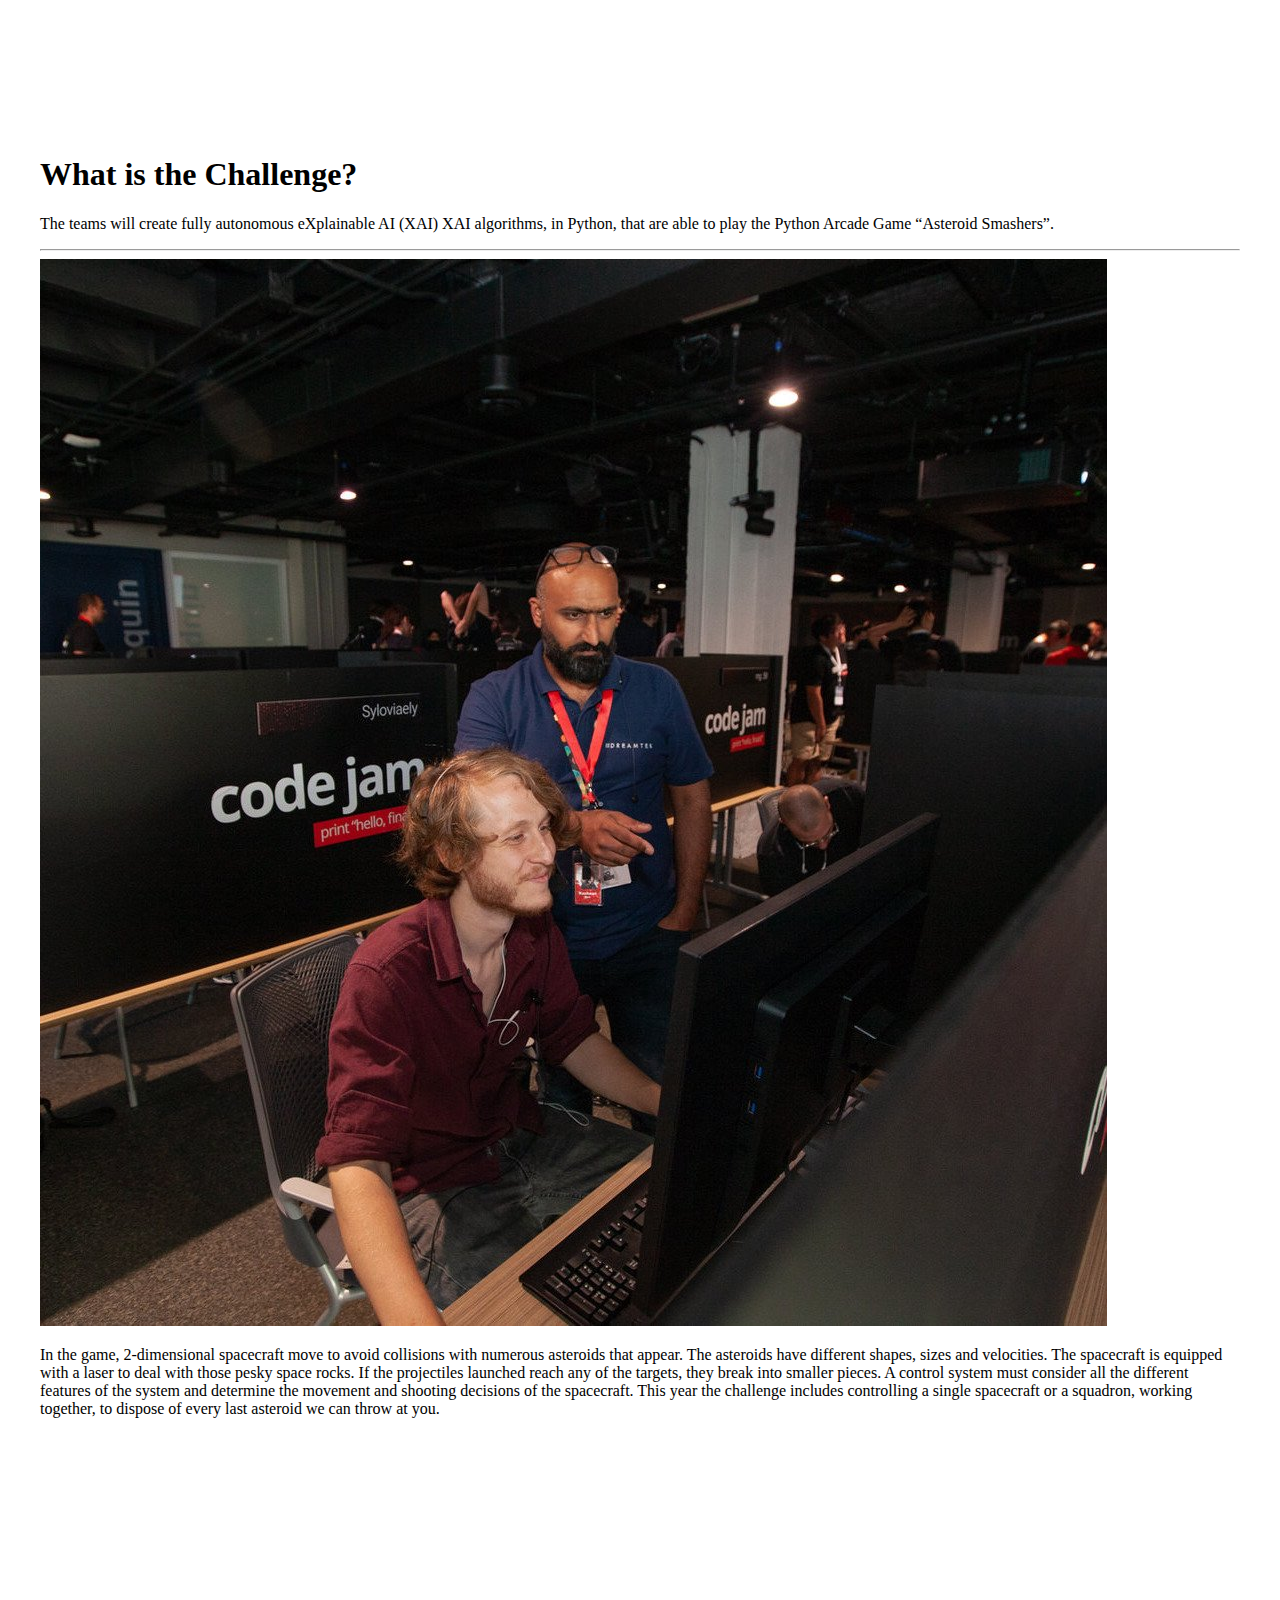
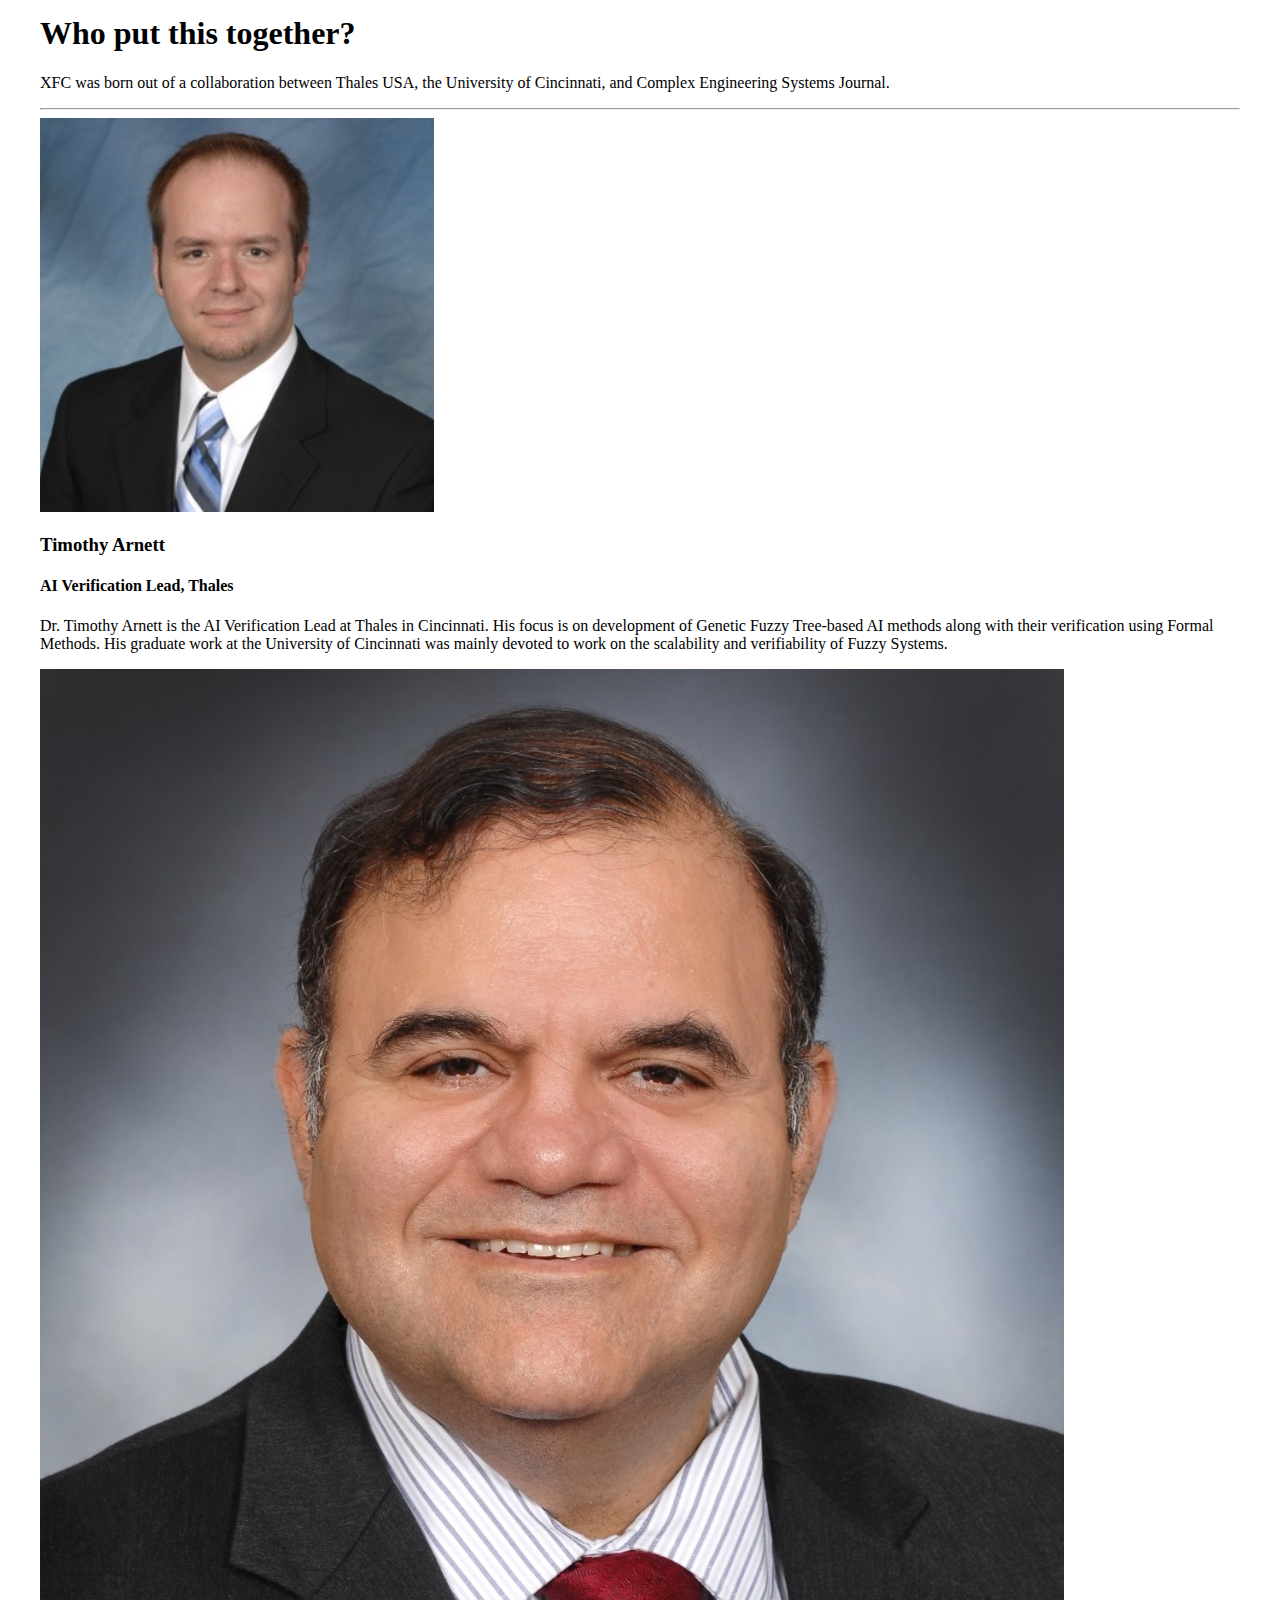
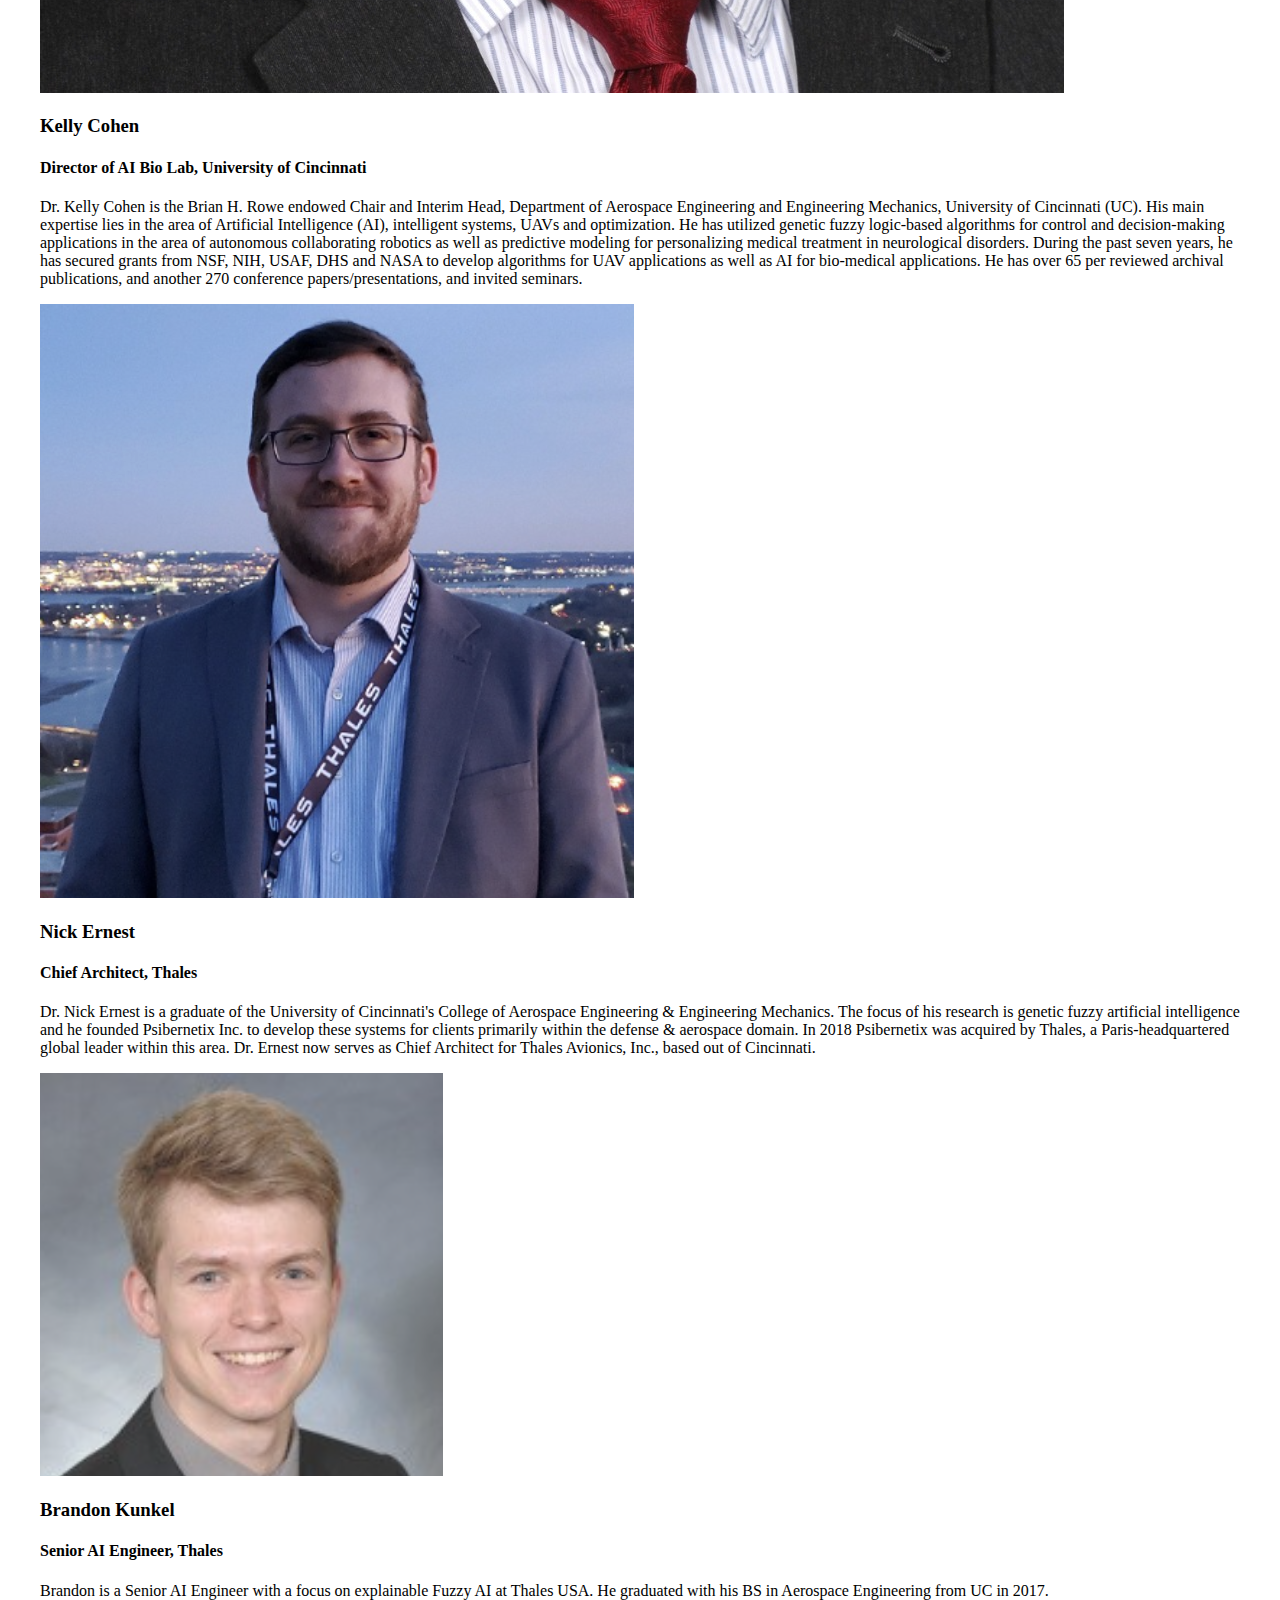
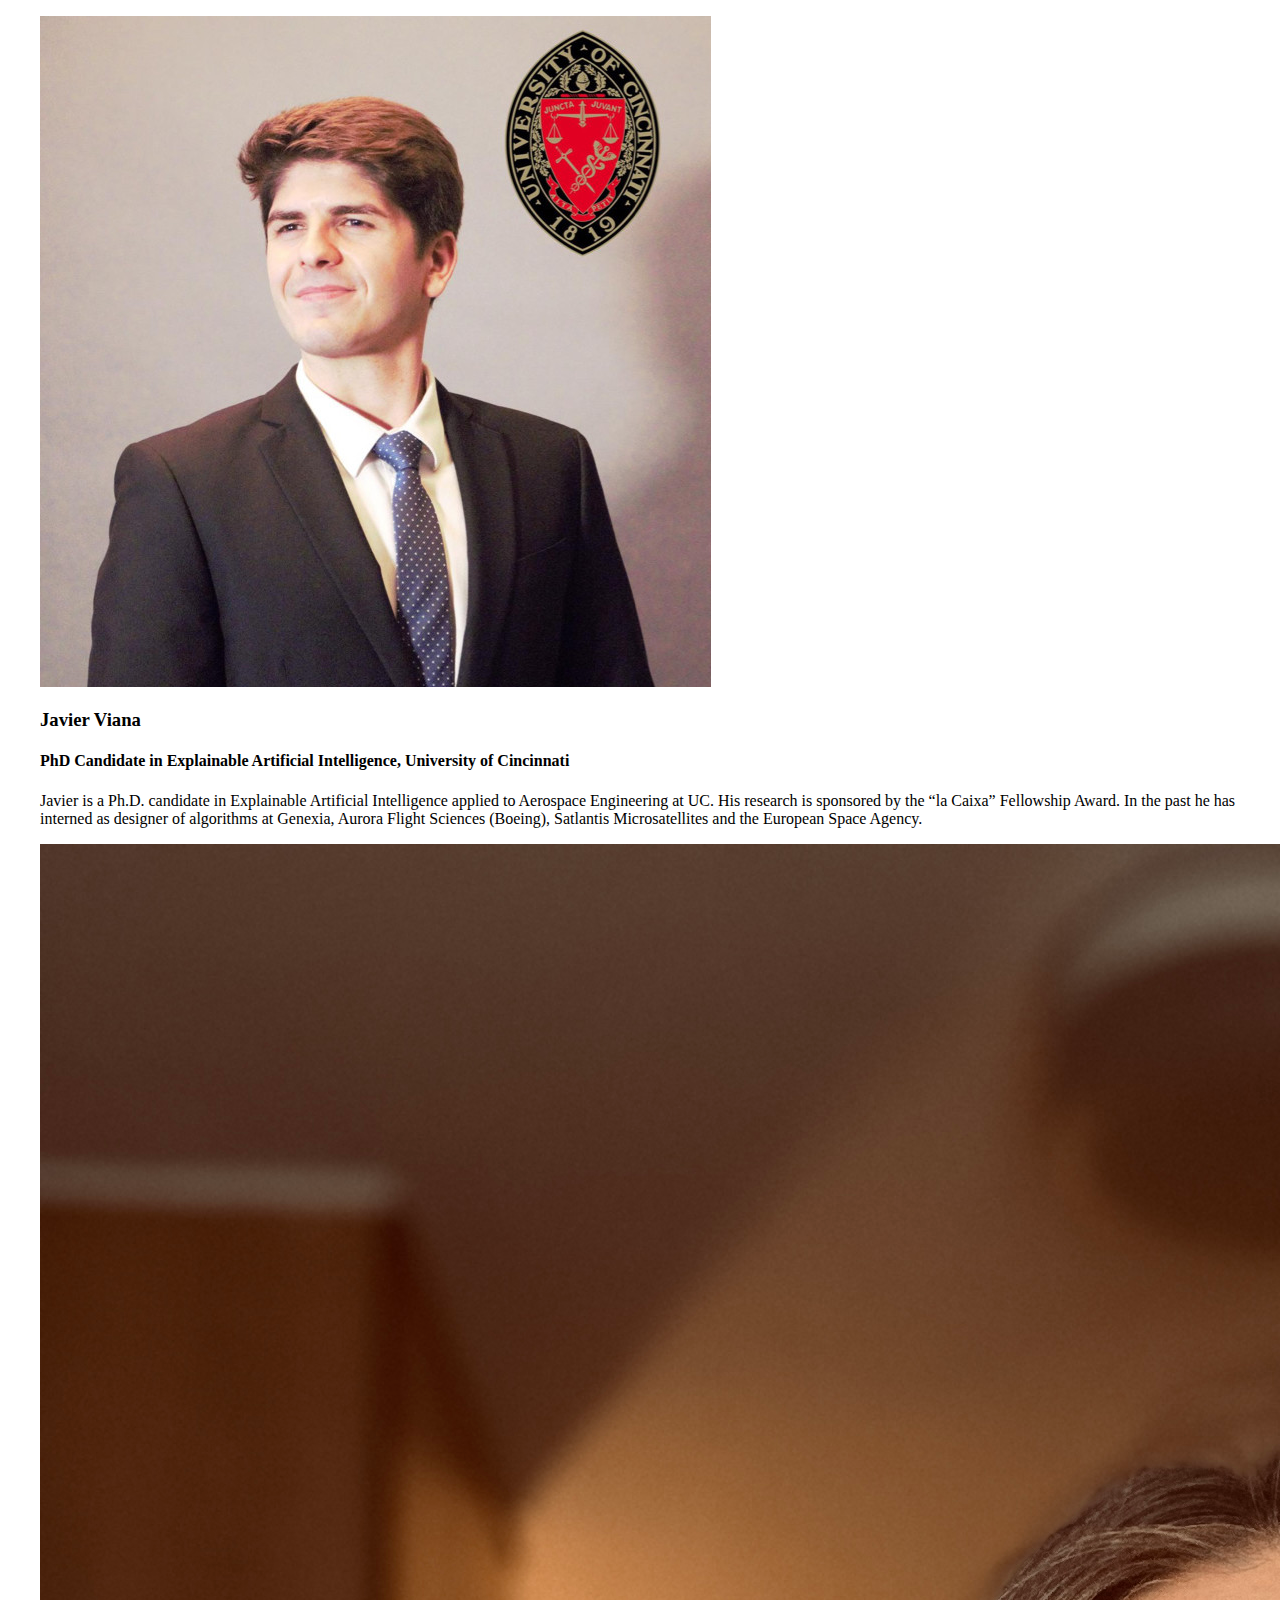
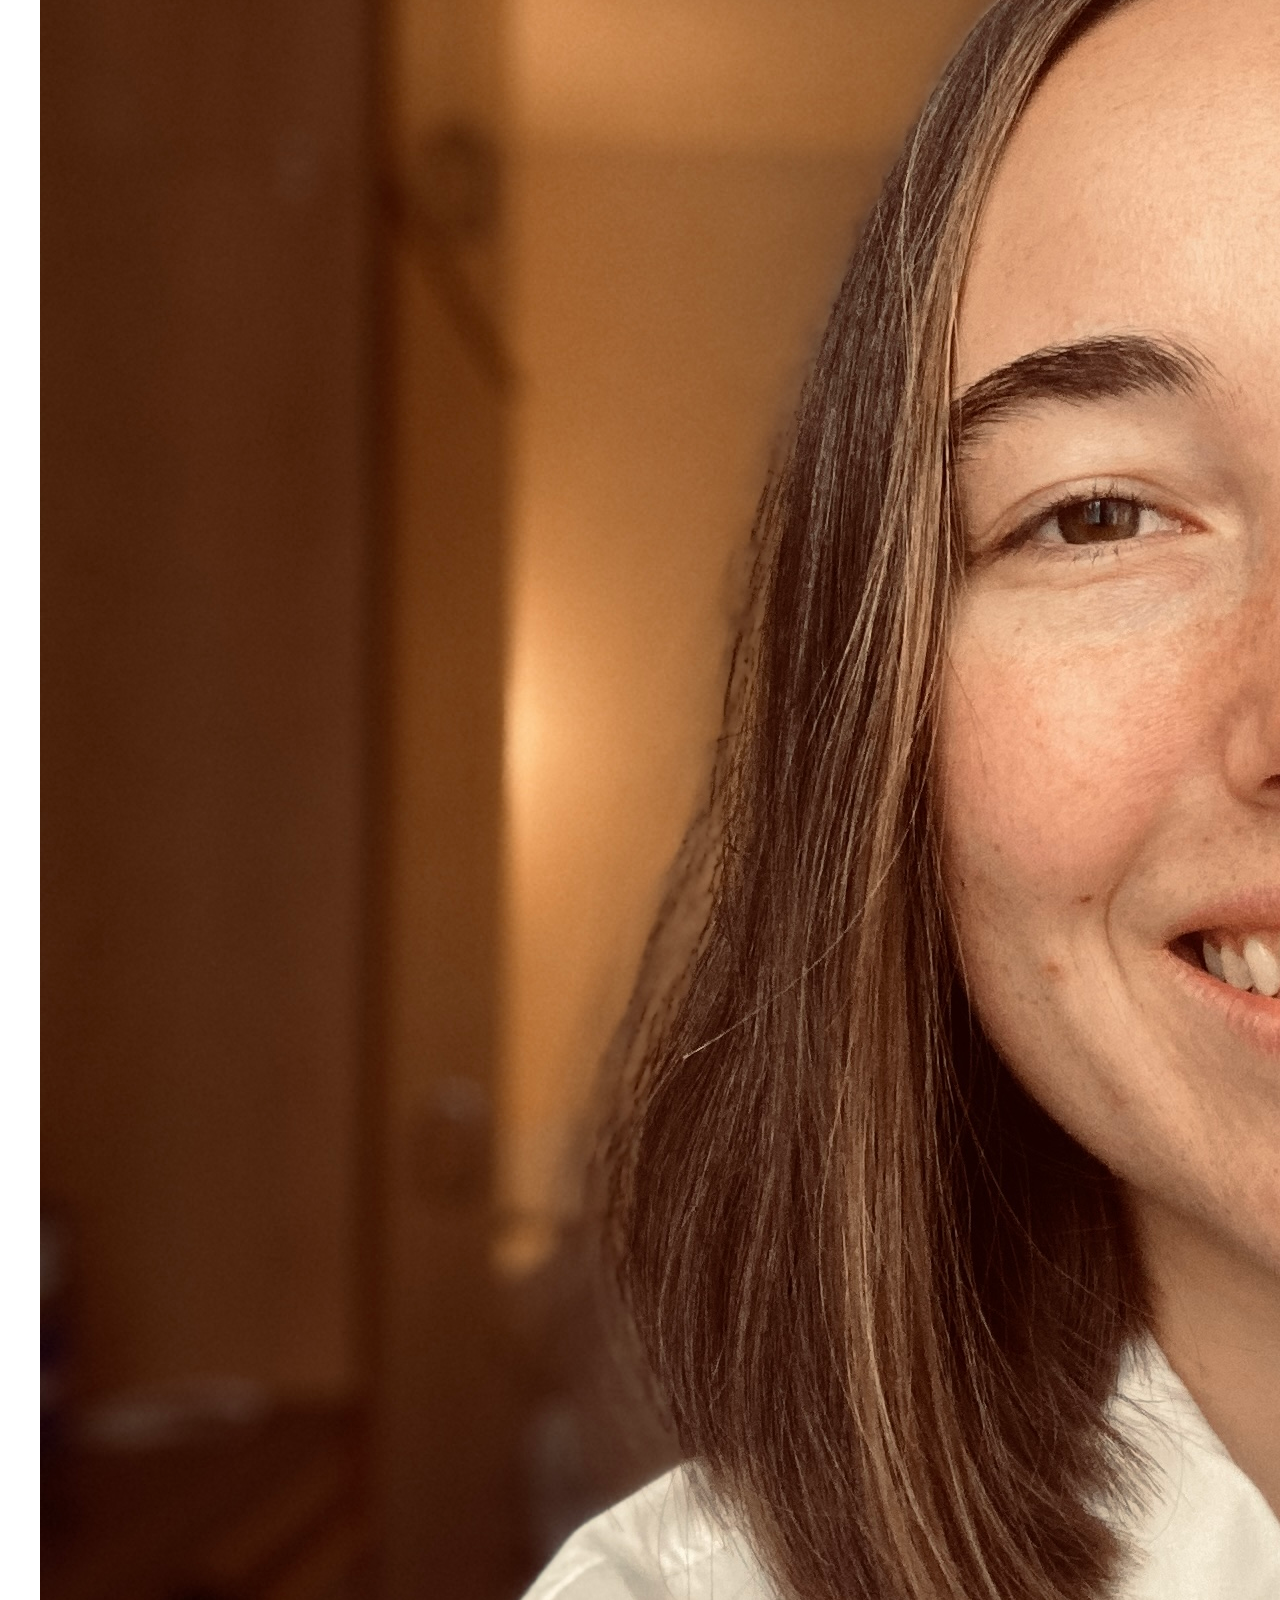
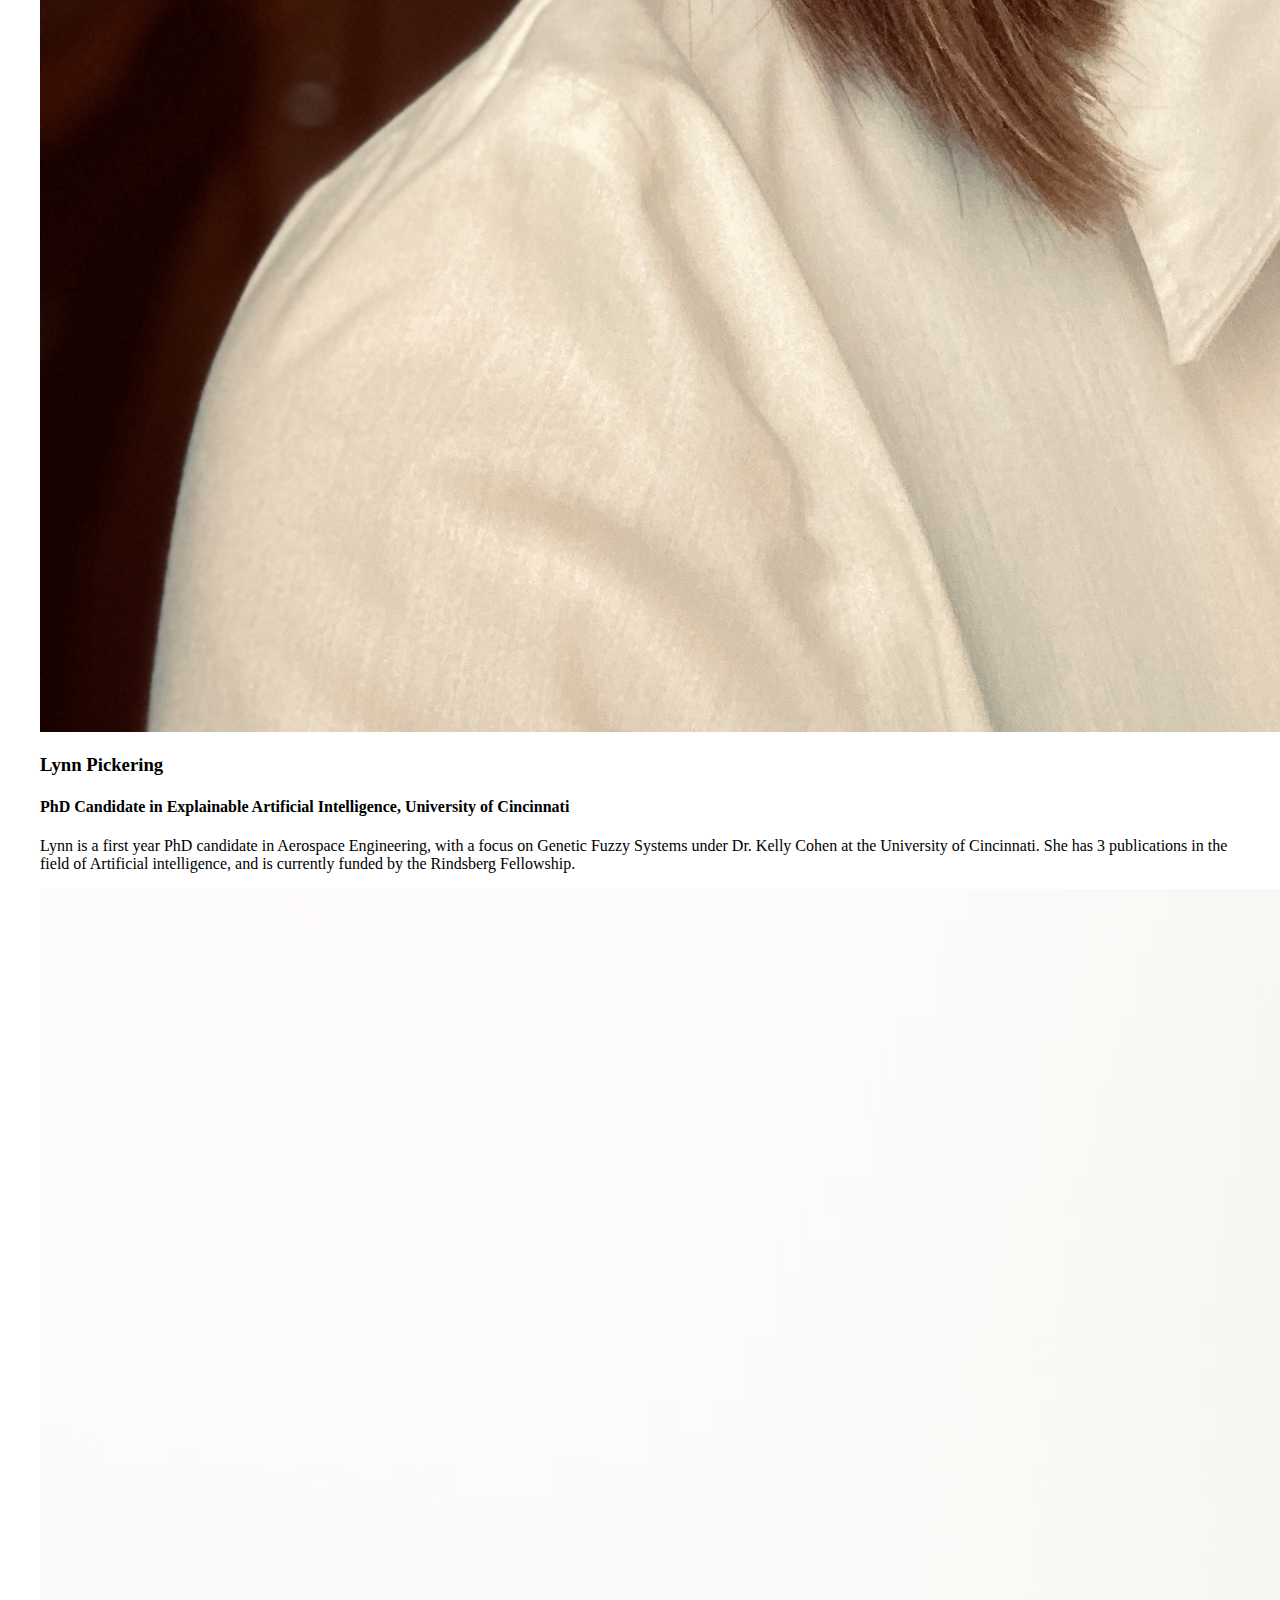
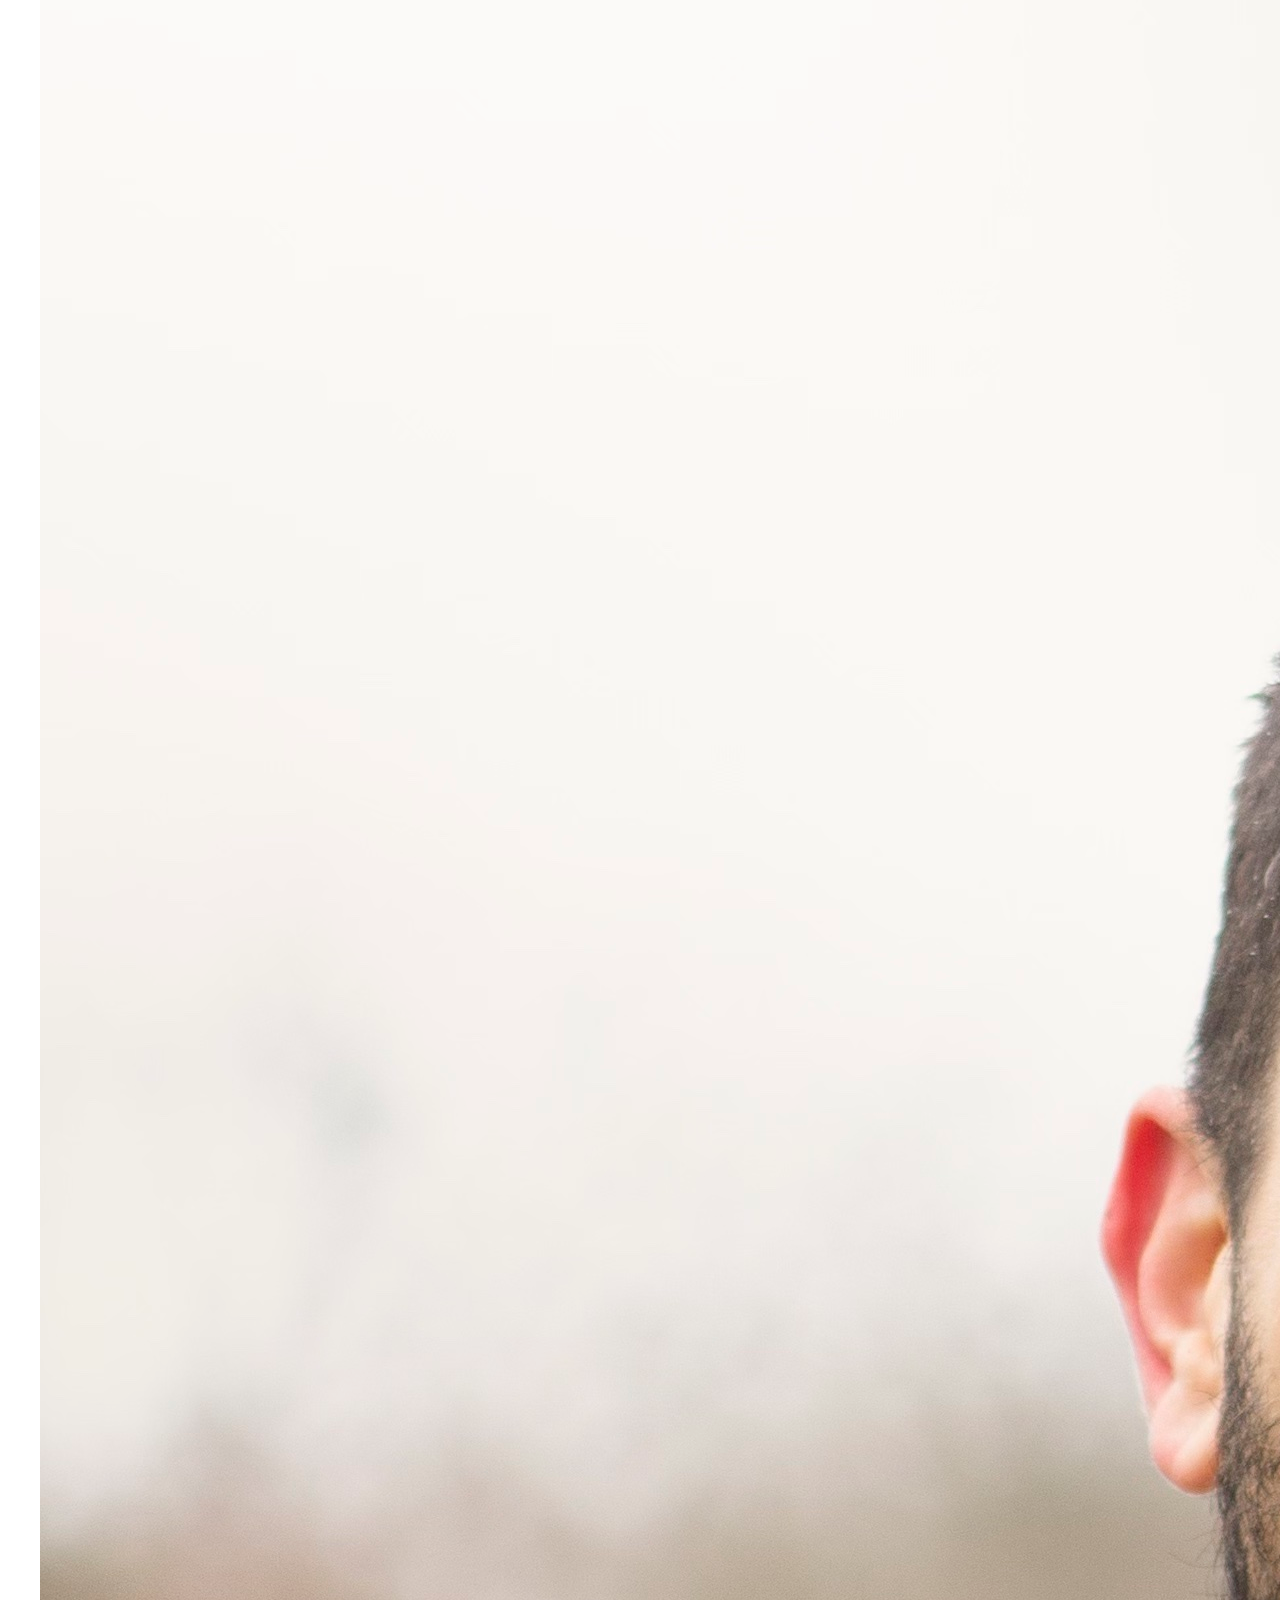
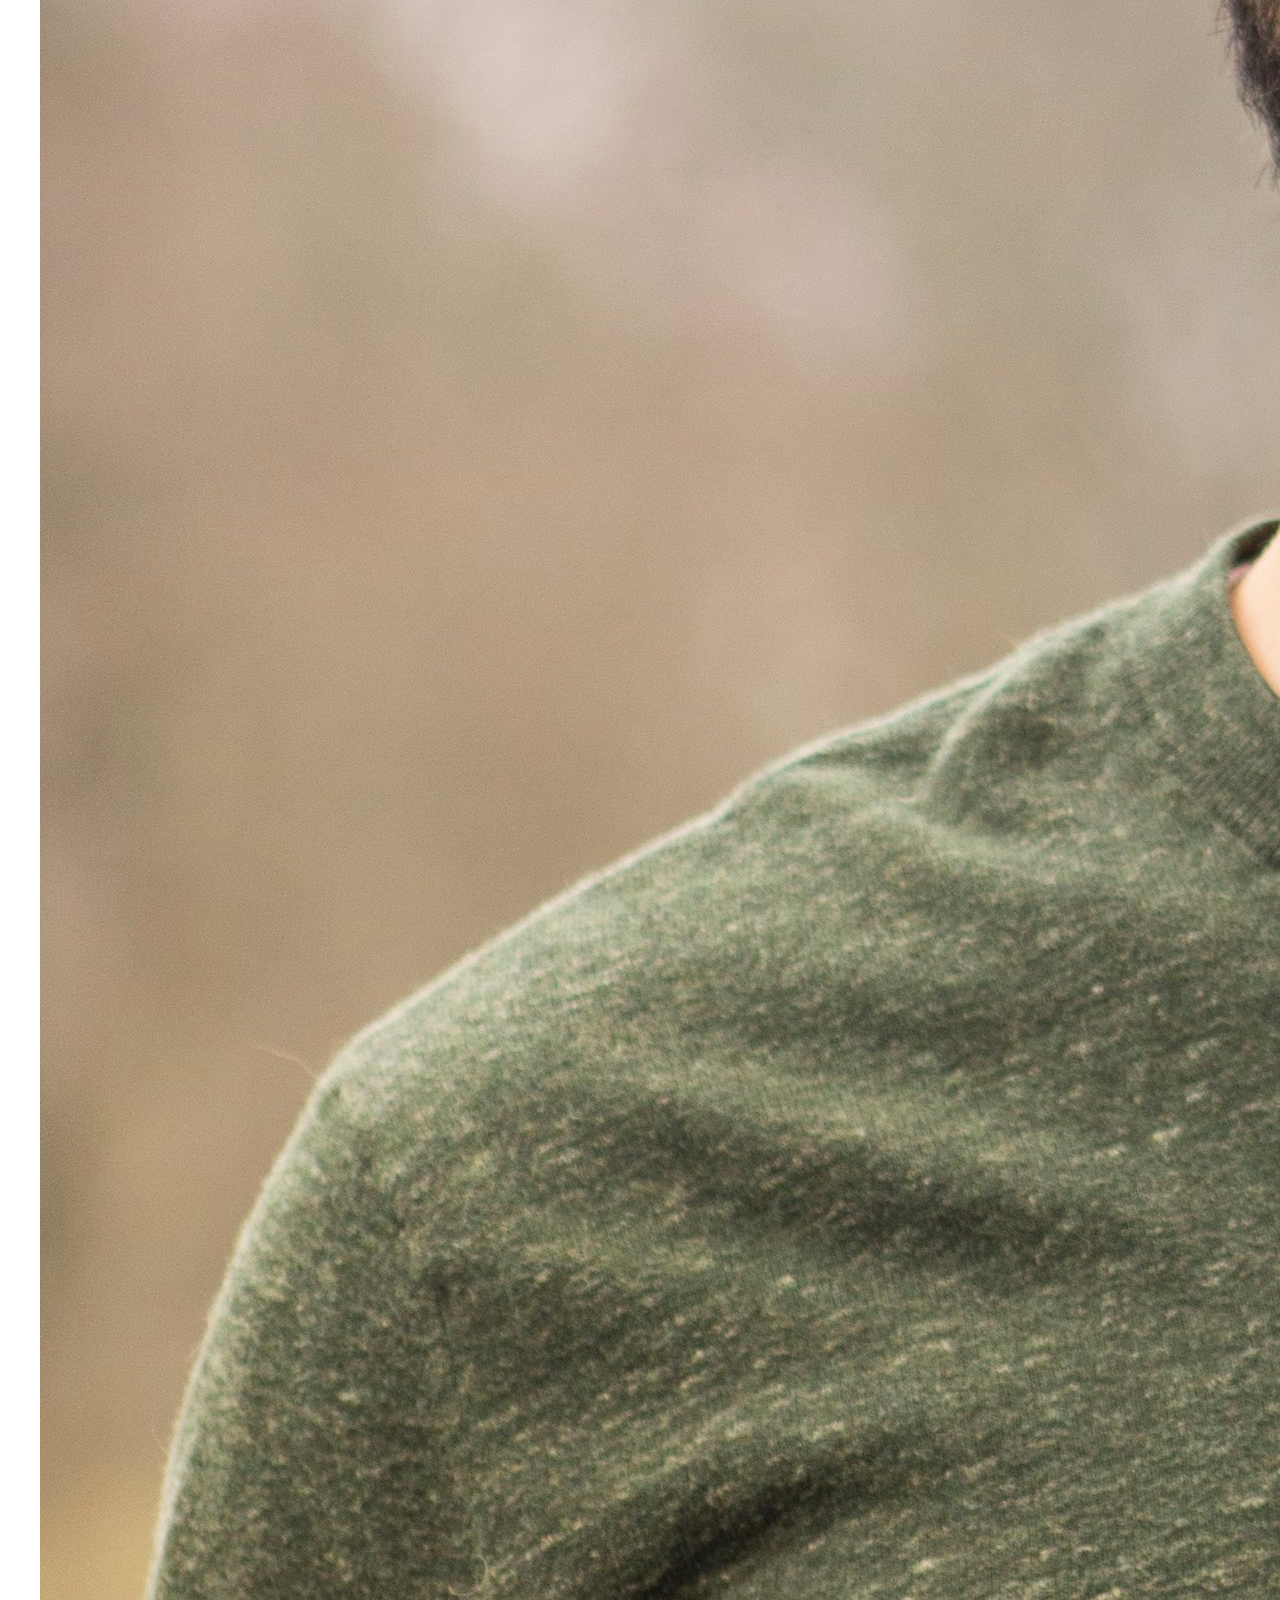
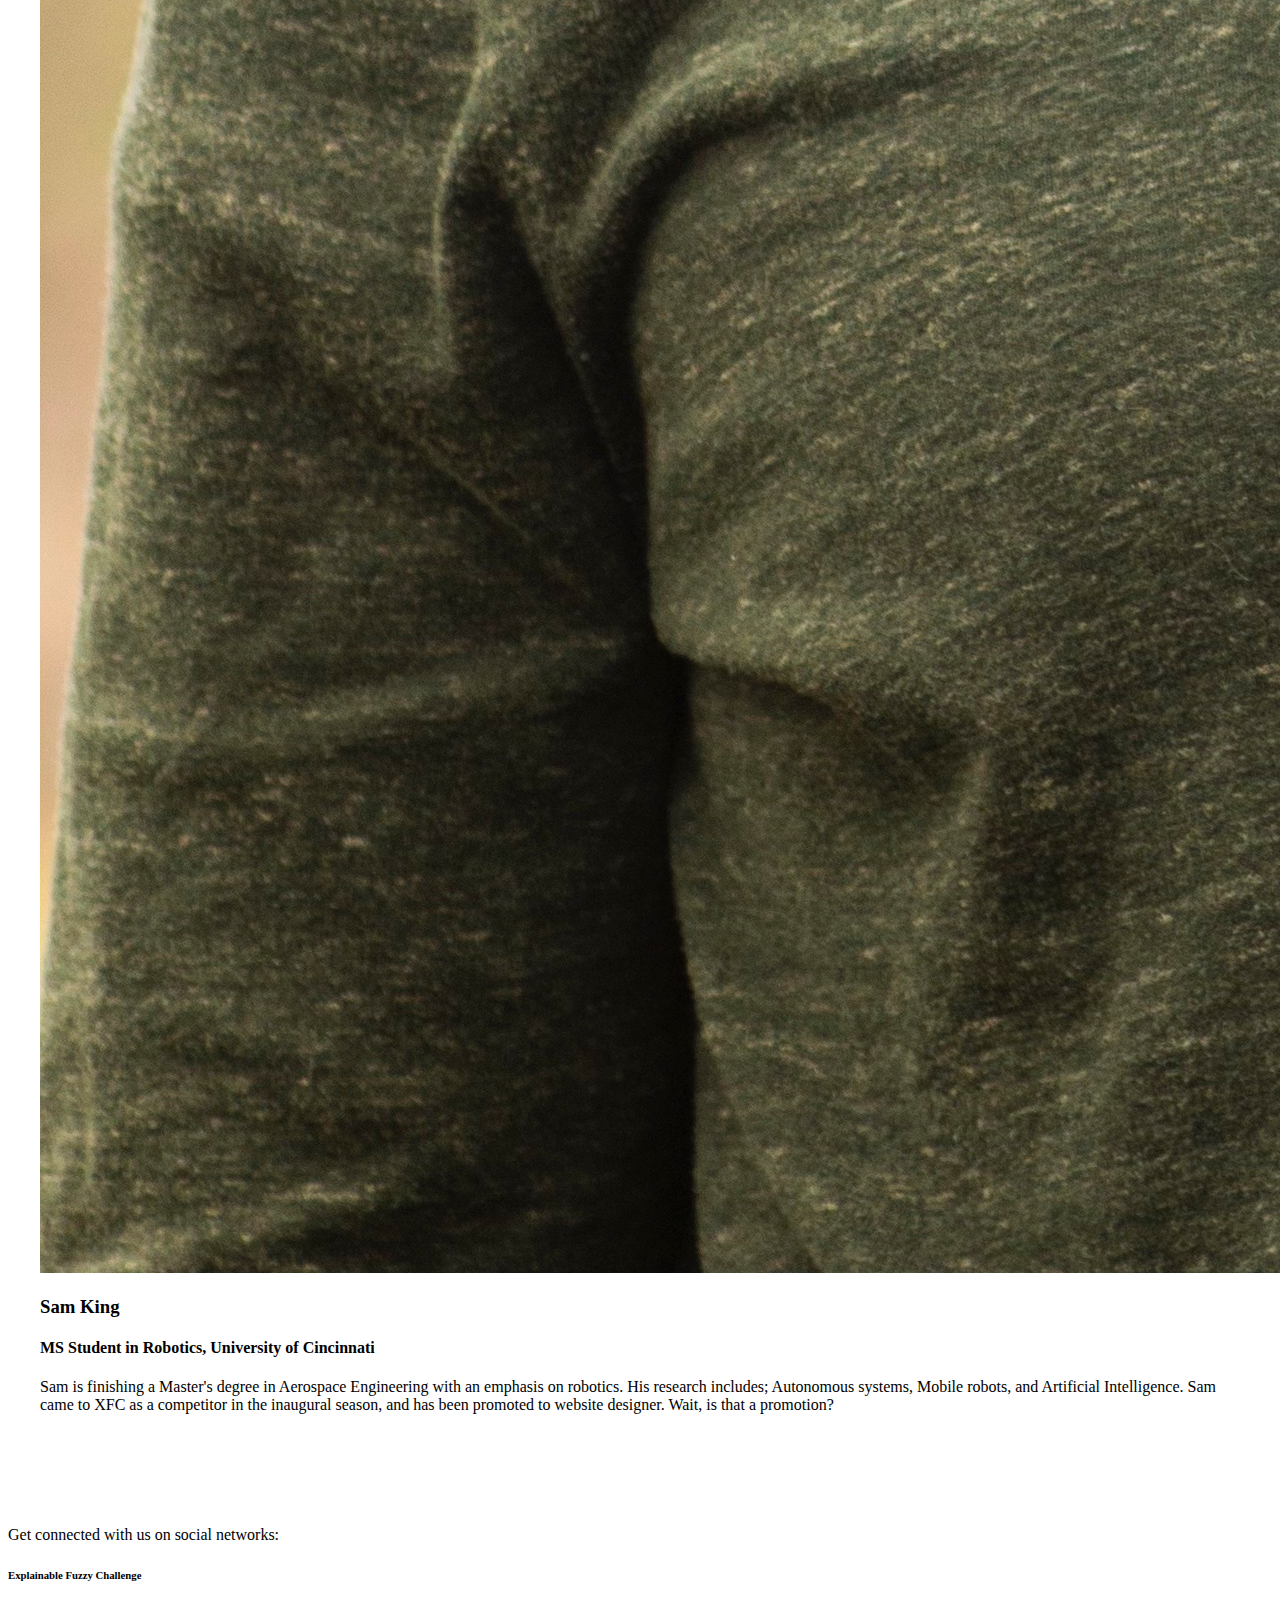
==== commit 1d4e8d0c: "Styled pages with dark/secondary colors" ====
--- a/about.html
+++ b/about.html
@@ -7,7 +7,7 @@
     <link href="styles/styles.css" rel="stylesheet">
     <link href="https://cdn.jsdelivr.net/npm/bootstrap@5.2.0-beta1/dist/css/bootstrap.min.css" rel="stylesheet" integrity="sha384-0evHe/X+R7YkIZDRvuzKMRqM+OrBnVFBL6DOitfPri4tjfHxaWutUpFmBp4vmVor" crossorigin="anonymous">
   </head>
-  <body>
+  <body class="bg-dark text-white">
     <h1 class="visually-hidden">XFC Header</h1>
     <div class="container">
         <header class="d-flex flex-wrap justify-content-center py-3 mb-4 border-bottom">
@@ -27,8 +27,8 @@
         </header>
       </div>
       
-      <div class="jumbotron">
-        <div class="p-5 mb-4 bg-light rounded-3">
+      <div class="jumbotron bg-dark">
+        <div class="p-5 mb-4 rounded-3 bg-secondary">
           <div class="container-fluid py-5">
             <div class="row">
               <h1 class="display-5 fw-bold">What is XFC?</h1>
@@ -53,8 +53,8 @@
           </div>
         </div>
       </div>
-      <div class="jumbotron">
-        <div class="p-5 mb-4 bg-light rounded-3">
+      <div class="jumbotron bg-dark">
+        <div class="p-5 mb-4 bg-secondary rounded-3">
           <div class="container-fluid py-5">
             <div class="row">
               <h1 class="display-5 fw-bold">What is the Challenge?</h1>
@@ -80,8 +80,8 @@
           </div>
         </div>
       </div>
-      <div class="jumbotron">
-        <div class="p-5 mb-4 bg-light rounded-3">
+      <div class="jumbotron bg-dark">
+        <div class="p-5 mb-4 bg-secondary rounded-3">
           <div class="container-fluid py-5">
             <div class="row">
               <h1 class="display-5 fw-bold">Who put this together?</h1>
--- a/styles/styles.css
+++ b/styles/styles.css
@@ -25,6 +25,6 @@
 
 .jumbotron {
   margin-bottom: 2rem;
-  background-color: #e9ecef;
   border-radius: .3rem;
-}+}
+
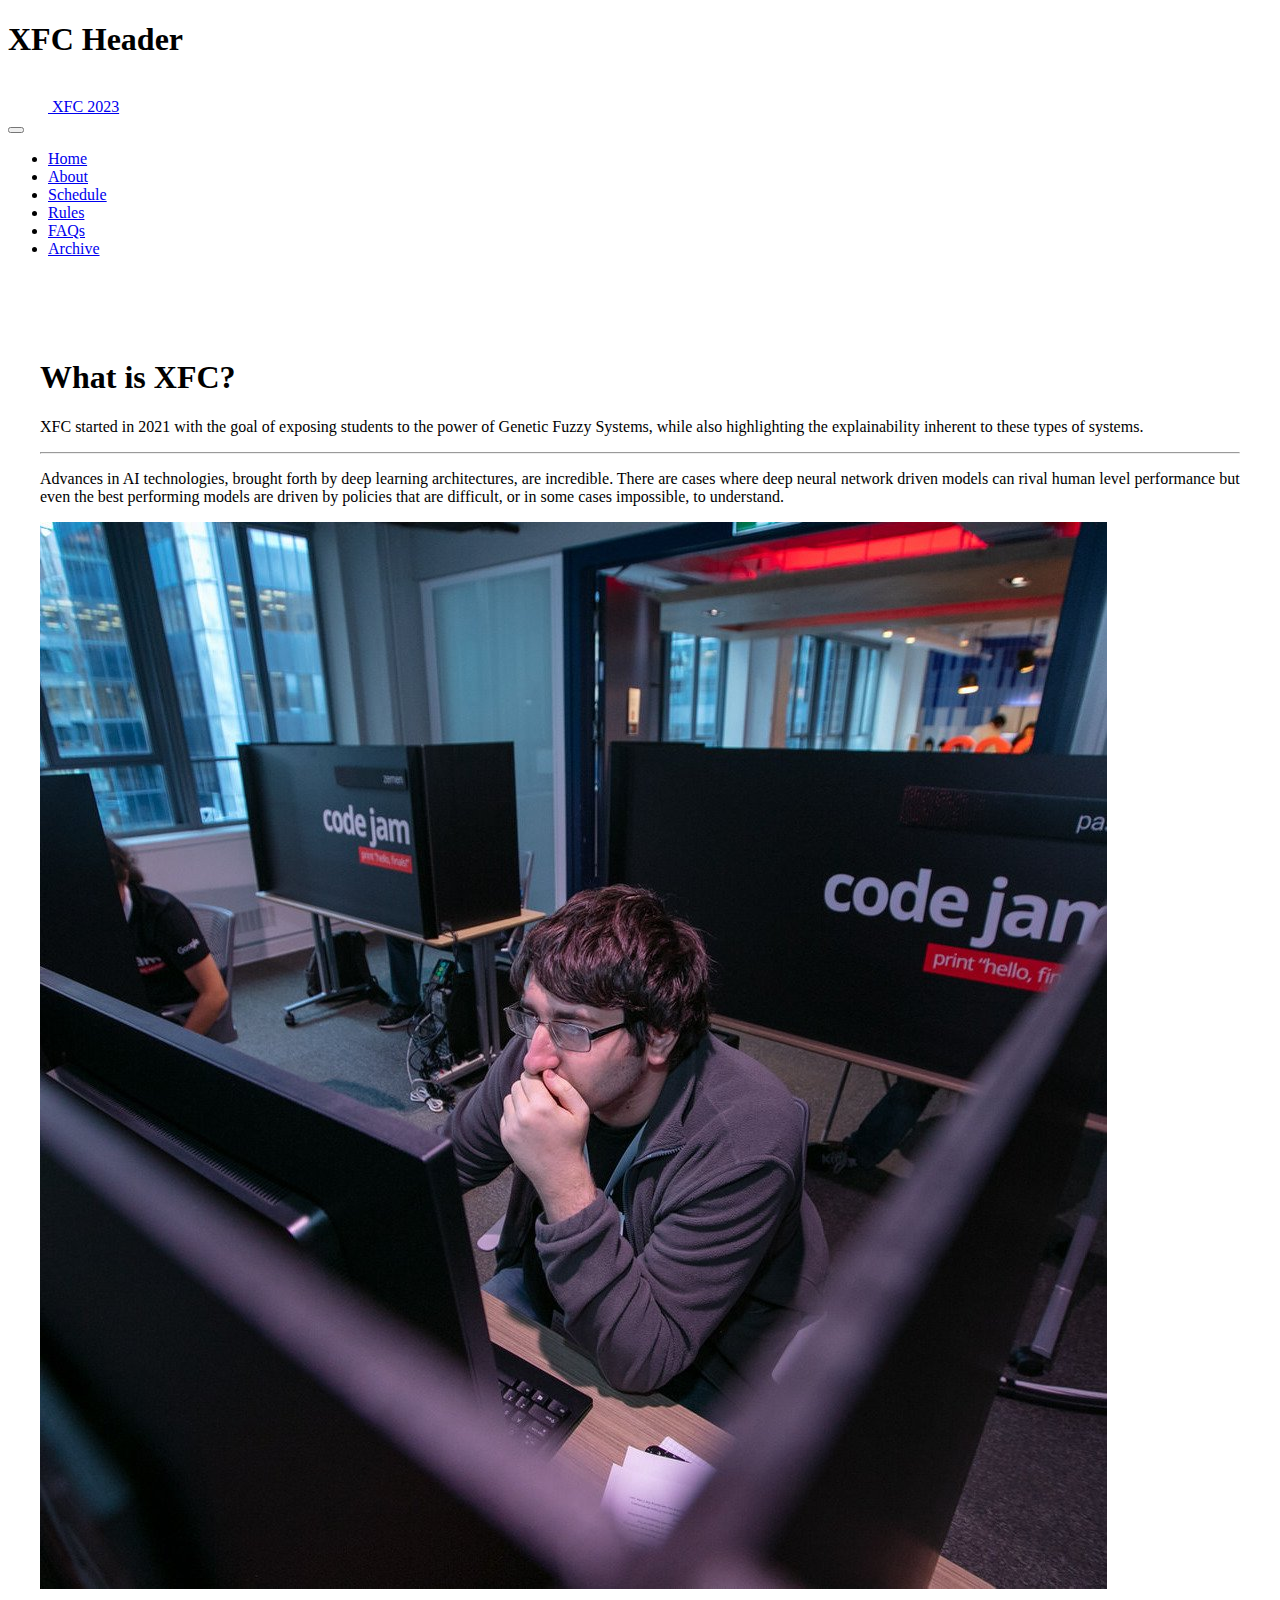
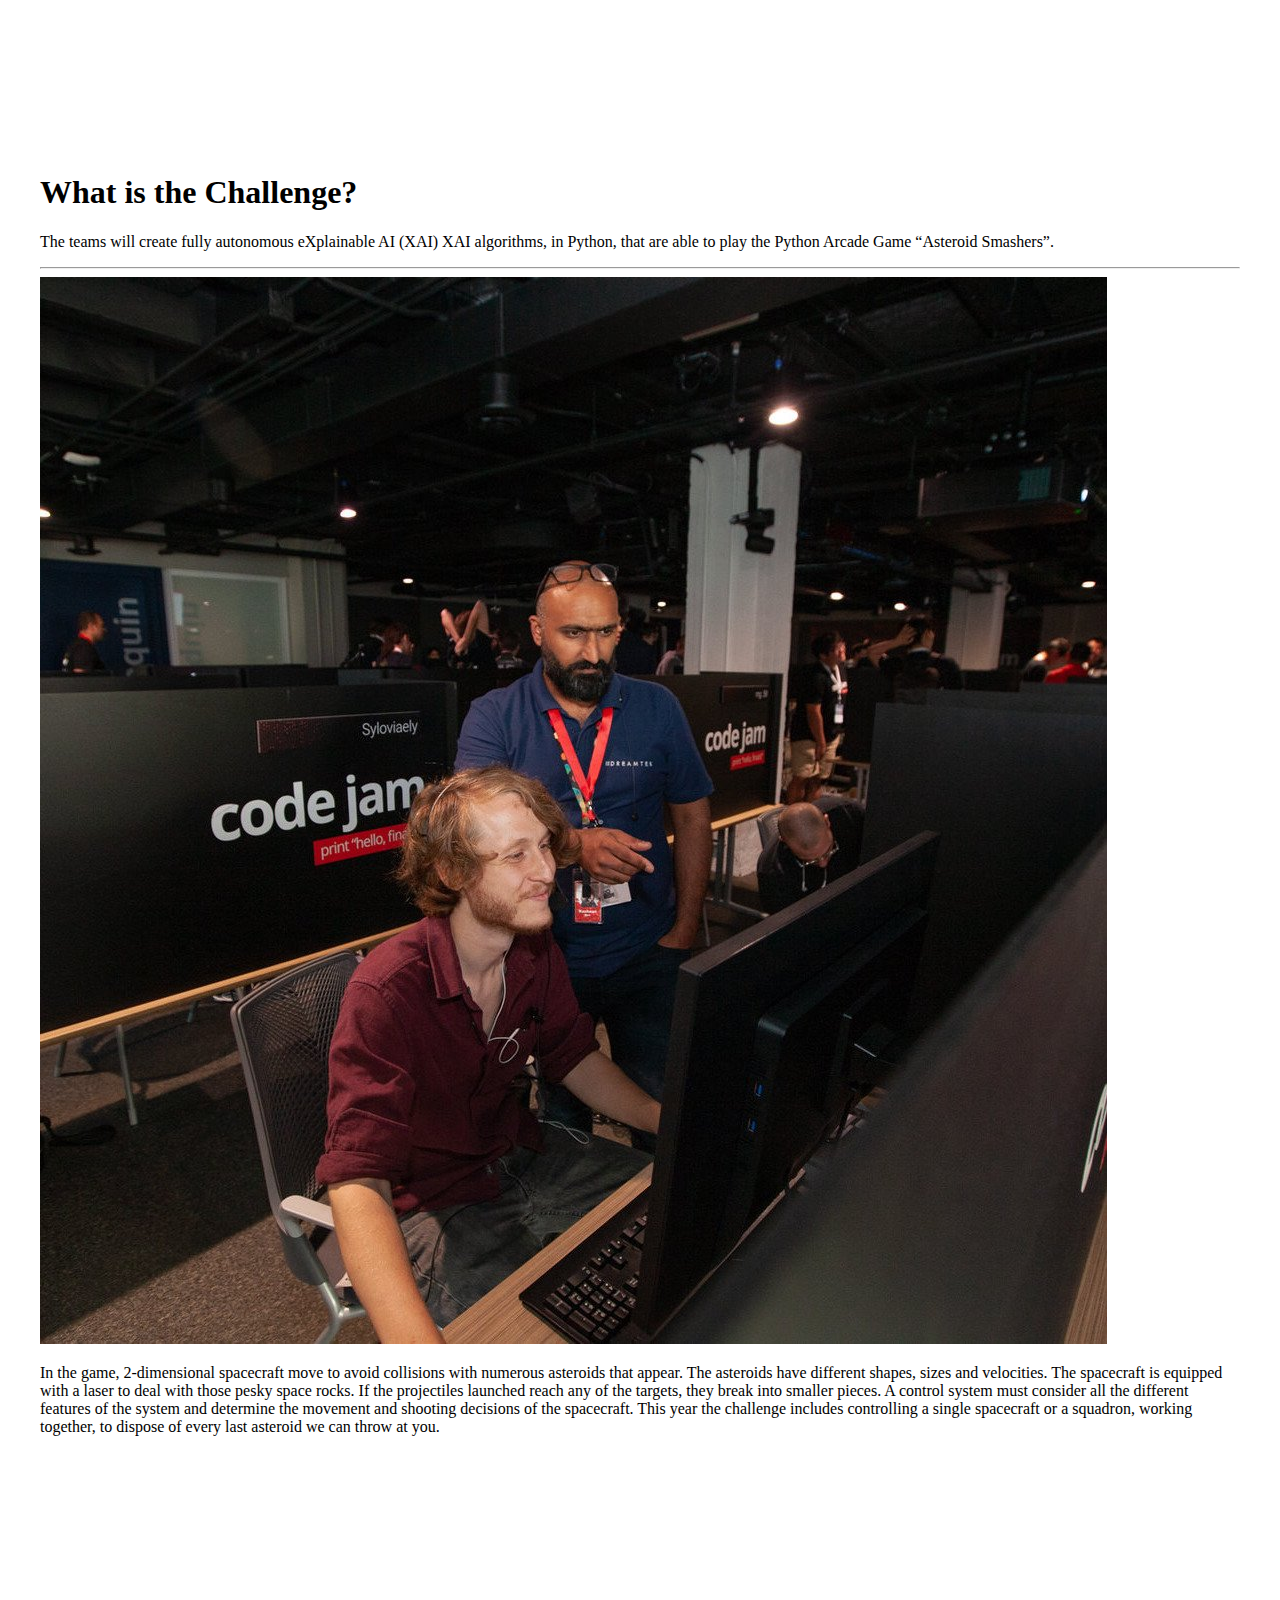
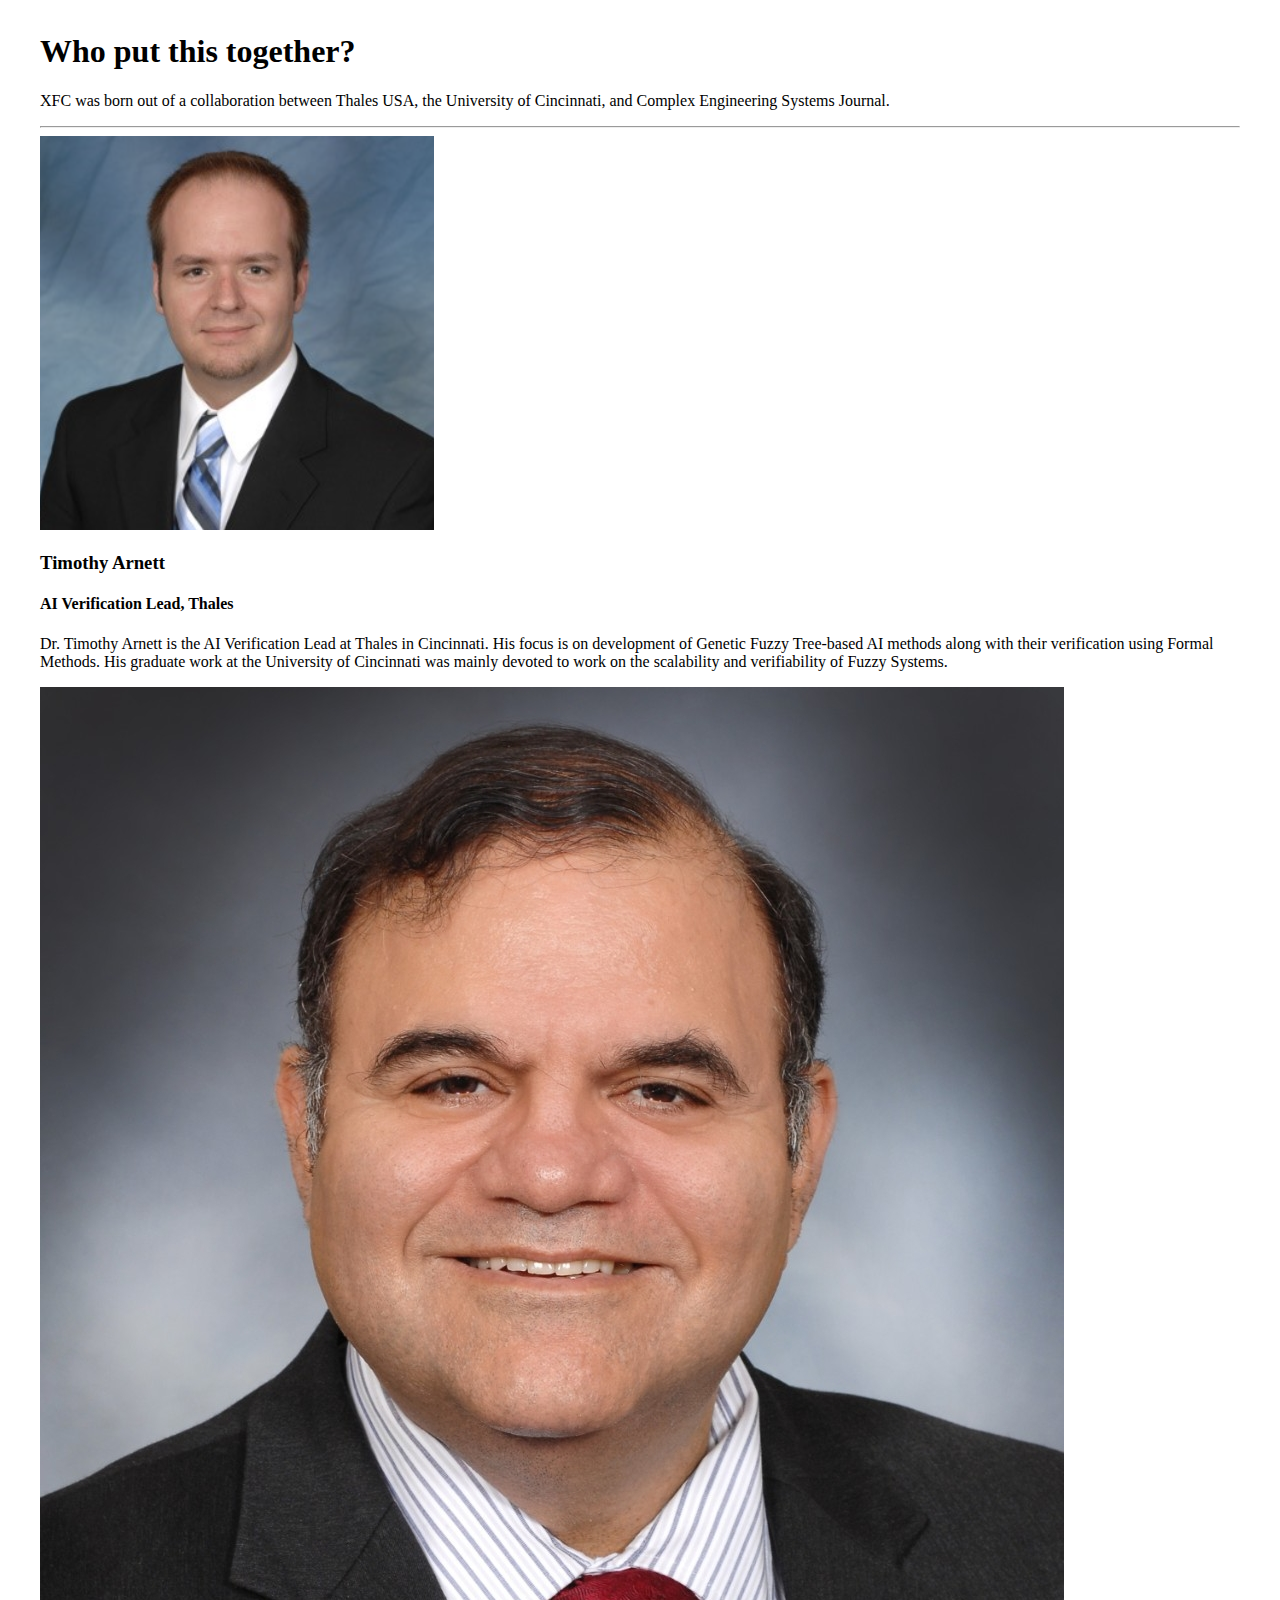
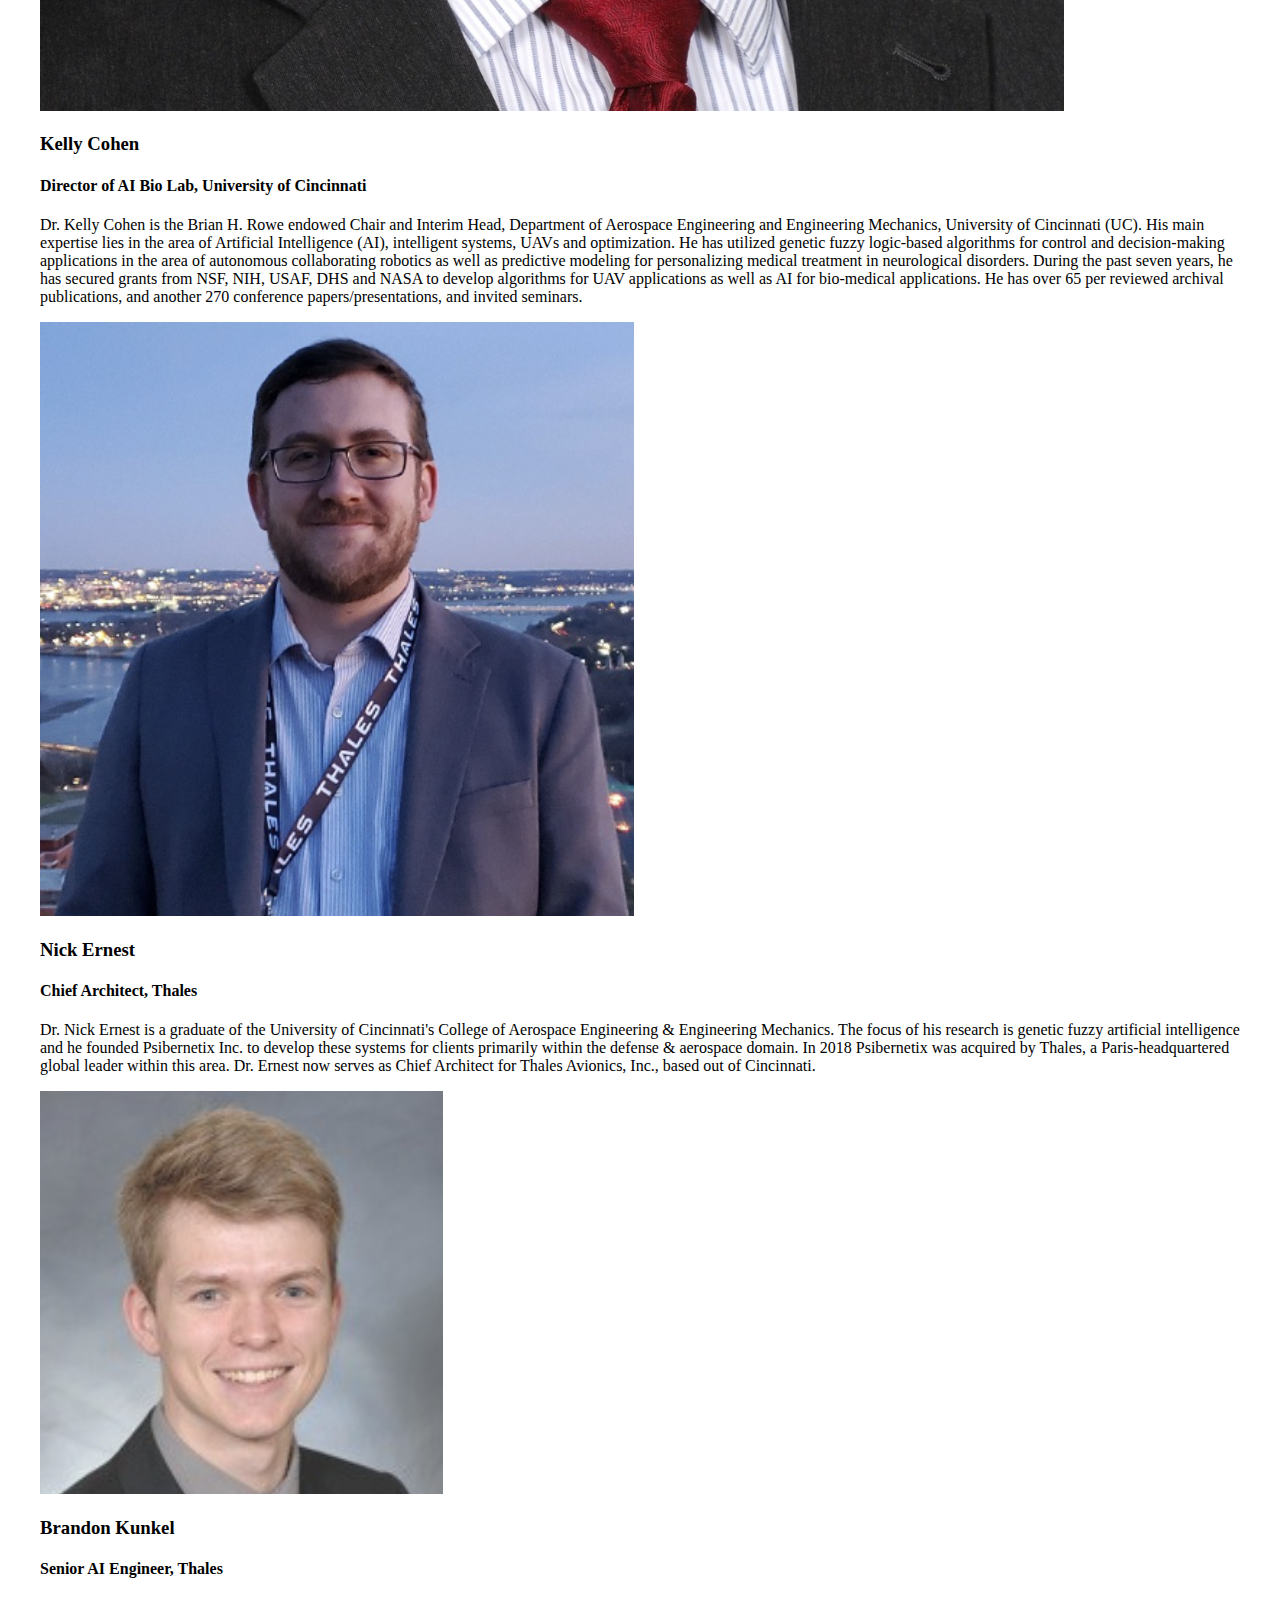
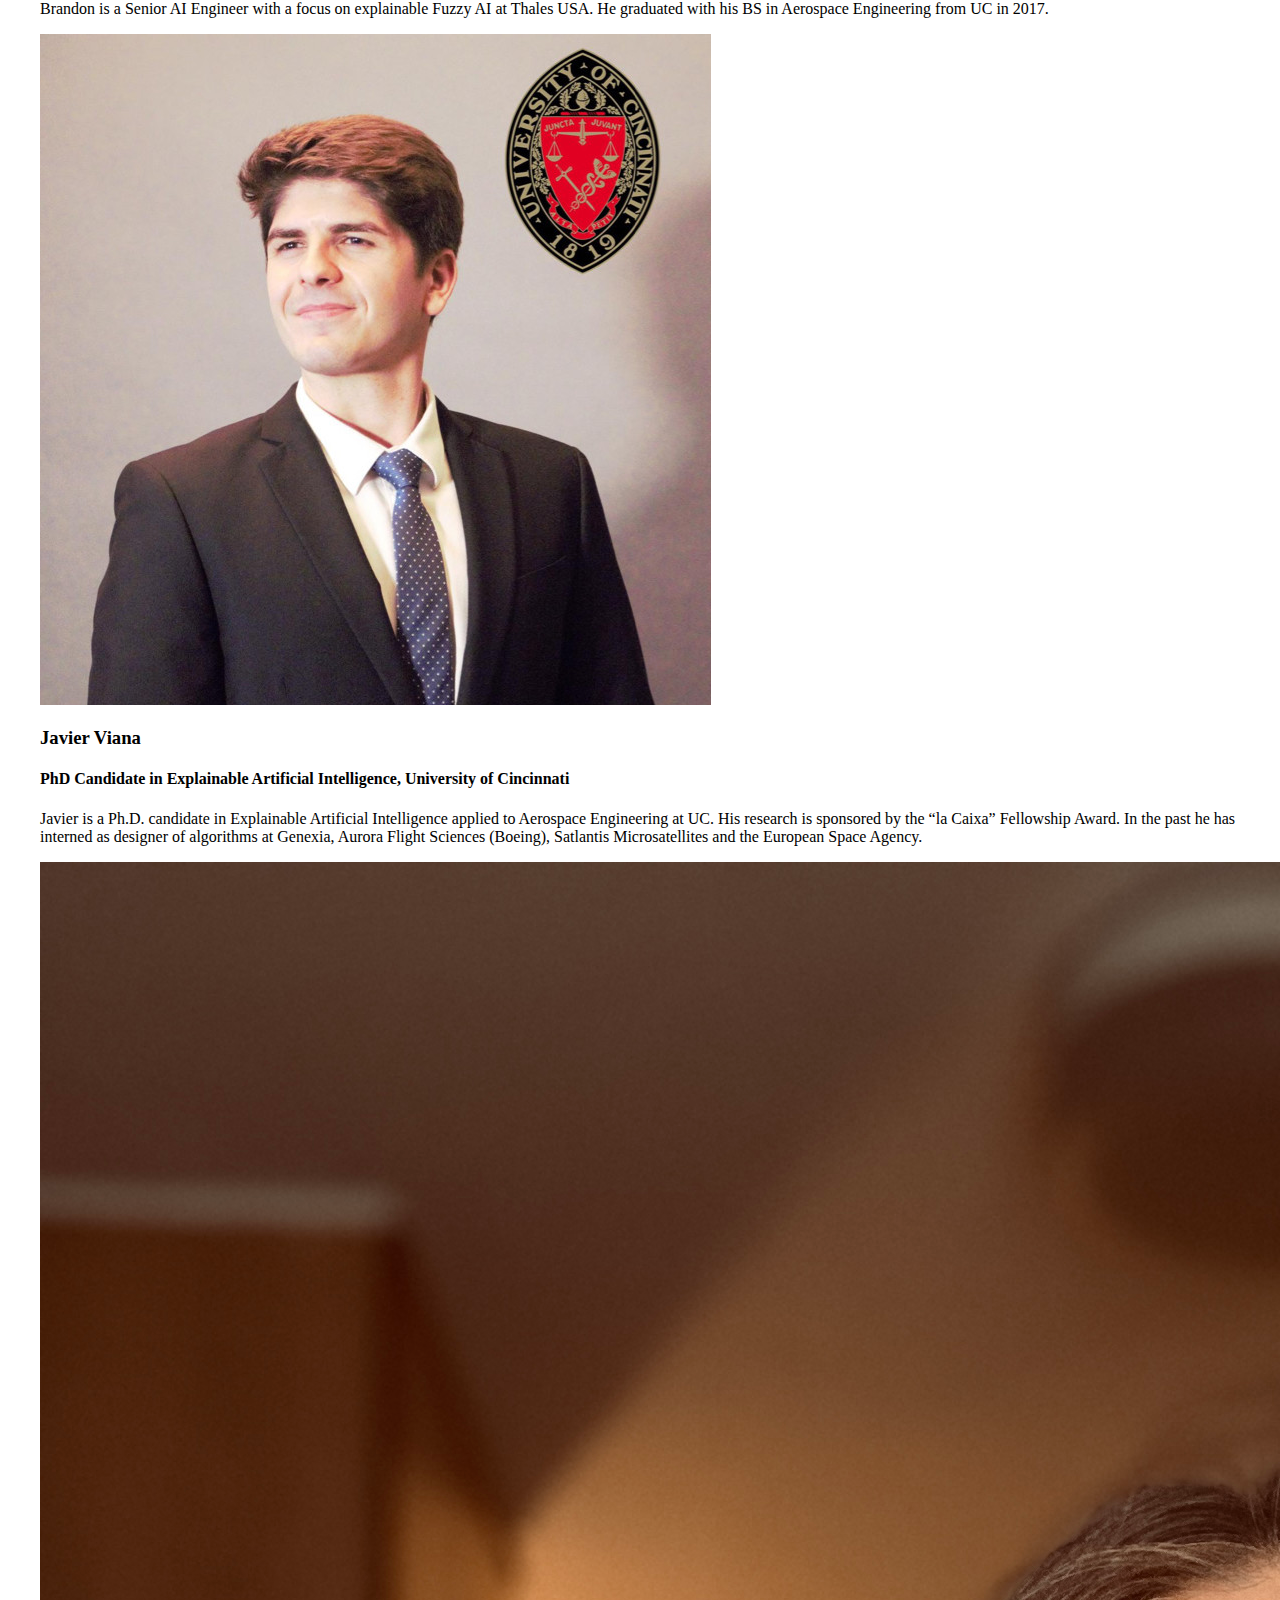
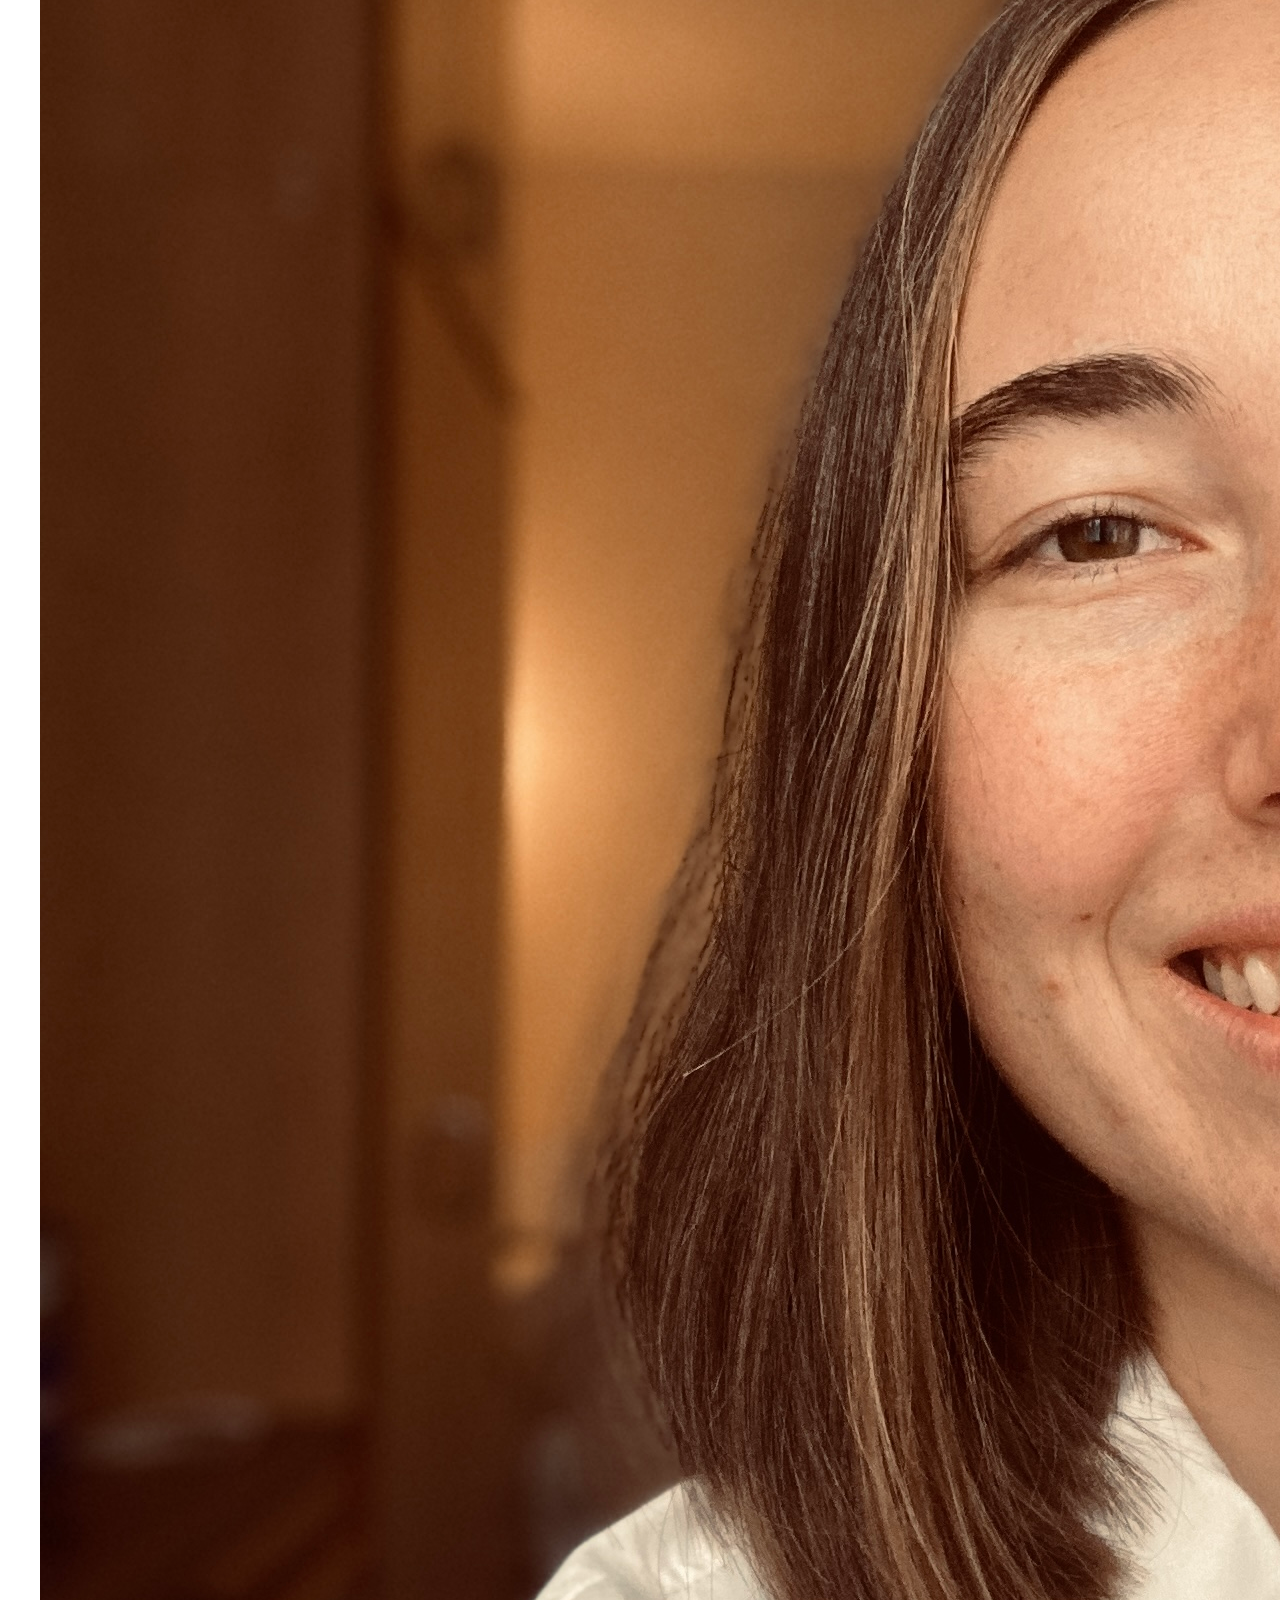
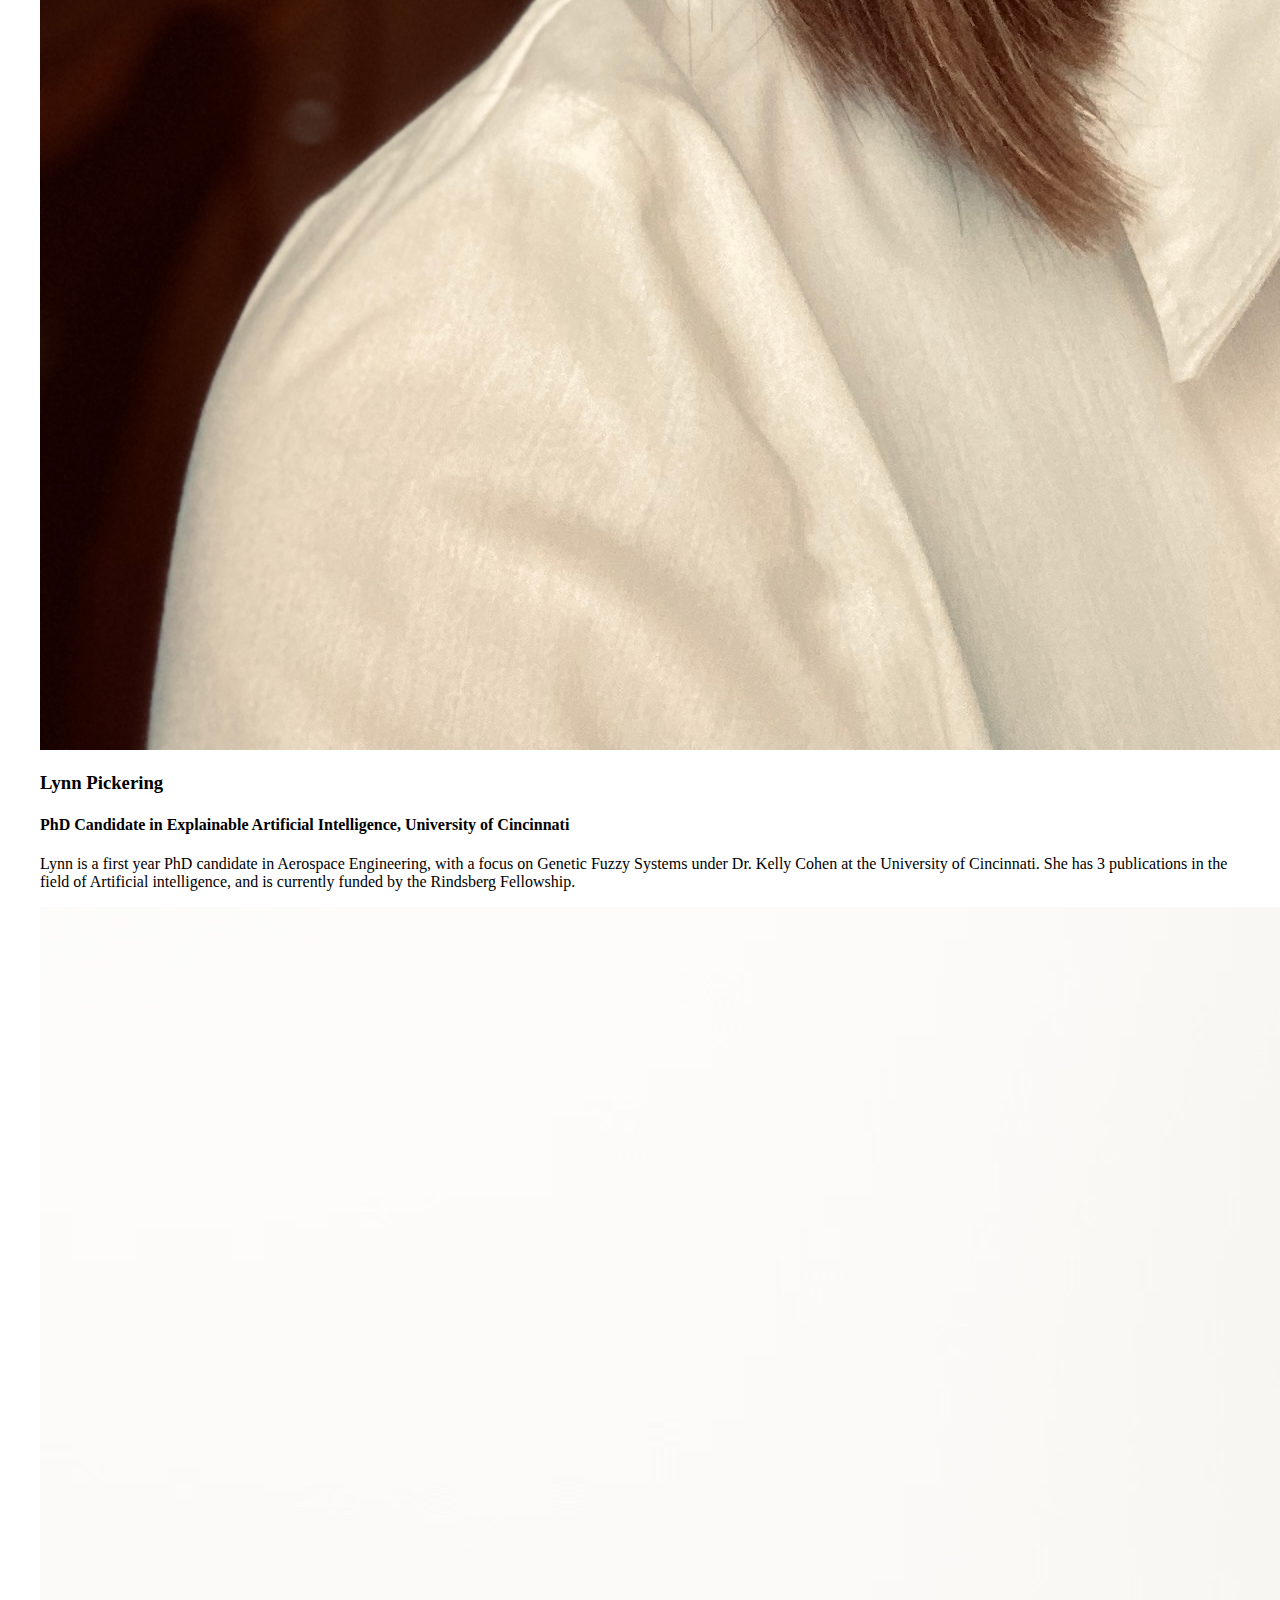
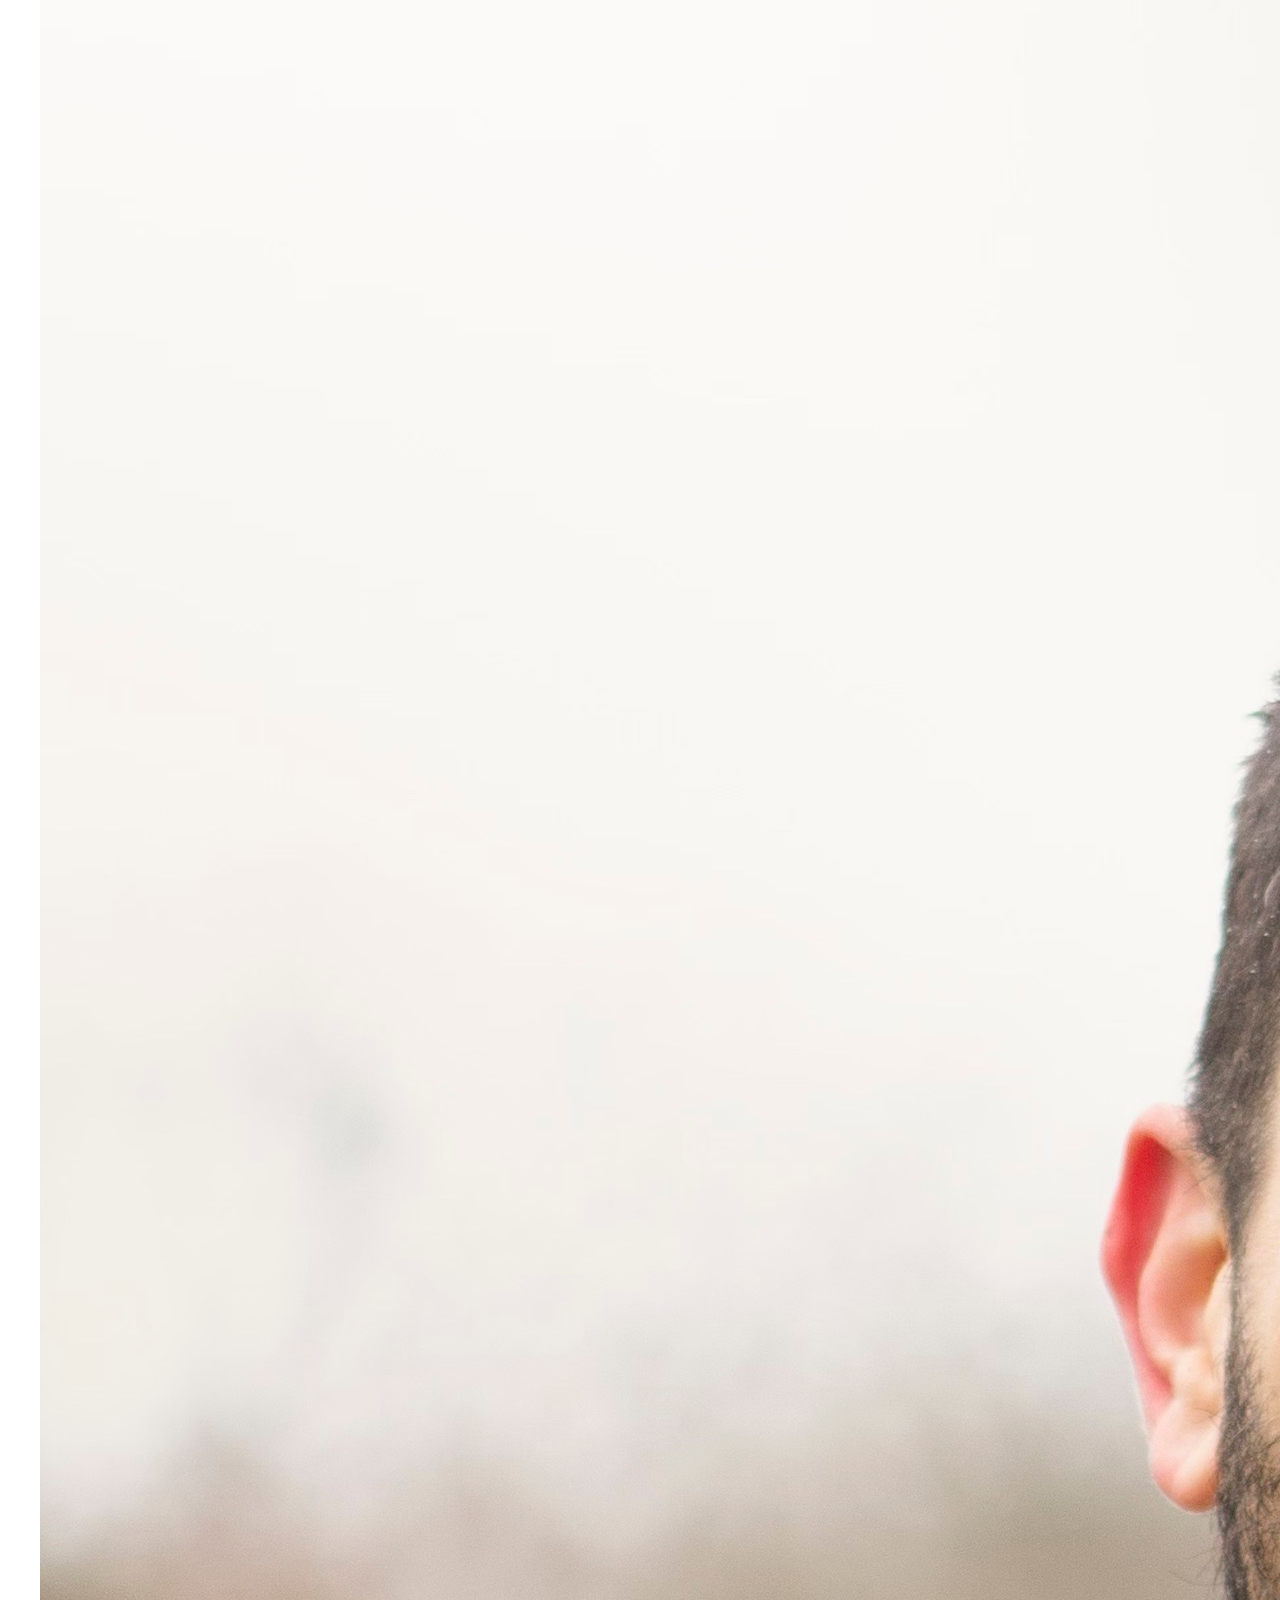
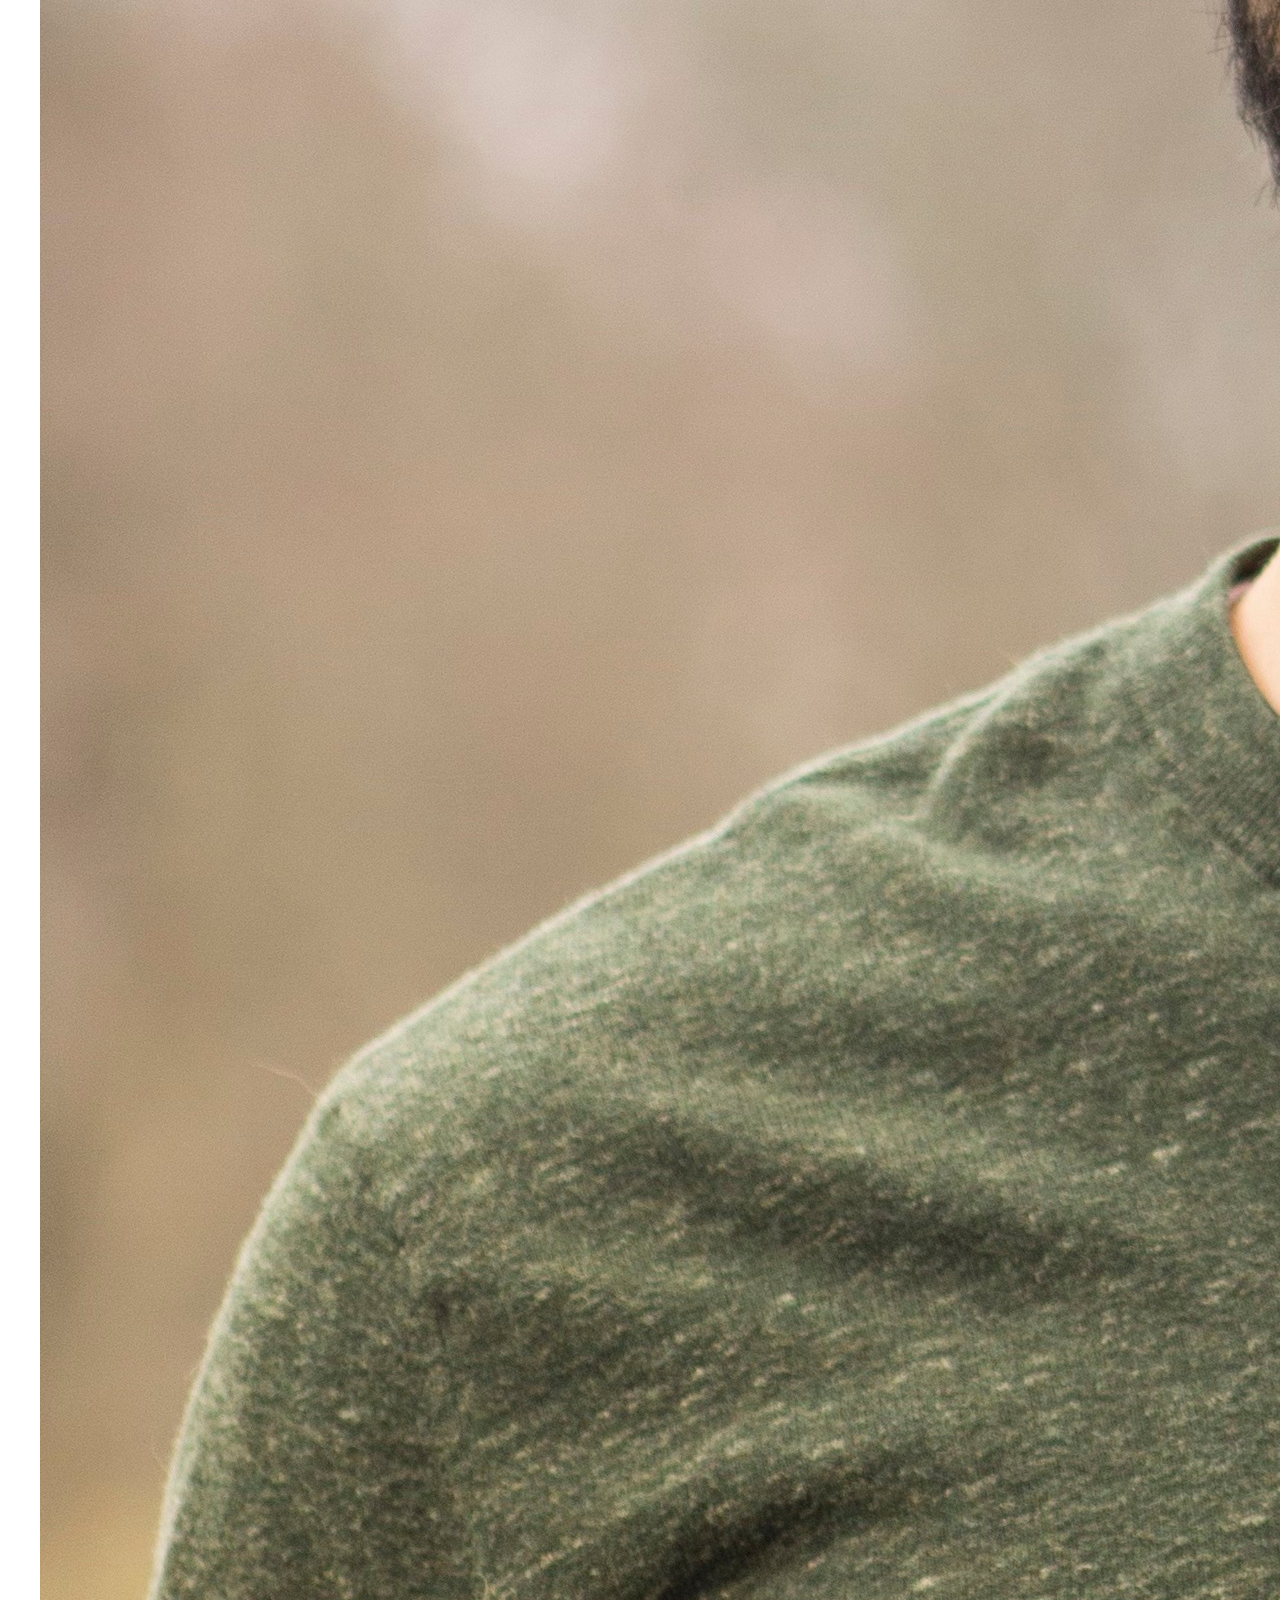
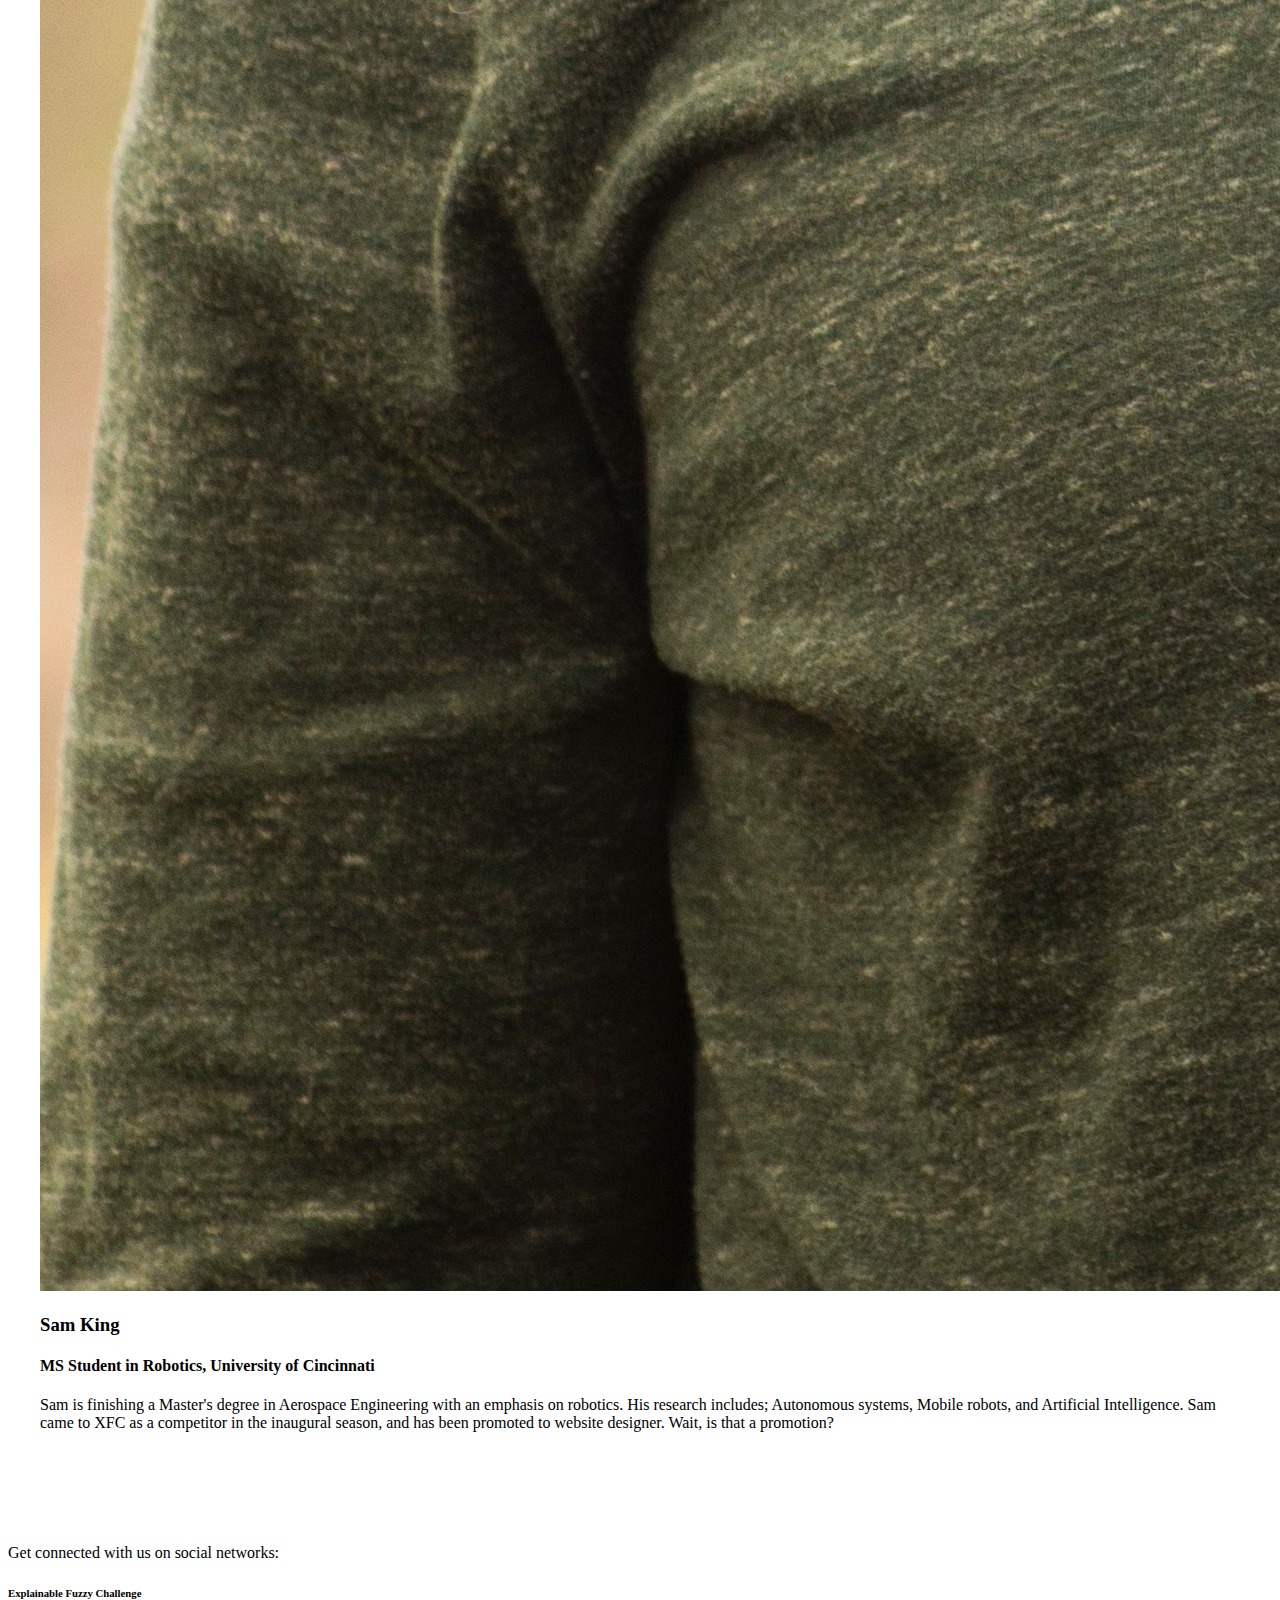
==== commit e53ad1ad: "Updated navbar style" ====
--- a/about.html
+++ b/about.html
@@ -10,22 +10,31 @@
   <body class="bg-dark text-white">
     <h1 class="visually-hidden">XFC Header</h1>
     <div class="container">
-        <header class="d-flex flex-wrap justify-content-center py-3 mb-4 border-bottom">
-          <a href="/" class="d-flex align-items-center mb-3 mb-md-0 me-md-auto text-dark text-decoration-none">
-            <svg class="bi me-2" width="40" height="32"><use xlink:href="#bootstrap"/></svg>
-            <span class="fs-4">XFC 2023</span>
-          </a>
-    
-          <ul class="nav nav-pills">
-            <li class="nav-item"><a href="index.html" class="nav-link">Home</a></li>
-            <li class="nav-item"><a href="about.html" class="nav-link active" aria-current="page">About</a></li>
-            <li class="nav-item"><a href="schedule.html" class="nav-link">Schedule</a></li>
-            <li class="nav-item"><a href="rules.html" class="nav-link">Rules</a></li>
-            <li class="nav-item"><a href="FAQ.html" class="nav-link">FAQs</a></li>
-            <li class="nav-item"><a href="archive.html" class="nav-link">Archive</a></li>
-          </ul>
-        </header>
-      </div>
+      <header class="d-flex flex-wrap justify-content-center py-3 mb-4 border-bottom">
+        <a href="/" class="d-flex align-items-center mb-3 mb-md-0 me-md-auto text-dark text-decoration-none">
+          <svg class="bi me-2" width="40" height="32"><use xlink:href="#bootstrap"/></svg>
+          <span class="fs-4">XFC 2023</span>
+        </a>
+        <nav class="navbar navbar-expand-lg navbar-dark bg-dark">
+          <div class="container-fluid">
+            <button class="navbar-toggler" type="button" data-bs-toggle="collapse" aria-expanded="false" aria-label="Toggle navigation">
+              <span class="navbar-toggler-icon"></span>
+            </button>
+      
+            <div class="collapse navbar-collapse justify-content-md-center" id="navbarsExample08">
+              <ul class="navbar-nav">
+                <li class="nav-item"><a href="index.html" class="nav-link">Home</a></li>
+                <li class="nav-item"><a href="about.html" class="nav-link active" aria-current="page">About</a></li>
+                <li class="nav-item"><a href="schedule.html" class="nav-link">Schedule</a></li>
+                <li class="nav-item"><a href="rules.html" class="nav-link">Rules</a></li>
+                <li class="nav-item"><a href="FAQ.html" class="nav-link">FAQs</a></li>
+                <li class="nav-item"><a href="archive.html" class="nav-link">Archive</a></li>
+              </ul>
+            </div>
+          </div>
+        </nav>
+      </header>
+    </div>
       
       <div class="jumbotron bg-dark">
         <div class="p-5 mb-4 rounded-3 bg-secondary">
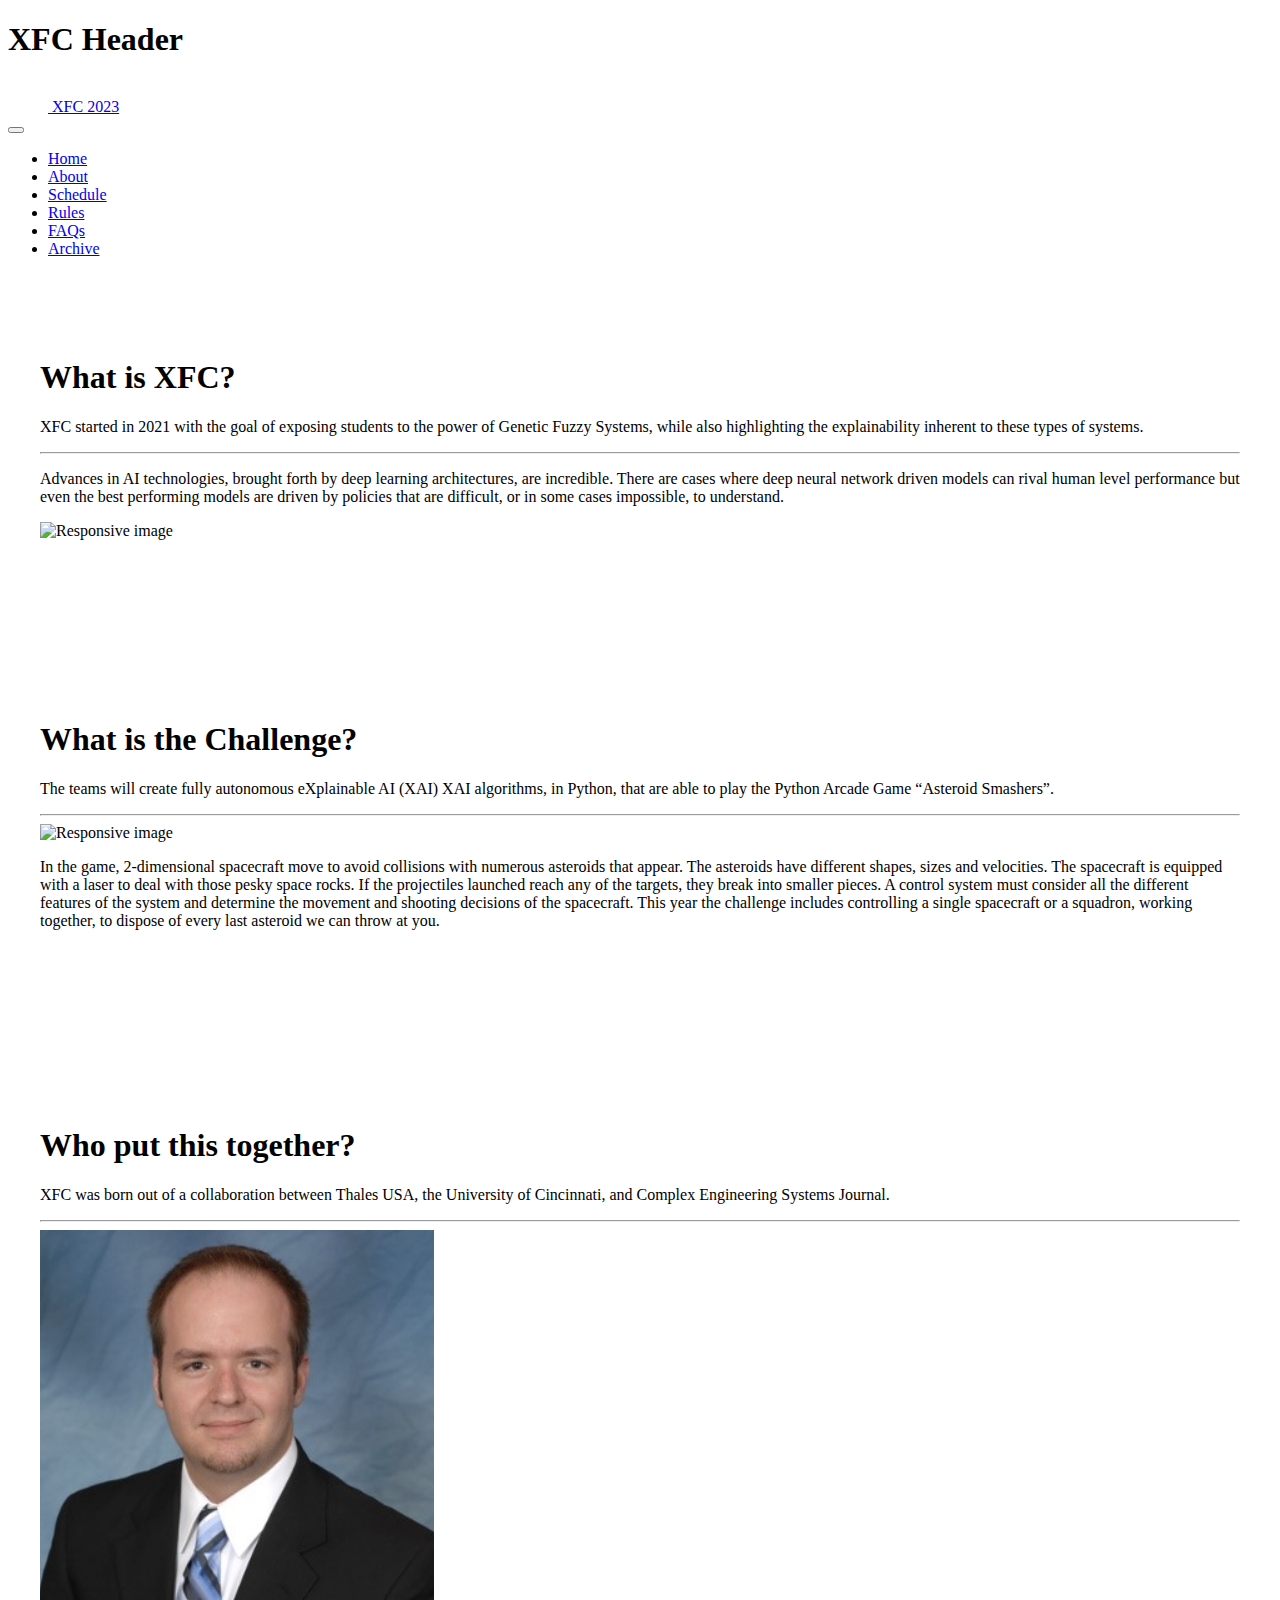
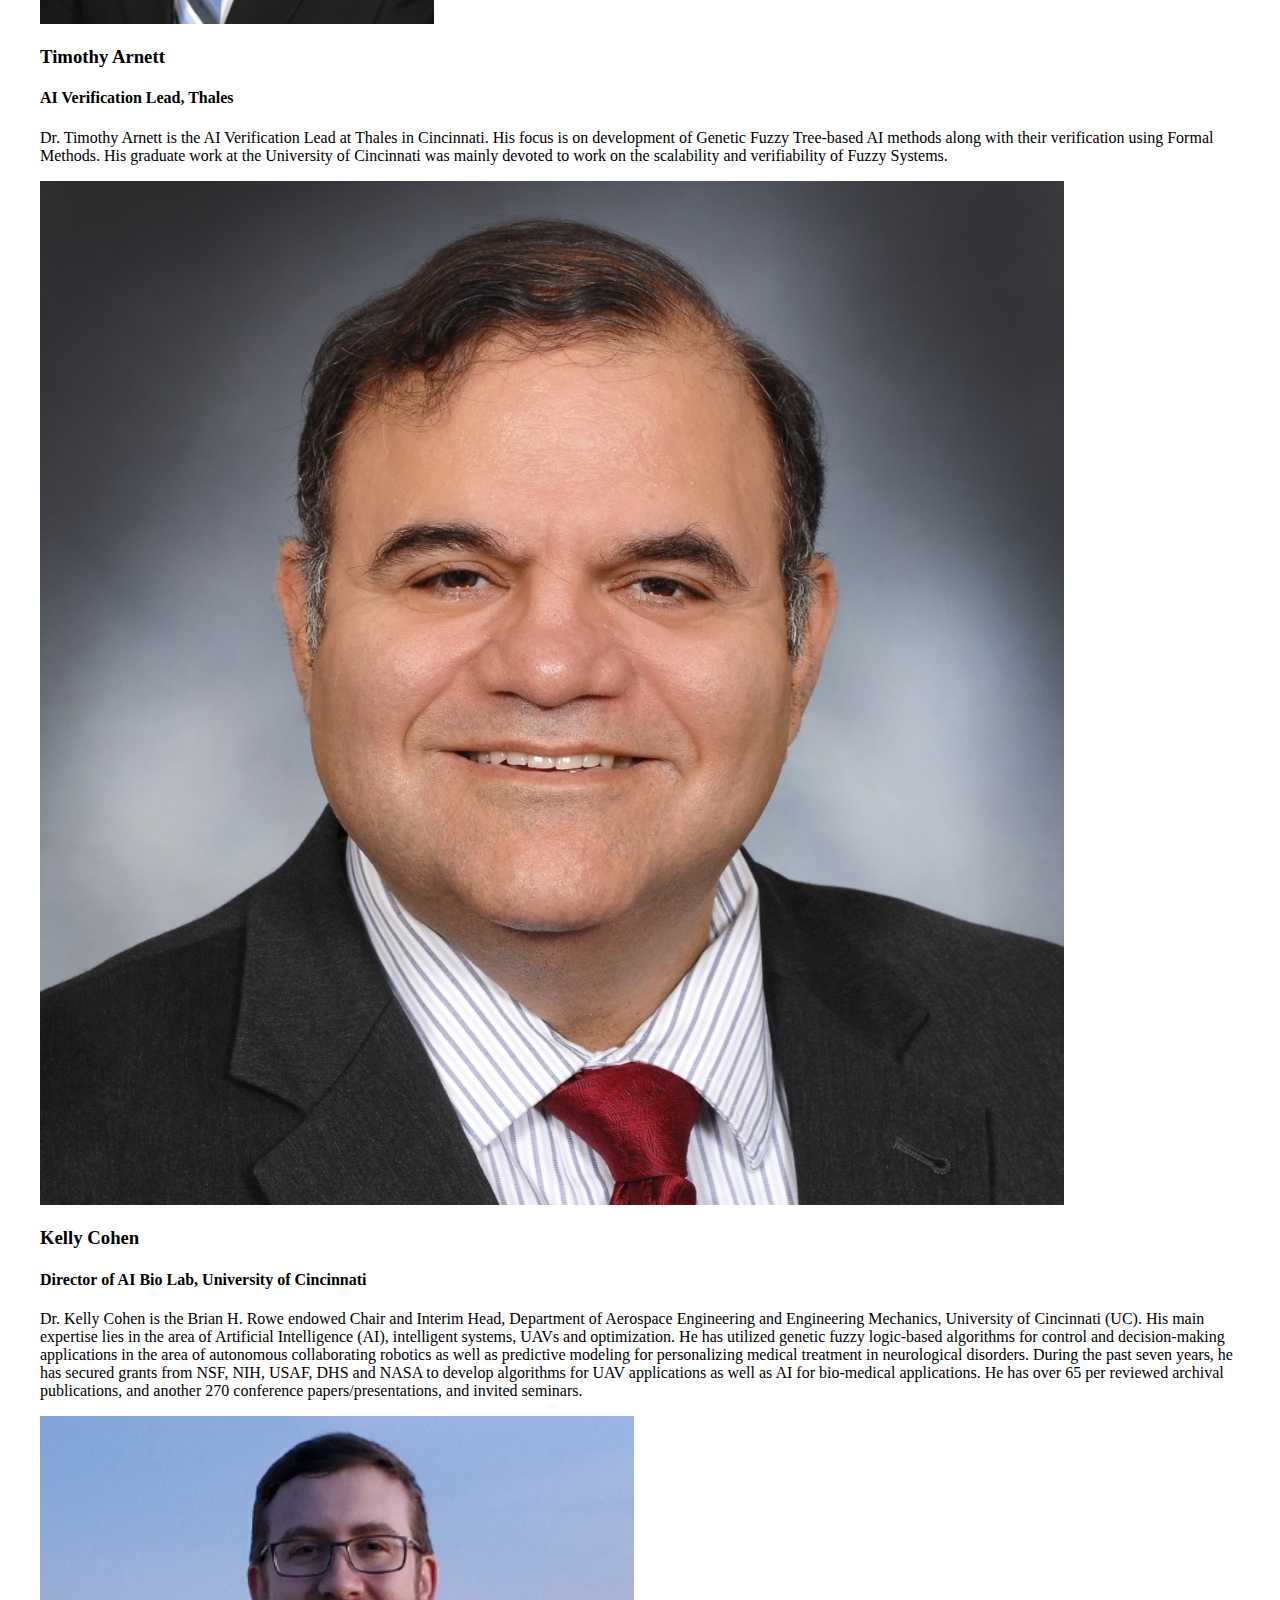
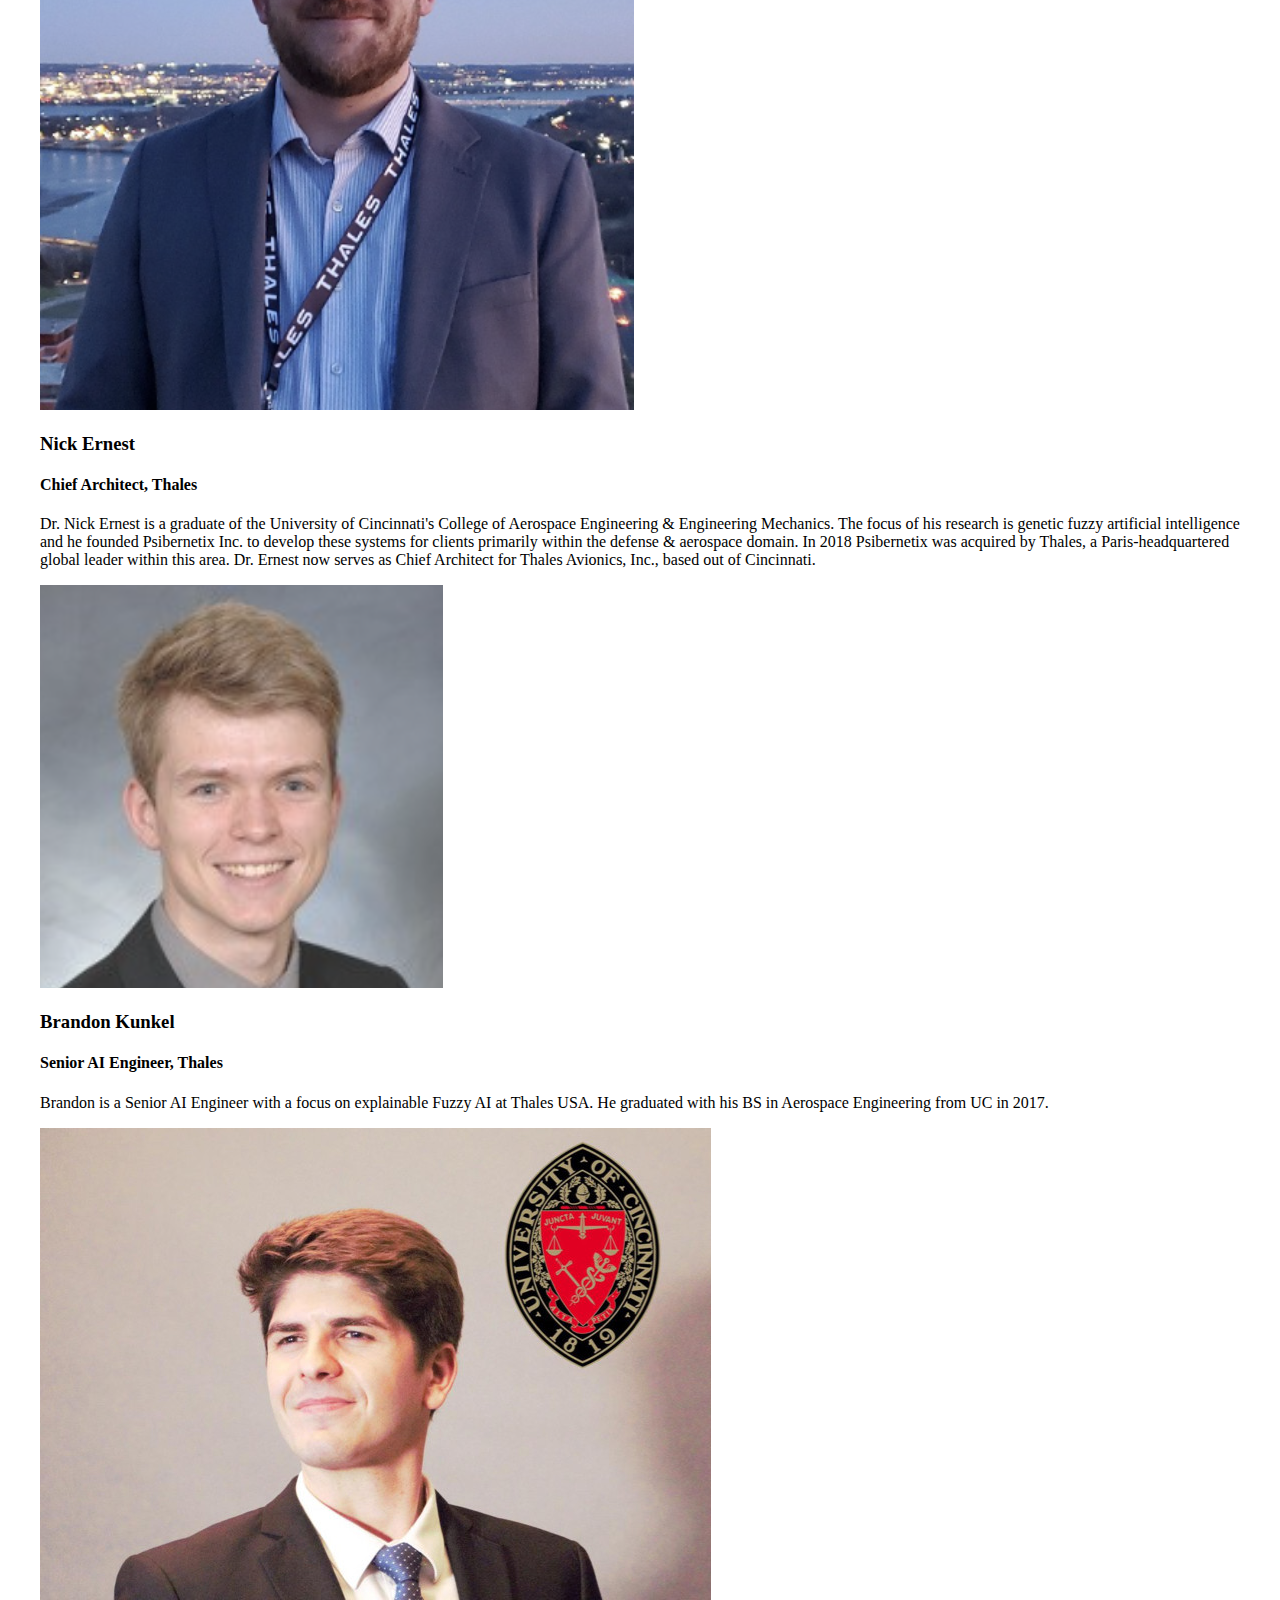
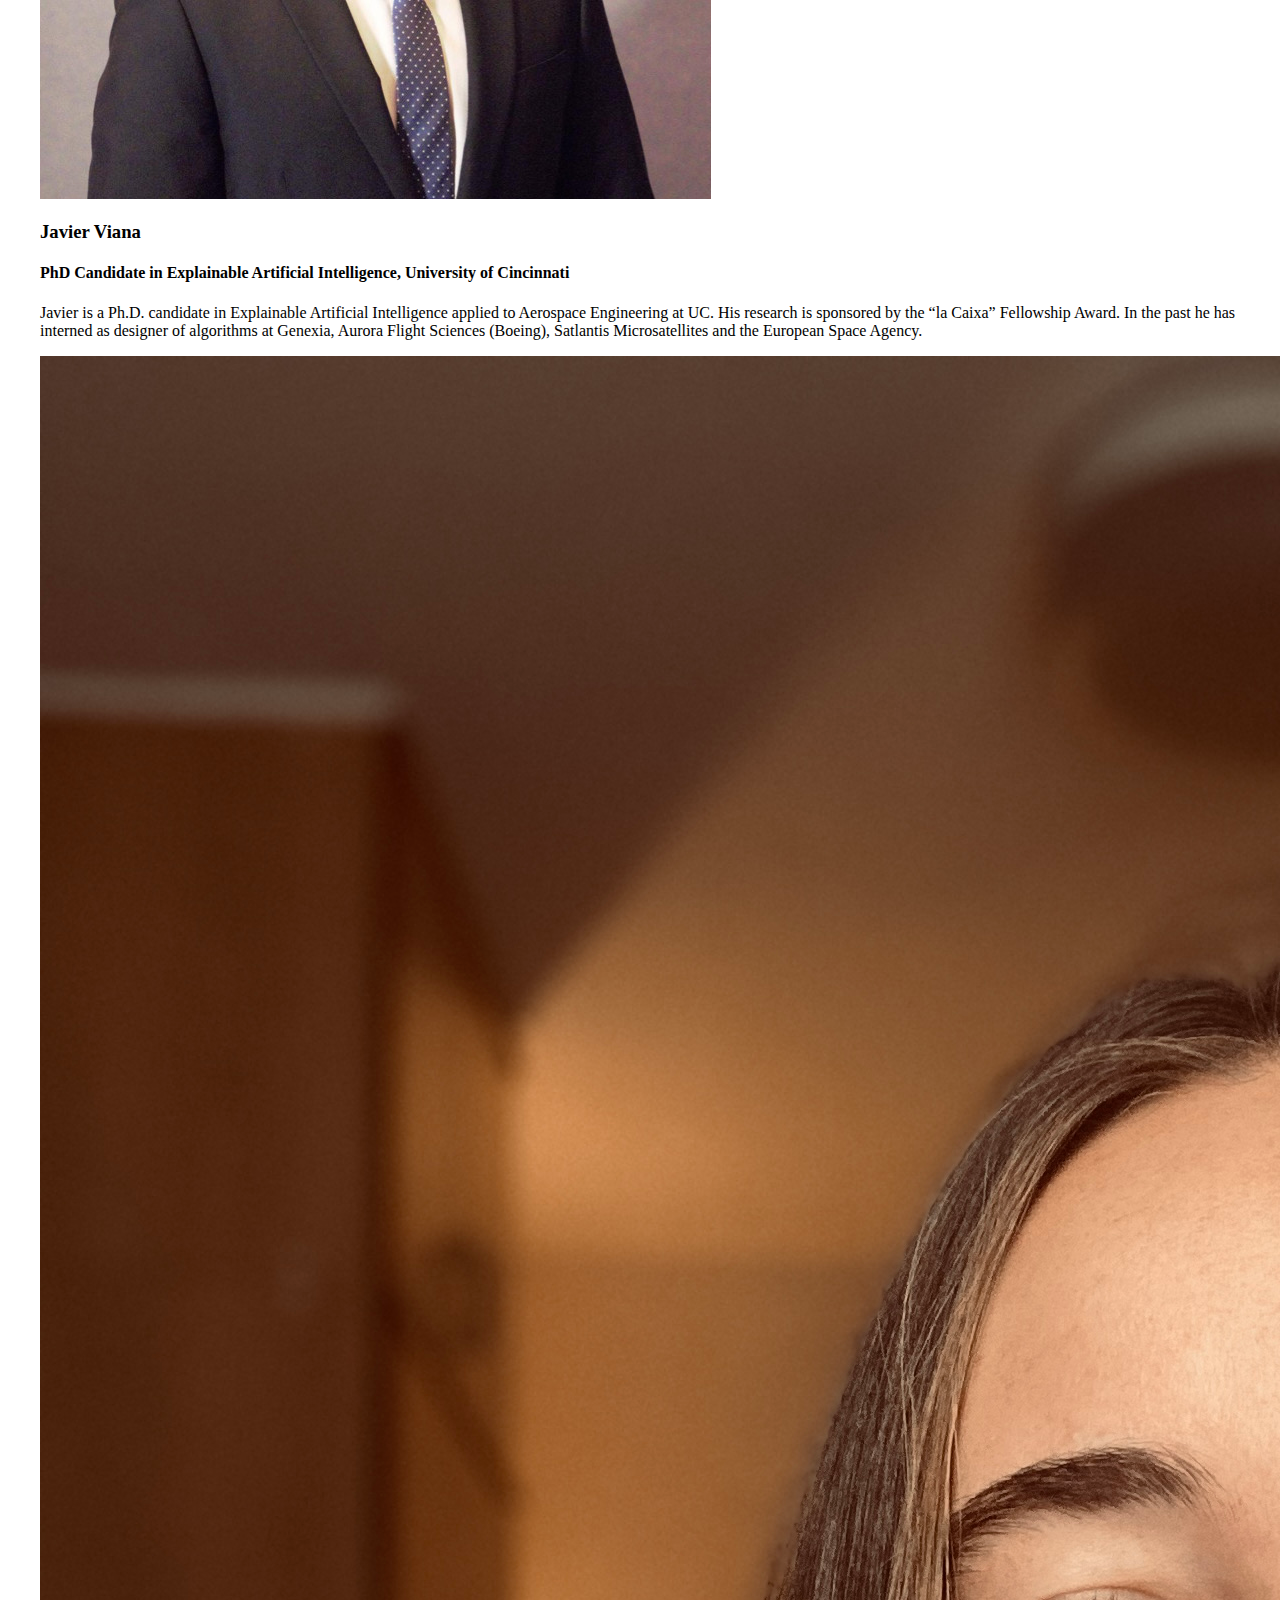
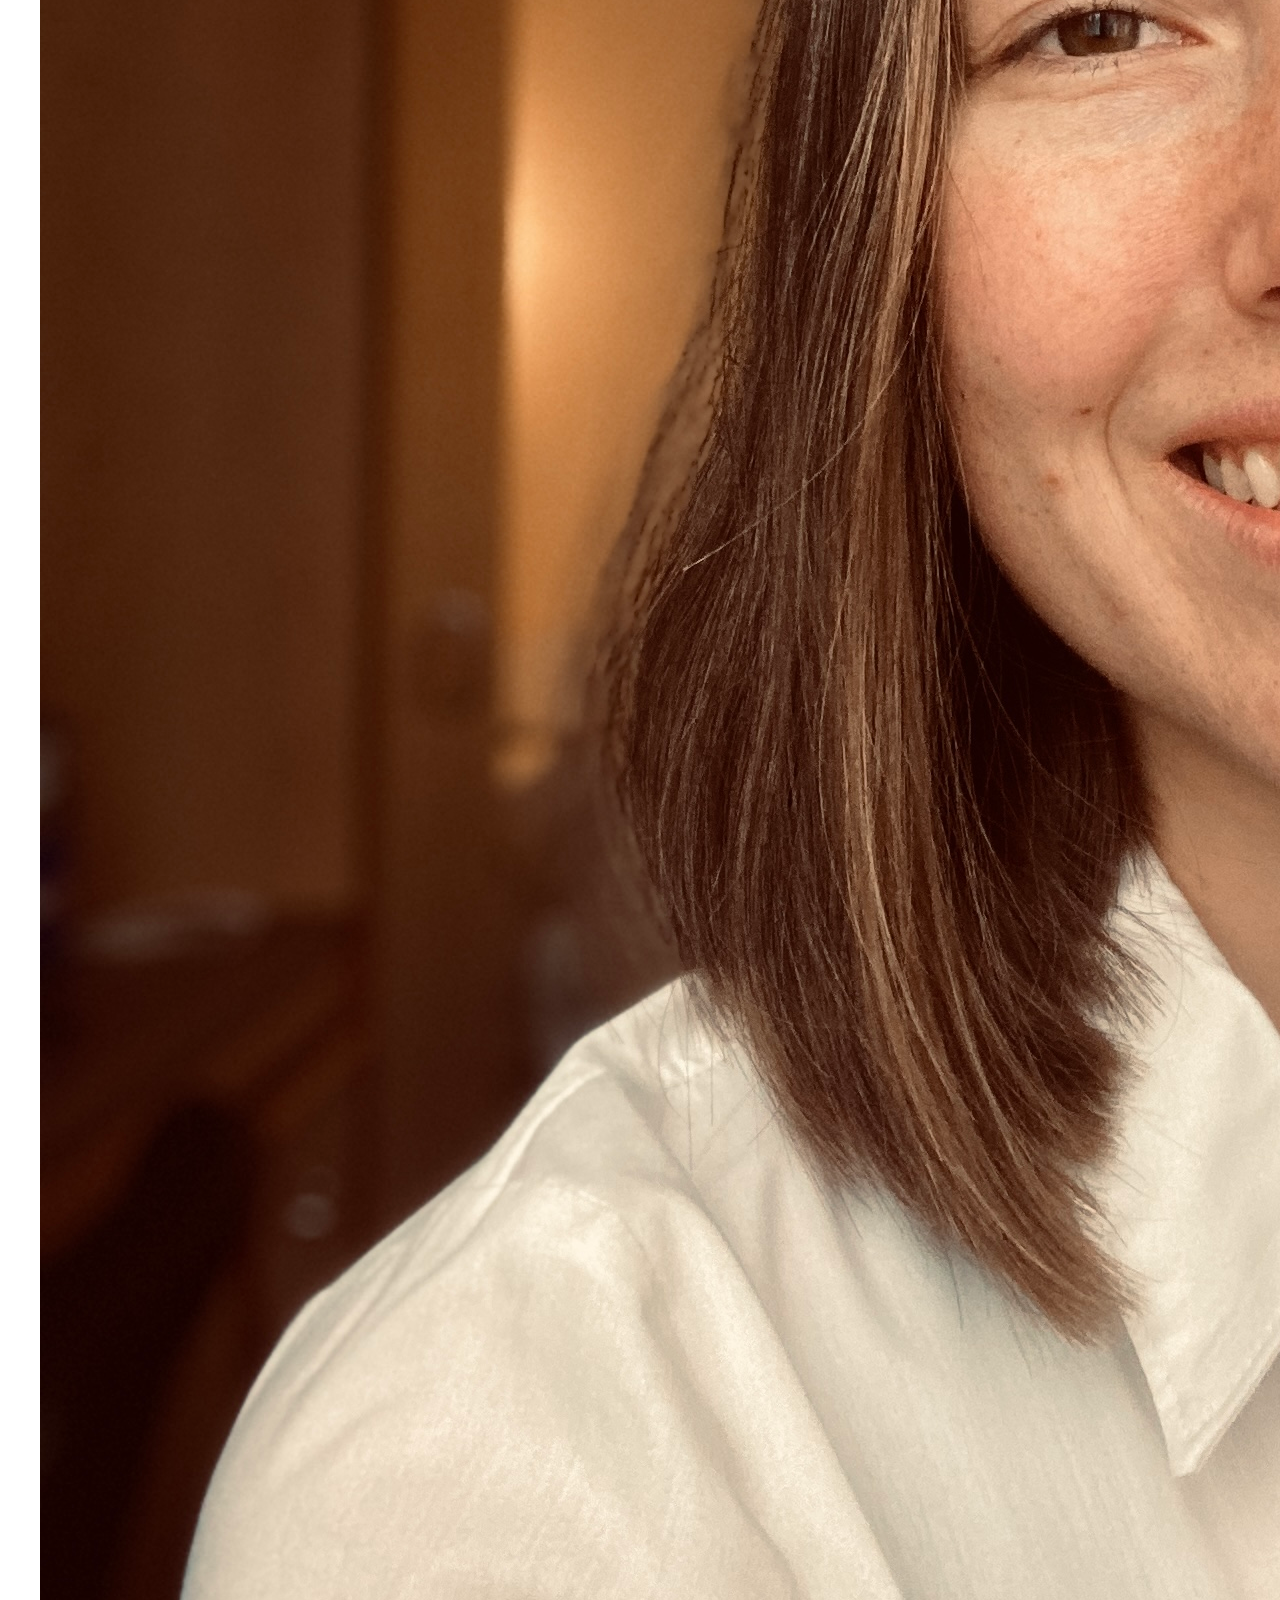
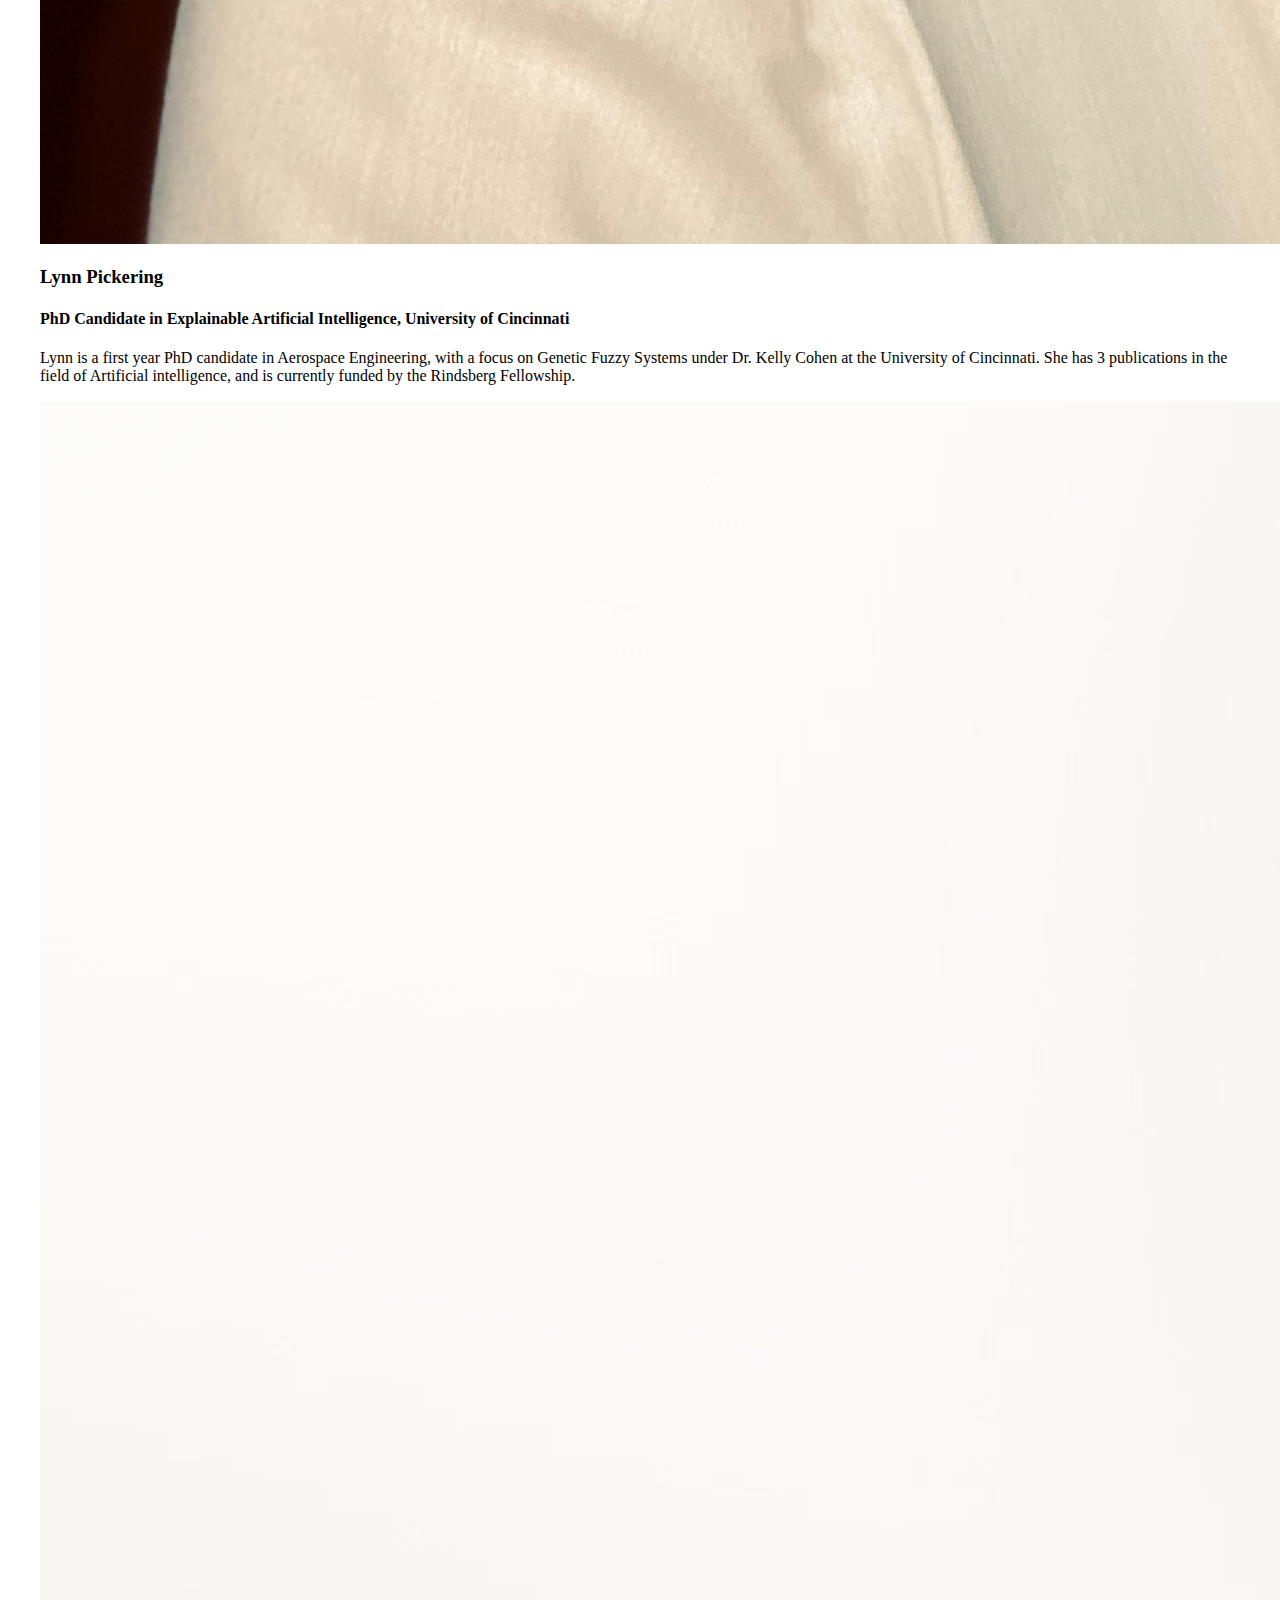
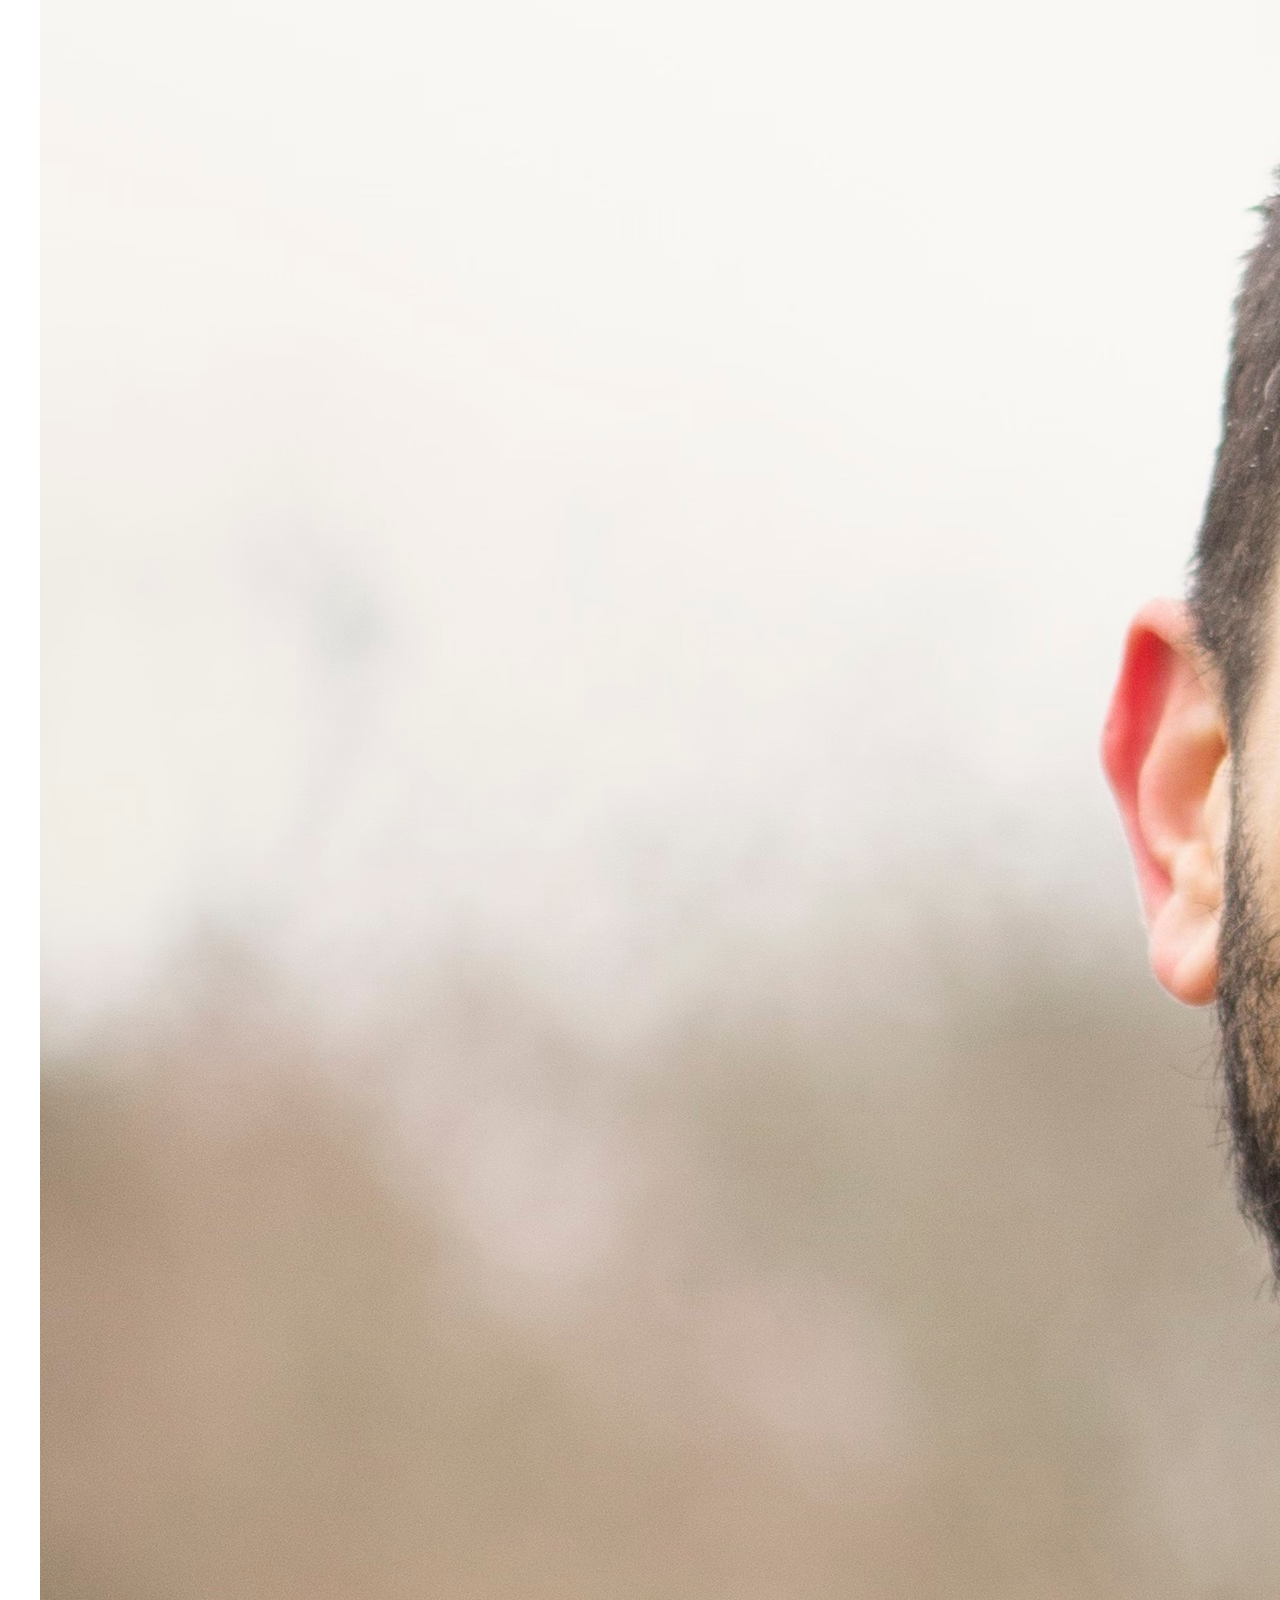
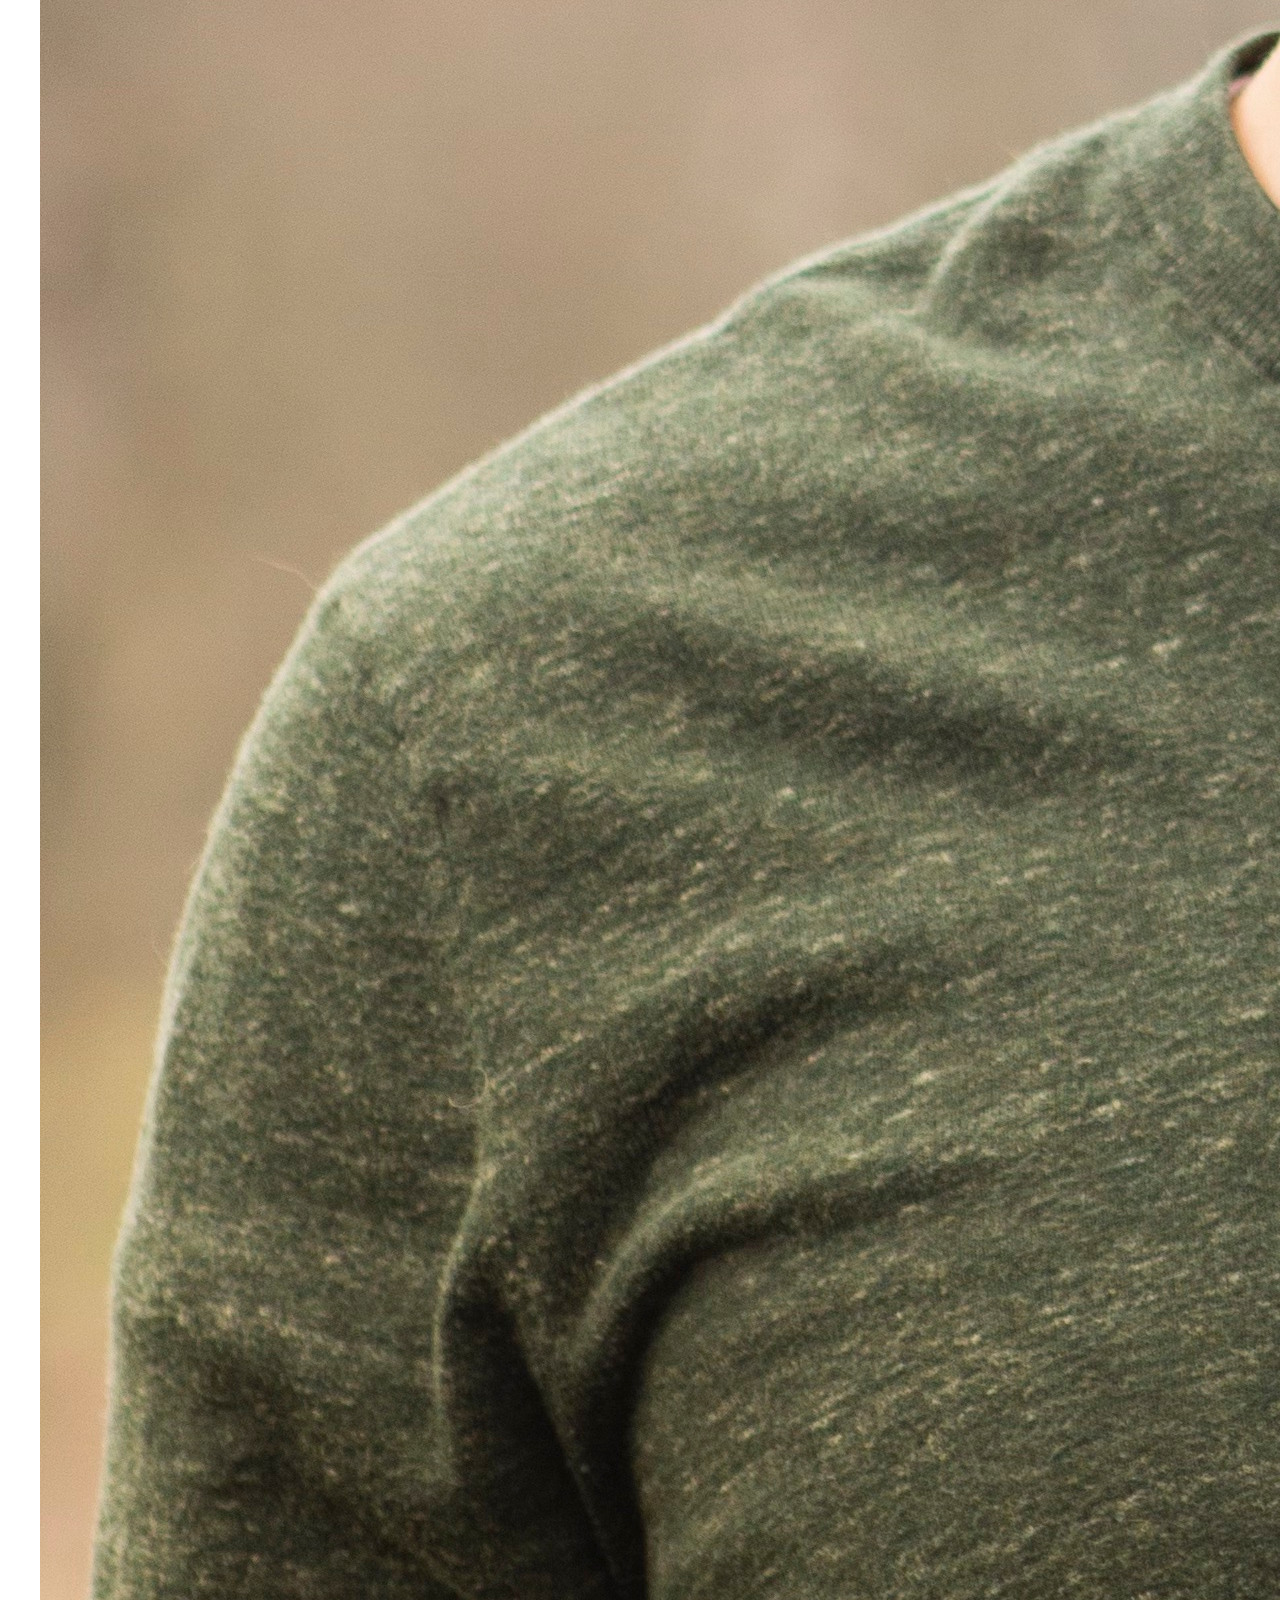
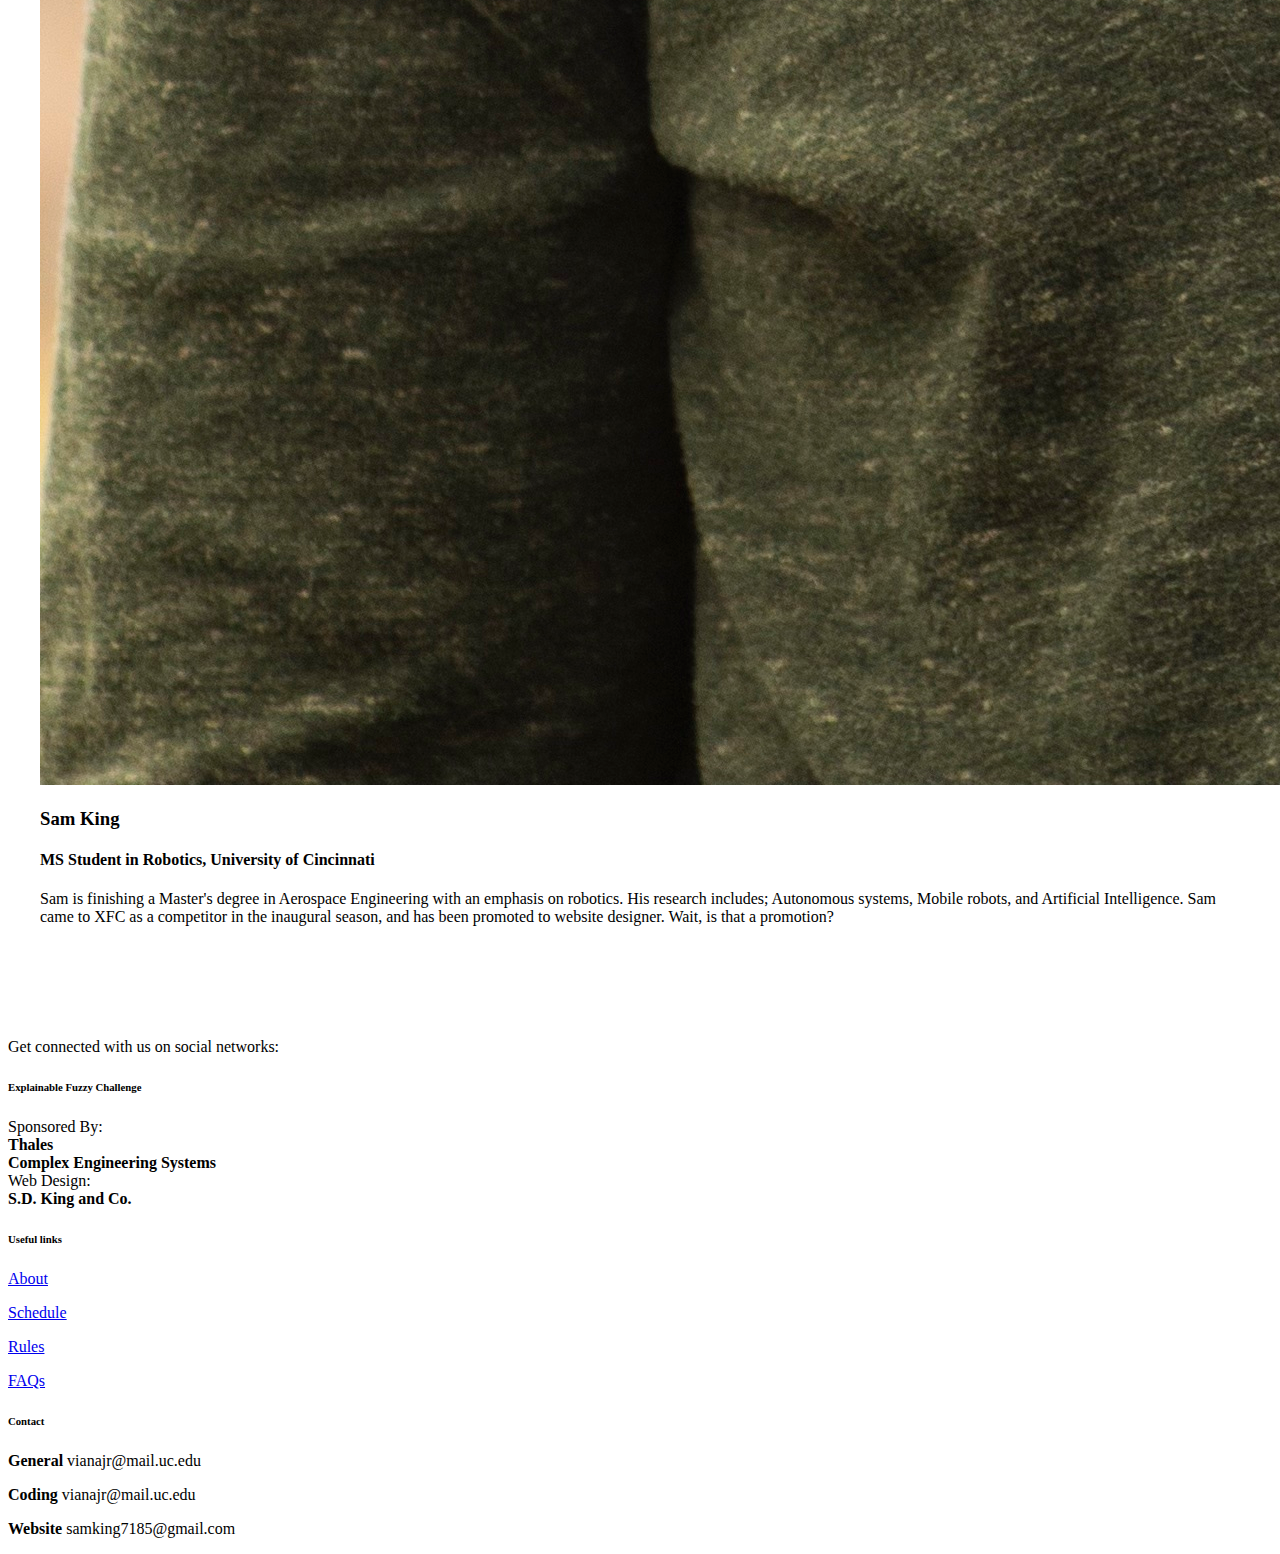
==== commit acaba59a: "Updated pictures on about page" ====
--- a/about.html
+++ b/about.html
@@ -10,14 +10,14 @@
   <body class="bg-dark text-white">
     <h1 class="visually-hidden">XFC Header</h1>
     <div class="container">
-      <header class="d-flex flex-wrap justify-content-center py-3 mb-4 border-bottom">
+      <header class="d-flex flex-wrap py-3 mb-4 border-bottom">
         <a href="/" class="d-flex align-items-center mb-3 mb-md-0 me-md-auto text-dark text-decoration-none">
           <svg class="bi me-2" width="40" height="32"><use xlink:href="#bootstrap"/></svg>
           <span class="fs-4">XFC 2023</span>
         </a>
         <nav class="navbar navbar-expand-lg navbar-dark bg-dark">
           <div class="container-fluid">
-            <button class="navbar-toggler" type="button" data-bs-toggle="collapse" aria-expanded="false" aria-label="Toggle navigation">
+            <button class="navbar-toggler" type="button" data-bs-toggle="collapse" data-bs-target="#navbarsExample08" aria-controls="navbarsExample08" aria-expanded="false" aria-label="Toggle navigation">
               <span class="navbar-toggler-icon"></span>
             </button>
       
@@ -56,7 +56,7 @@
                   </p>
               </div>
               <div class="col-4">
-                <img class="img-fluid float-right" alt="Responsive image" src="images/codejam2.jpeg">
+                <img class="img-fluid float-right" alt="Responsive image" src="images/fuzzy.png">
               </div>
             </div>
           </div>
@@ -73,7 +73,7 @@
             </div>
             <div class="row">
               <div class="col-4">
-                <img class="img-fluid float-left" alt="Responsive image" src="images/codejam1.jpeg">
+                <img class="img-fluid float-left" alt="Responsive image" src="images/asteroids.png">
               </div>
               <div class="col text-center my-auto">
                 <p> 
